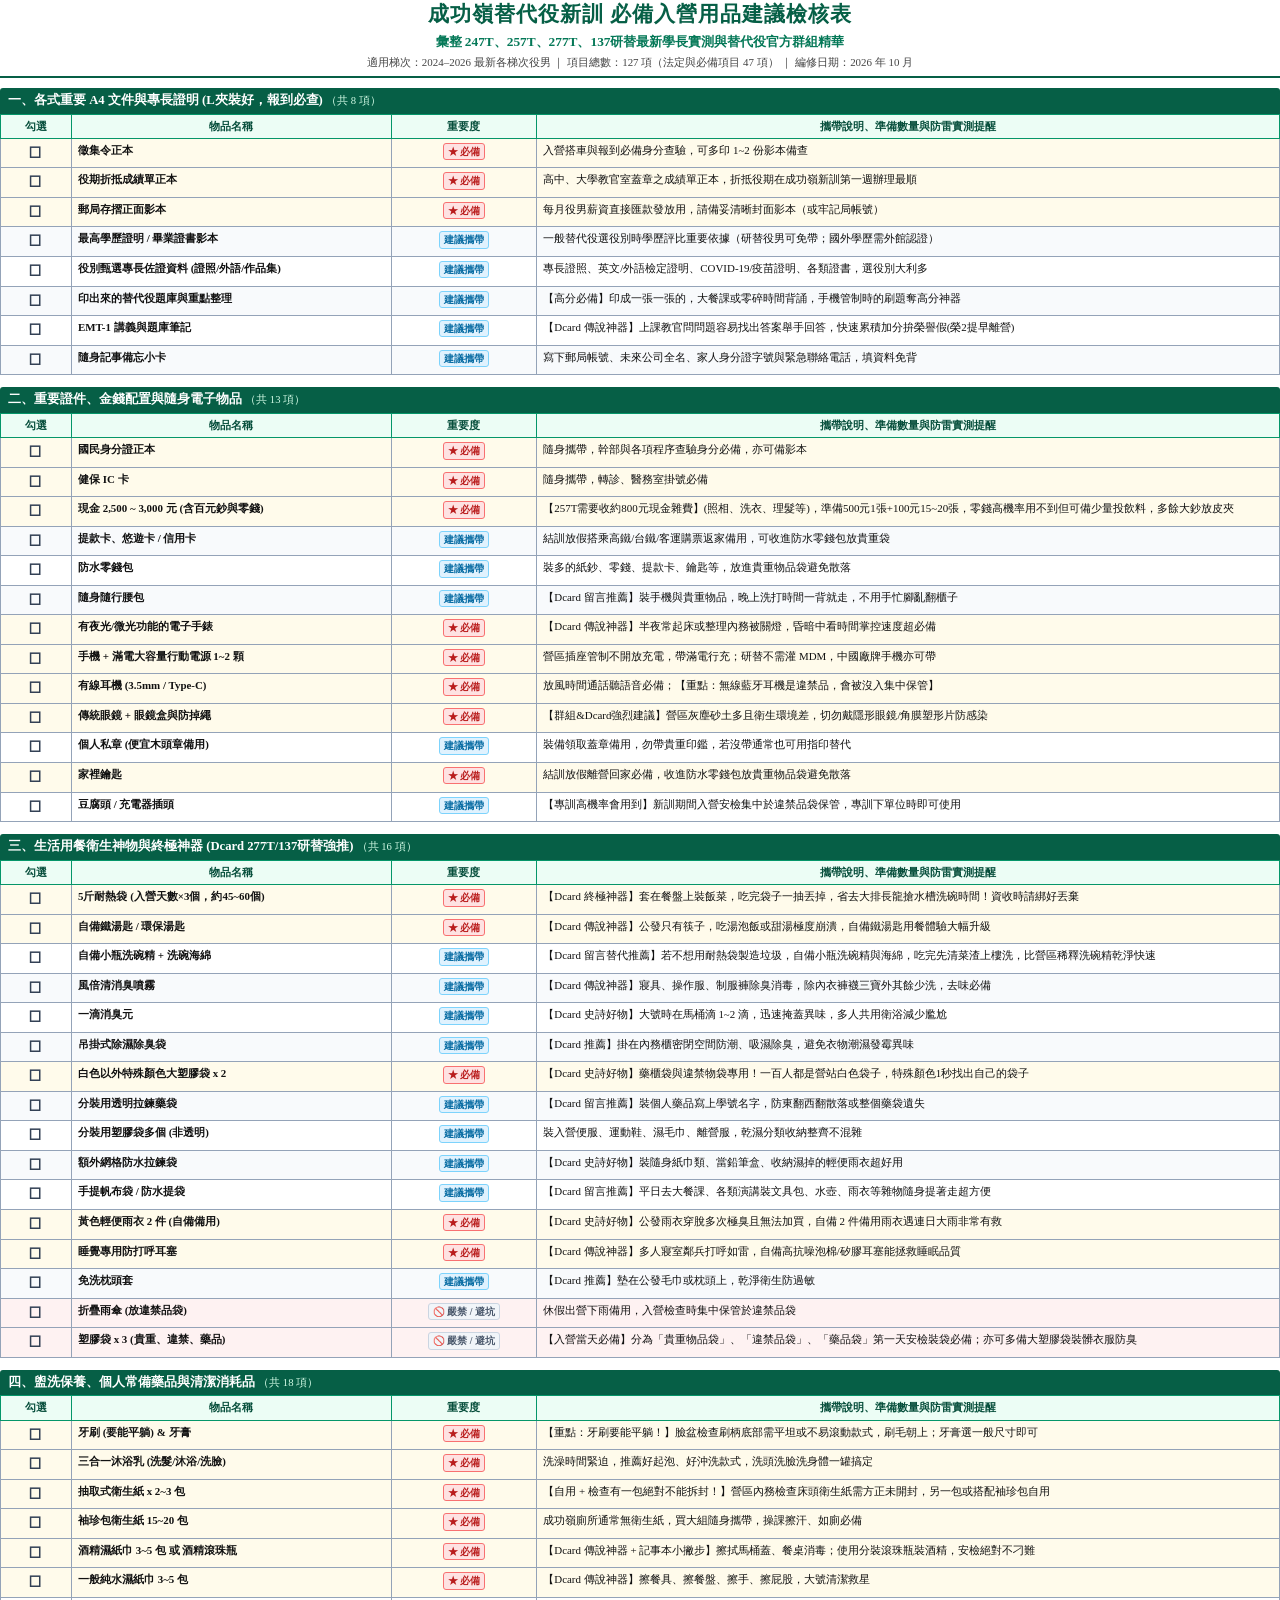
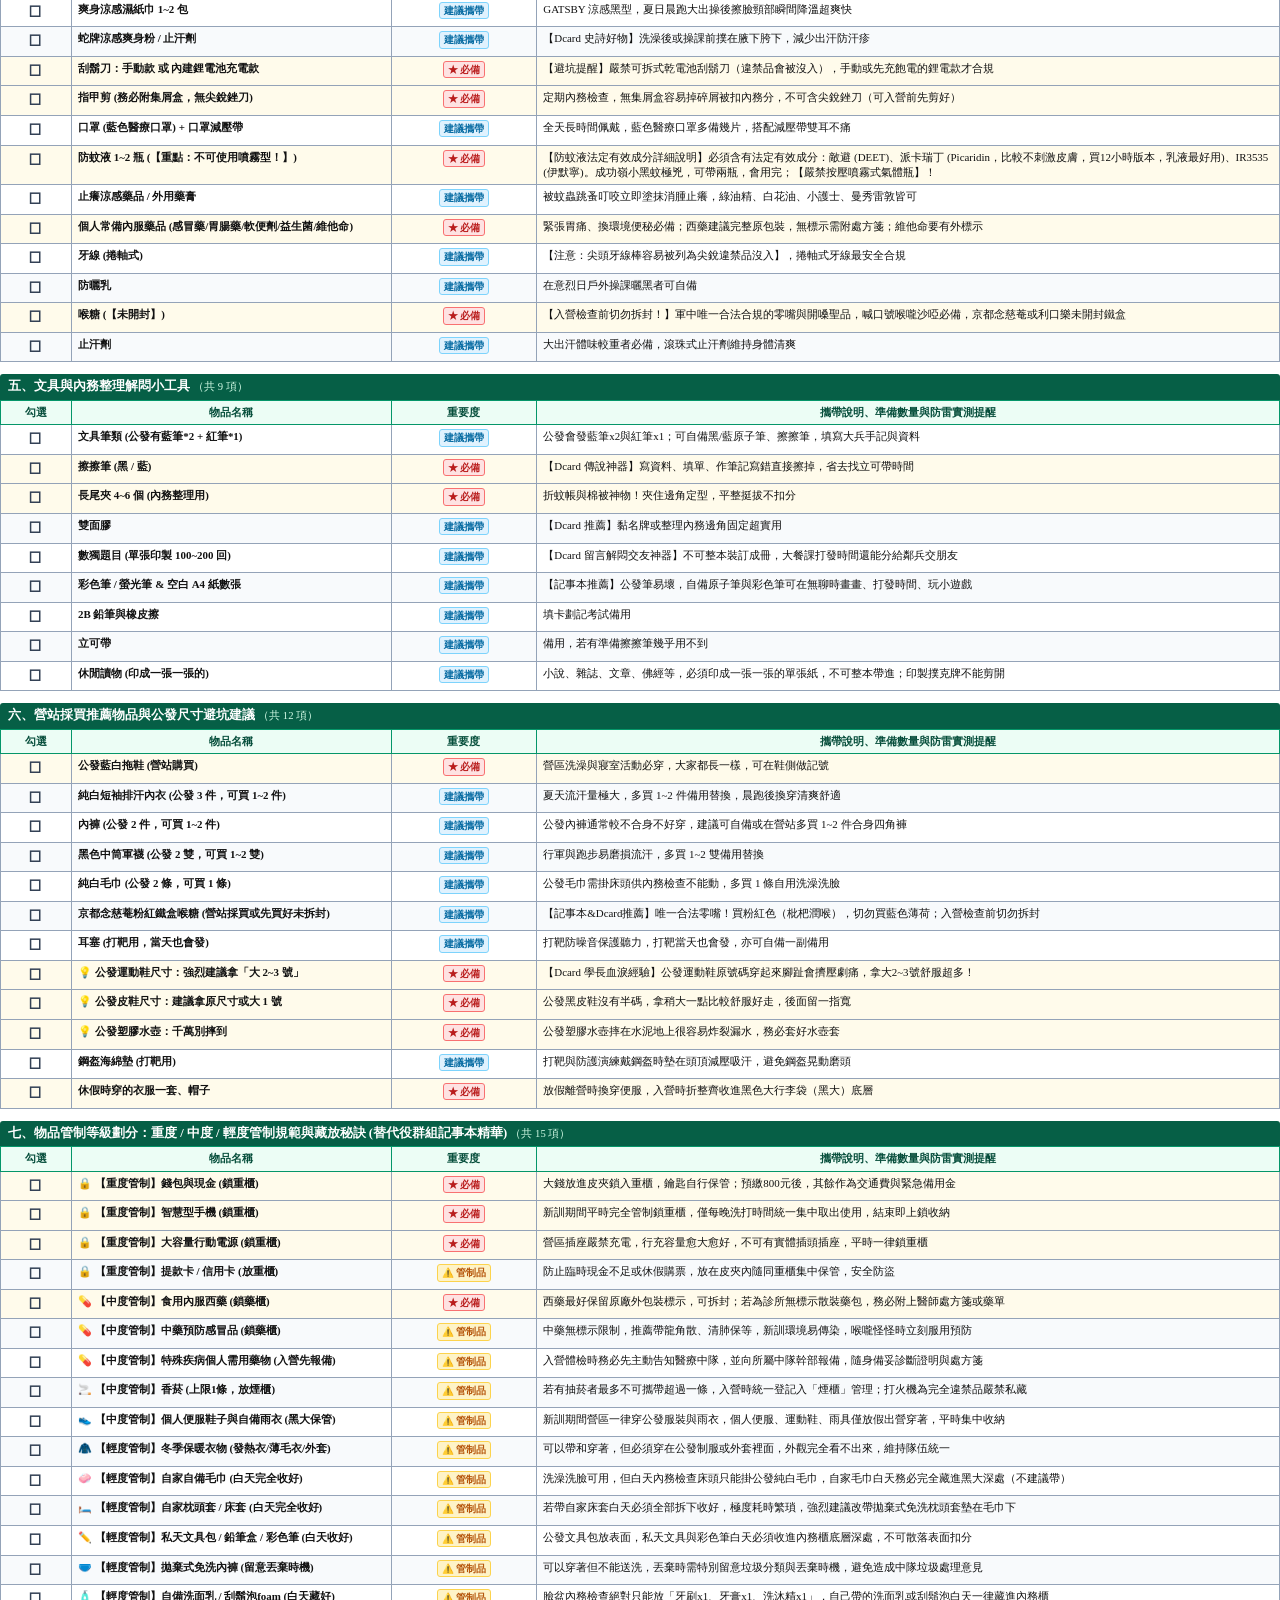
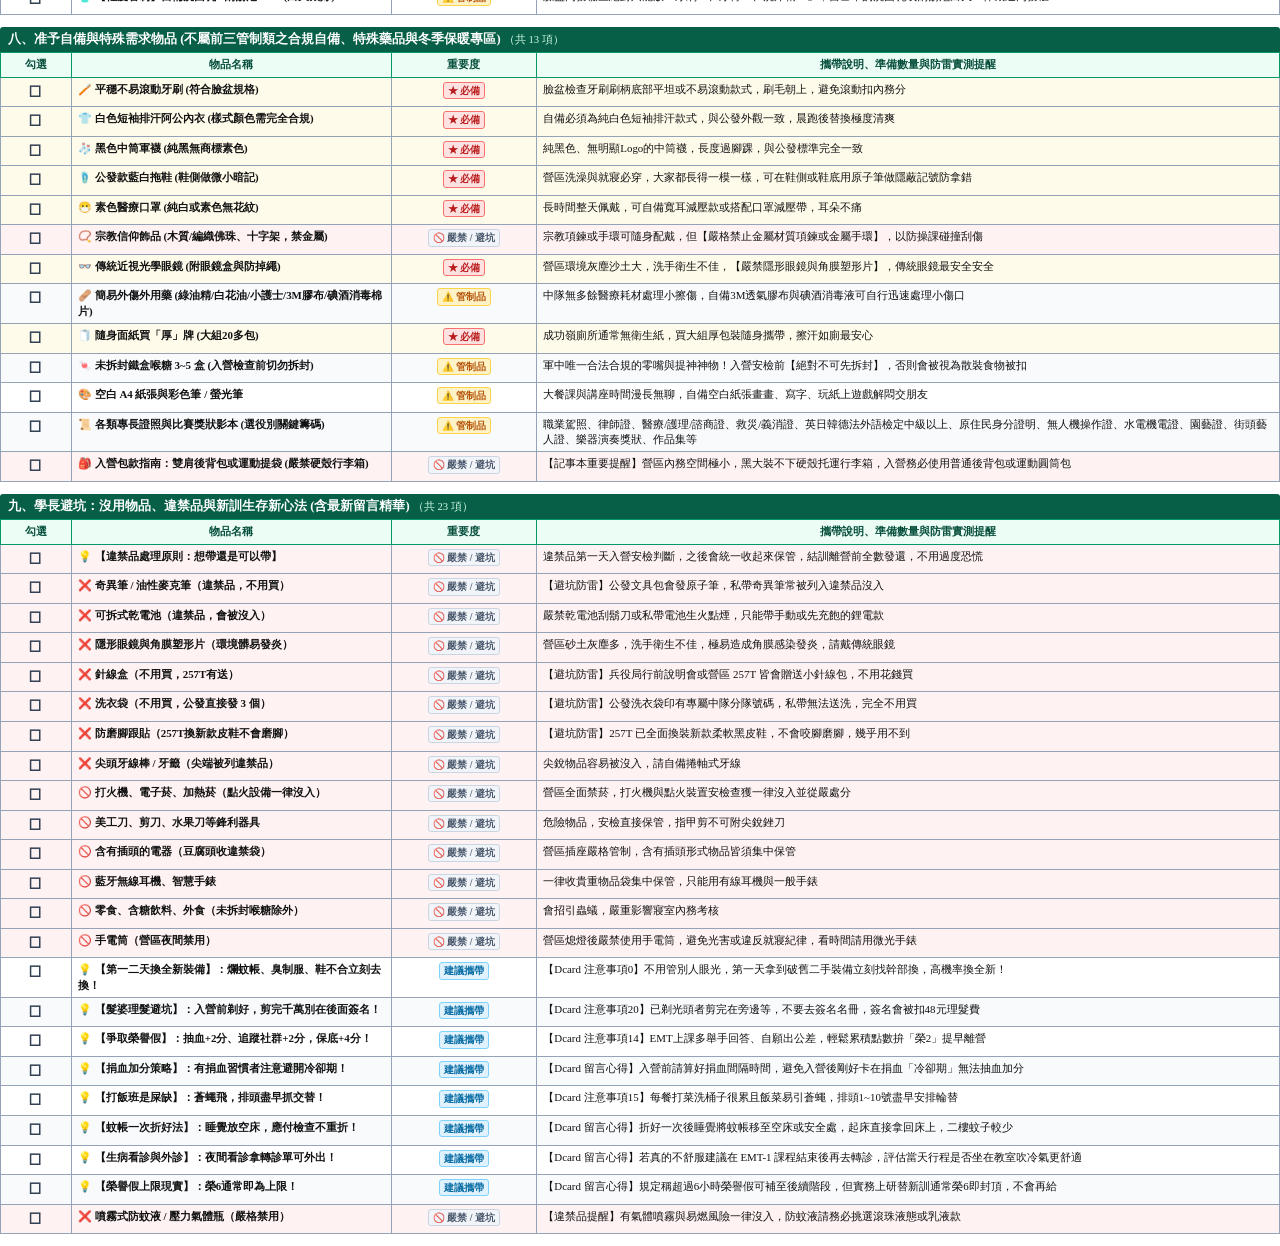
==== pdf/checklist_biaukai.html @ 0d203fd0 "feat(pdf): optimize PDF layout with merged options and bold answers, remove redundant font labels, a" ====
<!DOCTYPE html>
<html lang="zh-TW">
<head>
<meta charset="utf-8">
<title>成功嶺替代役新訓 必備入營用品建議檢核表</title>
<style>
  @page {
    size: A4 portrait;
    margin: 12mm 10mm 15mm 10mm;
    @bottom-right {
      content: "第 " counter(page) " 頁，共 " counter(pages) " 頁";
      font-family: "DFKai-SB", "標楷體", "BiauKai", "KaiTi", serif;
      font-size: 8.5pt;
      color: #555;
    }
    @bottom-left {
      content: "成功嶺替代役新訓 必備用品建議檢核表 ｜ 2024–2026 最新入營實測整理";
      font-family: "DFKai-SB", "標楷體", "BiauKai", "KaiTi", serif;
      font-size: 8.5pt;
      color: #555;
    }
  }

  body {
    font-family: "DFKai-SB", "標楷體", "BiauKai", "KaiTi", "Times New Roman", serif;
    font-size: 8.8pt;
    line-height: 1.4;
    color: #111;
    margin: 0;
    padding: 0;
  }

  /* Document Header */
  .doc-header {
    text-align: center;
    border-bottom: 2px solid #065f46;
    padding-bottom: 6px;
    margin-bottom: 10px;
  }
  .doc-title {
    font-size: 16pt;
    font-weight: bold;
    color: #065f46;
    letter-spacing: 1px;
    margin: 0 0 3px 0;
  }
  .doc-subtitle {
    font-size: 10pt;
    font-weight: bold;
    color: #047857;
    margin: 0 0 3px 0;
  }
  .doc-meta {
    font-size: 8.2pt;
    color: #444;
  }

  /* Category Section */
  .cat-section {
    margin-bottom: 12px;
    page-break-inside: auto;
  }
  .cat-title {
    background-color: #065f46;
    color: #ffffff;
    font-size: 9.5pt;
    font-weight: bold;
    padding: 4px 8px;
    border-radius: 3px 3px 0 0;
    margin-top: 8px;
  }
  .cat-count {
    font-size: 8pt;
    font-weight: normal;
    color: #d1fae5;
  }

  /* Table Style */
  table.item-table {
    width: 100%;
    border-collapse: collapse;
    table-layout: fixed;
    margin-bottom: 4px;
    page-break-inside: auto;
  }
  thead {
    display: table-header-group;
  }
  tr {
    page-break-inside: avoid;
    page-break-after: auto;
  }
  th {
    background-color: #ecfdf5;
    color: #064e3b;
    border: 1px solid #059669;
    padding: 4px 4px;
    font-size: 8.2pt;
    font-weight: bold;
    text-align: center;
  }
  td {
    border: 1px solid #94a3b8;
    padding: 4px 6px;
    vertical-align: top;
    font-size: 8.2pt;
    word-break: break-word;
  }
  tr:nth-child(even) {
    background-color: #f8fafc;
  }

  /* Row Highlights */
  tr.row-must {
    background-color: #fffbeb;
  }
  tr.row-danger {
    background-color: #fef2f2;
  }

  /* Column Widths */
  .col-check { width: 5%; }
  .col-name { width: 25%; }
  .col-attr { width: 11%; }
  .col-tip { width: 59%; }

  .text-center { text-align: center; }

  /* Checkbox Box */
  .checkbox-box {
    font-size: 11pt;
    color: #334155;
    font-weight: bold;
    display: inline-block;
  }

  /* Badges */
  .badge {
    display: inline-block;
    padding: 1px 4px;
    border-radius: 3px;
    font-size: 7.2pt;
    font-weight: bold;
    white-space: nowrap;
  }
  .badge-must {
    background-color: #fee2e2;
    color: #b91c1c;
    border: 1px solid #f87171;
  }
  .badge-rec {
    background-color: #e0f2fe;
    color: #0369a1;
    border: 1px solid #7dd3fc;
  }
  .badge-control {
    background-color: #fef3c7;
    color: #b45309;
    border: 1px solid #fcd34d;
  }
  .badge-danger {
    background-color: #f1f5f9;
    color: #475569;
    border: 1px solid #cbd5e1;
  }
</style>
</head>
<body>

  <!-- Header -->
  <div class="doc-header">
    <div class="doc-title">成功嶺替代役新訓 必備入營用品建議檢核表</div>
    <div class="doc-subtitle">彙整 247T、257T、277T、137研替最新學長實測與替代役官方群組精華</div>
    <div class="doc-meta">
      適用梯次：2024–2026 最新各梯次役男 ｜ 項目總數：127 項（法定與必備項目 47 項） ｜ 編修日期：2026 年 10 月
    </div>
  </div>

  <!-- Sections -->
  
    <div class="cat-section">
      <div class="cat-title">一、各式重要 A4 文件與專長證明 (L夾裝好，報到必查) <span class="cat-count">（共 8 項）</span></div>
      <table class="item-table">
        <thead>
          <tr>
            <th class="col-check">勾選</th>
            <th class="col-name">物品名稱</th>
            <th class="col-attr">重要度</th>
            <th class="col-tip">攜帶說明、準備數量與防雷實測提醒</th>
          </tr>
        </thead>
        <tbody>
          
        <tr class="row-must">
          <td class="col-check text-center"><span class="checkbox-box">☐</span></td>
          <td class="col-name">
            <strong>徵集令正本</strong>
          </td>
          <td class="col-attr text-center"><span class="badge badge-must">★ 必備</span></td>
          <td class="col-tip">入營搭車與報到必備身分查驗，可多印 1~2 份影本備查</td>
        </tr>
        
        <tr class="row-must">
          <td class="col-check text-center"><span class="checkbox-box">☐</span></td>
          <td class="col-name">
            <strong>役期折抵成績單正本</strong>
          </td>
          <td class="col-attr text-center"><span class="badge badge-must">★ 必備</span></td>
          <td class="col-tip">高中、大學教官室蓋章之成績單正本，折抵役期在成功嶺新訓第一週辦理最順</td>
        </tr>
        
        <tr class="row-must">
          <td class="col-check text-center"><span class="checkbox-box">☐</span></td>
          <td class="col-name">
            <strong>郵局存摺正面影本</strong>
          </td>
          <td class="col-attr text-center"><span class="badge badge-must">★ 必備</span></td>
          <td class="col-tip">每月役男薪資直接匯款發放用，請備妥清晰封面影本（或牢記局帳號）</td>
        </tr>
        
        <tr class="row-rec">
          <td class="col-check text-center"><span class="checkbox-box">☐</span></td>
          <td class="col-name">
            <strong>最高學歷證明 / 畢業證書影本</strong>
          </td>
          <td class="col-attr text-center"><span class="badge badge-rec">建議攜帶</span></td>
          <td class="col-tip">一般替代役選役別時學歷評比重要依據（研替役男可免帶；國外學歷需外館認證）</td>
        </tr>
        
        <tr class="row-rec">
          <td class="col-check text-center"><span class="checkbox-box">☐</span></td>
          <td class="col-name">
            <strong>役別甄選專長佐證資料 (證照/外語/作品集)</strong>
          </td>
          <td class="col-attr text-center"><span class="badge badge-rec">建議攜帶</span></td>
          <td class="col-tip">專長證照、英文/外語檢定證明、COVID-19/疫苗證明、各類證書，選役別大利多</td>
        </tr>
        
        <tr class="row-rec">
          <td class="col-check text-center"><span class="checkbox-box">☐</span></td>
          <td class="col-name">
            <strong>印出來的替代役題庫與重點整理</strong>
          </td>
          <td class="col-attr text-center"><span class="badge badge-rec">建議攜帶</span></td>
          <td class="col-tip">【高分必備】印成一張一張的，大餐課或零碎時間背誦，手機管制時的刷題奪高分神器</td>
        </tr>
        
        <tr class="row-rec">
          <td class="col-check text-center"><span class="checkbox-box">☐</span></td>
          <td class="col-name">
            <strong>EMT-1 講義與題庫筆記</strong>
          </td>
          <td class="col-attr text-center"><span class="badge badge-rec">建議攜帶</span></td>
          <td class="col-tip">【Dcard 傳說神器】上課教官問問題容易找出答案舉手回答，快速累積加分拚榮譽假(榮2提早離營)</td>
        </tr>
        
        <tr class="row-rec">
          <td class="col-check text-center"><span class="checkbox-box">☐</span></td>
          <td class="col-name">
            <strong>隨身記事備忘小卡</strong>
          </td>
          <td class="col-attr text-center"><span class="badge badge-rec">建議攜帶</span></td>
          <td class="col-tip">寫下郵局帳號、未來公司全名、家人身分證字號與緊急聯絡電話，填資料免背</td>
        </tr>
        
        </tbody>
      </table>
    </div>
    
    <div class="cat-section">
      <div class="cat-title">二、重要證件、金錢配置與隨身電子物品 <span class="cat-count">（共 13 項）</span></div>
      <table class="item-table">
        <thead>
          <tr>
            <th class="col-check">勾選</th>
            <th class="col-name">物品名稱</th>
            <th class="col-attr">重要度</th>
            <th class="col-tip">攜帶說明、準備數量與防雷實測提醒</th>
          </tr>
        </thead>
        <tbody>
          
        <tr class="row-must">
          <td class="col-check text-center"><span class="checkbox-box">☐</span></td>
          <td class="col-name">
            <strong>國民身分證正本</strong>
          </td>
          <td class="col-attr text-center"><span class="badge badge-must">★ 必備</span></td>
          <td class="col-tip">隨身攜帶，幹部與各項程序查驗身分必備，亦可備影本</td>
        </tr>
        
        <tr class="row-must">
          <td class="col-check text-center"><span class="checkbox-box">☐</span></td>
          <td class="col-name">
            <strong>健保 IC 卡</strong>
          </td>
          <td class="col-attr text-center"><span class="badge badge-must">★ 必備</span></td>
          <td class="col-tip">隨身攜帶，轉診、醫務室掛號必備</td>
        </tr>
        
        <tr class="row-must">
          <td class="col-check text-center"><span class="checkbox-box">☐</span></td>
          <td class="col-name">
            <strong>現金 2,500 ~ 3,000 元 (含百元鈔與零錢)</strong>
          </td>
          <td class="col-attr text-center"><span class="badge badge-must">★ 必備</span></td>
          <td class="col-tip">【257T需要收約800元現金雜費】(照相、洗衣、理髮等)，準備500元1張+100元15~20張，零錢高機率用不到但可備少量投飲料，多餘大鈔放皮夾</td>
        </tr>
        
        <tr class="row-rec">
          <td class="col-check text-center"><span class="checkbox-box">☐</span></td>
          <td class="col-name">
            <strong>提款卡、悠遊卡 / 信用卡</strong>
          </td>
          <td class="col-attr text-center"><span class="badge badge-rec">建議攜帶</span></td>
          <td class="col-tip">結訓放假搭乘高鐵/台鐵/客運購票返家備用，可收進防水零錢包放貴重袋</td>
        </tr>
        
        <tr class="row-rec">
          <td class="col-check text-center"><span class="checkbox-box">☐</span></td>
          <td class="col-name">
            <strong>防水零錢包</strong>
          </td>
          <td class="col-attr text-center"><span class="badge badge-rec">建議攜帶</span></td>
          <td class="col-tip">裝多的紙鈔、零錢、提款卡、鑰匙等，放進貴重物品袋避免散落</td>
        </tr>
        
        <tr class="row-rec">
          <td class="col-check text-center"><span class="checkbox-box">☐</span></td>
          <td class="col-name">
            <strong>隨身隨行腰包</strong>
          </td>
          <td class="col-attr text-center"><span class="badge badge-rec">建議攜帶</span></td>
          <td class="col-tip">【Dcard 留言推薦】裝手機與貴重物品，晚上洗打時間一背就走，不用手忙腳亂翻櫃子</td>
        </tr>
        
        <tr class="row-must">
          <td class="col-check text-center"><span class="checkbox-box">☐</span></td>
          <td class="col-name">
            <strong>有夜光/微光功能的電子手錶</strong>
          </td>
          <td class="col-attr text-center"><span class="badge badge-must">★ 必備</span></td>
          <td class="col-tip">【Dcard 傳說神器】半夜常起床或整理內務被關燈，昏暗中看時間掌控速度超必備</td>
        </tr>
        
        <tr class="row-must">
          <td class="col-check text-center"><span class="checkbox-box">☐</span></td>
          <td class="col-name">
            <strong>手機 + 滿電大容量行動電源 1~2 顆</strong>
          </td>
          <td class="col-attr text-center"><span class="badge badge-must">★ 必備</span></td>
          <td class="col-tip">營區插座管制不開放充電，帶滿電行充；研替不需灌 MDM，中國廠牌手機亦可帶</td>
        </tr>
        
        <tr class="row-must">
          <td class="col-check text-center"><span class="checkbox-box">☐</span></td>
          <td class="col-name">
            <strong>有線耳機 (3.5mm / Type-C)</strong>
          </td>
          <td class="col-attr text-center"><span class="badge badge-must">★ 必備</span></td>
          <td class="col-tip">放風時間通話聽語音必備；【重點：無線藍牙耳機是違禁品，會被沒入集中保管】</td>
        </tr>
        
        <tr class="row-must">
          <td class="col-check text-center"><span class="checkbox-box">☐</span></td>
          <td class="col-name">
            <strong>傳統眼鏡 + 眼鏡盒與防掉繩</strong>
          </td>
          <td class="col-attr text-center"><span class="badge badge-must">★ 必備</span></td>
          <td class="col-tip">【群組&Dcard強烈建議】營區灰塵砂土多且衛生環境差，切勿戴隱形眼鏡/角膜塑形片防感染</td>
        </tr>
        
        <tr class="row-rec">
          <td class="col-check text-center"><span class="checkbox-box">☐</span></td>
          <td class="col-name">
            <strong>個人私章 (便宜木頭章備用)</strong>
          </td>
          <td class="col-attr text-center"><span class="badge badge-rec">建議攜帶</span></td>
          <td class="col-tip">裝備領取蓋章備用，勿帶貴重印鑑，若沒帶通常也可用指印替代</td>
        </tr>
        
        <tr class="row-must">
          <td class="col-check text-center"><span class="checkbox-box">☐</span></td>
          <td class="col-name">
            <strong>家裡鑰匙</strong>
          </td>
          <td class="col-attr text-center"><span class="badge badge-must">★ 必備</span></td>
          <td class="col-tip">結訓放假離營回家必備，收進防水零錢包放貴重物品袋避免散落</td>
        </tr>
        
        <tr class="row-rec">
          <td class="col-check text-center"><span class="checkbox-box">☐</span></td>
          <td class="col-name">
            <strong>豆腐頭 / 充電器插頭</strong>
          </td>
          <td class="col-attr text-center"><span class="badge badge-rec">建議攜帶</span></td>
          <td class="col-tip">【專訓高機率會用到】新訓期間入營安檢集中於違禁品袋保管，專訓下單位時即可使用</td>
        </tr>
        
        </tbody>
      </table>
    </div>
    
    <div class="cat-section">
      <div class="cat-title">三、生活用餐衛生神物與終極神器 (Dcard 277T/137研替強推) <span class="cat-count">（共 16 項）</span></div>
      <table class="item-table">
        <thead>
          <tr>
            <th class="col-check">勾選</th>
            <th class="col-name">物品名稱</th>
            <th class="col-attr">重要度</th>
            <th class="col-tip">攜帶說明、準備數量與防雷實測提醒</th>
          </tr>
        </thead>
        <tbody>
          
        <tr class="row-must">
          <td class="col-check text-center"><span class="checkbox-box">☐</span></td>
          <td class="col-name">
            <strong>5斤耐熱袋 (入營天數×3個，約45~60個)</strong>
          </td>
          <td class="col-attr text-center"><span class="badge badge-must">★ 必備</span></td>
          <td class="col-tip">【Dcard 終極神器】套在餐盤上裝飯菜，吃完袋子一抽丟掉，省去大排長龍搶水槽洗碗時間！資收時請綁好丟棄</td>
        </tr>
        
        <tr class="row-must">
          <td class="col-check text-center"><span class="checkbox-box">☐</span></td>
          <td class="col-name">
            <strong>自備鐵湯匙 / 環保湯匙</strong>
          </td>
          <td class="col-attr text-center"><span class="badge badge-must">★ 必備</span></td>
          <td class="col-tip">【Dcard 傳說神器】公發只有筷子，吃湯泡飯或甜湯極度崩潰，自備鐵湯匙用餐體驗大幅升級</td>
        </tr>
        
        <tr class="row-rec">
          <td class="col-check text-center"><span class="checkbox-box">☐</span></td>
          <td class="col-name">
            <strong>自備小瓶洗碗精 + 洗碗海綿</strong>
          </td>
          <td class="col-attr text-center"><span class="badge badge-rec">建議攜帶</span></td>
          <td class="col-tip">【Dcard 留言替代推薦】若不想用耐熱袋製造垃圾，自備小瓶洗碗精與海綿，吃完先清菜渣上樓洗，比營區稀釋洗碗精乾淨快速</td>
        </tr>
        
        <tr class="row-rec">
          <td class="col-check text-center"><span class="checkbox-box">☐</span></td>
          <td class="col-name">
            <strong>風倍清消臭噴霧</strong>
          </td>
          <td class="col-attr text-center"><span class="badge badge-rec">建議攜帶</span></td>
          <td class="col-tip">【Dcard 傳說神器】寢具、操作服、制服褲除臭消毒，除內衣褲襪三寶外其餘少洗，去味必備</td>
        </tr>
        
        <tr class="row-rec">
          <td class="col-check text-center"><span class="checkbox-box">☐</span></td>
          <td class="col-name">
            <strong>一滴消臭元</strong>
          </td>
          <td class="col-attr text-center"><span class="badge badge-rec">建議攜帶</span></td>
          <td class="col-tip">【Dcard 史詩好物】大號時在馬桶滴 1~2 滴，迅速掩蓋異味，多人共用衛浴減少尷尬</td>
        </tr>
        
        <tr class="row-rec">
          <td class="col-check text-center"><span class="checkbox-box">☐</span></td>
          <td class="col-name">
            <strong>吊掛式除濕除臭袋</strong>
          </td>
          <td class="col-attr text-center"><span class="badge badge-rec">建議攜帶</span></td>
          <td class="col-tip">【Dcard 推薦】掛在內務櫃密閉空間防潮、吸濕除臭，避免衣物潮濕發霉異味</td>
        </tr>
        
        <tr class="row-must">
          <td class="col-check text-center"><span class="checkbox-box">☐</span></td>
          <td class="col-name">
            <strong>白色以外特殊顏色大塑膠袋 x 2</strong>
          </td>
          <td class="col-attr text-center"><span class="badge badge-must">★ 必備</span></td>
          <td class="col-tip">【Dcard 史詩好物】藥櫃袋與違禁物袋專用！一百人都是營站白色袋子，特殊顏色1秒找出自己的袋子</td>
        </tr>
        
        <tr class="row-rec">
          <td class="col-check text-center"><span class="checkbox-box">☐</span></td>
          <td class="col-name">
            <strong>分裝用透明拉鍊藥袋</strong>
          </td>
          <td class="col-attr text-center"><span class="badge badge-rec">建議攜帶</span></td>
          <td class="col-tip">【Dcard 留言推薦】裝個人藥品寫上學號名字，防東翻西翻散落或整個藥袋遺失</td>
        </tr>
        
        <tr class="row-rec">
          <td class="col-check text-center"><span class="checkbox-box">☐</span></td>
          <td class="col-name">
            <strong>分裝用塑膠袋多個 (非透明)</strong>
          </td>
          <td class="col-attr text-center"><span class="badge badge-rec">建議攜帶</span></td>
          <td class="col-tip">裝入營便服、運動鞋、濕毛巾、離營服，乾濕分類收納整齊不混雜</td>
        </tr>
        
        <tr class="row-rec">
          <td class="col-check text-center"><span class="checkbox-box">☐</span></td>
          <td class="col-name">
            <strong>額外網格防水拉鍊袋</strong>
          </td>
          <td class="col-attr text-center"><span class="badge badge-rec">建議攜帶</span></td>
          <td class="col-tip">【Dcard 史詩好物】裝隨身紙巾類、當鉛筆盒、收納濕掉的輕便雨衣超好用</td>
        </tr>
        
        <tr class="row-rec">
          <td class="col-check text-center"><span class="checkbox-box">☐</span></td>
          <td class="col-name">
            <strong>手提帆布袋 / 防水提袋</strong>
          </td>
          <td class="col-attr text-center"><span class="badge badge-rec">建議攜帶</span></td>
          <td class="col-tip">【Dcard 留言推薦】平日去大餐課、各類演講裝文具包、水壺、雨衣等雜物隨身提著走超方便</td>
        </tr>
        
        <tr class="row-must">
          <td class="col-check text-center"><span class="checkbox-box">☐</span></td>
          <td class="col-name">
            <strong>黃色輕便雨衣 2 件 (自備備用)</strong>
          </td>
          <td class="col-attr text-center"><span class="badge badge-must">★ 必備</span></td>
          <td class="col-tip">【Dcard 史詩好物】公發雨衣穿脫多次極臭且無法加買，自備 2 件備用雨衣遇連日大雨非常有救</td>
        </tr>
        
        <tr class="row-must">
          <td class="col-check text-center"><span class="checkbox-box">☐</span></td>
          <td class="col-name">
            <strong>睡覺專用防打呼耳塞</strong>
          </td>
          <td class="col-attr text-center"><span class="badge badge-must">★ 必備</span></td>
          <td class="col-tip">【Dcard 傳說神器】多人寢室鄰兵打呼如雷，自備高抗噪泡棉/矽膠耳塞能拯救睡眠品質</td>
        </tr>
        
        <tr class="row-rec">
          <td class="col-check text-center"><span class="checkbox-box">☐</span></td>
          <td class="col-name">
            <strong>免洗枕頭套</strong>
          </td>
          <td class="col-attr text-center"><span class="badge badge-rec">建議攜帶</span></td>
          <td class="col-tip">【Dcard 推薦】墊在公發毛巾或枕頭上，乾淨衛生防過敏</td>
        </tr>
        
        <tr class="row-danger">
          <td class="col-check text-center"><span class="checkbox-box">☐</span></td>
          <td class="col-name">
            <strong>折疊雨傘 (放違禁品袋)</strong>
          </td>
          <td class="col-attr text-center"><span class="badge badge-danger">🚫 嚴禁 / 避坑</span></td>
          <td class="col-tip">休假出營下雨備用，入營檢查時集中保管於違禁品袋</td>
        </tr>
        
        <tr class="row-danger">
          <td class="col-check text-center"><span class="checkbox-box">☐</span></td>
          <td class="col-name">
            <strong>塑膠袋 x 3 (貴重、違禁、藥品)</strong>
          </td>
          <td class="col-attr text-center"><span class="badge badge-danger">🚫 嚴禁 / 避坑</span></td>
          <td class="col-tip">【入營當天必備】分為「貴重物品袋」、「違禁品袋」、「藥品袋」第一天安檢裝袋必備；亦可多備大塑膠袋裝髒衣服防臭</td>
        </tr>
        
        </tbody>
      </table>
    </div>
    
    <div class="cat-section">
      <div class="cat-title">四、盥洗保養、個人常備藥品與清潔消耗品 <span class="cat-count">（共 18 項）</span></div>
      <table class="item-table">
        <thead>
          <tr>
            <th class="col-check">勾選</th>
            <th class="col-name">物品名稱</th>
            <th class="col-attr">重要度</th>
            <th class="col-tip">攜帶說明、準備數量與防雷實測提醒</th>
          </tr>
        </thead>
        <tbody>
          
        <tr class="row-must">
          <td class="col-check text-center"><span class="checkbox-box">☐</span></td>
          <td class="col-name">
            <strong>牙刷 (要能平躺) & 牙膏</strong>
          </td>
          <td class="col-attr text-center"><span class="badge badge-must">★ 必備</span></td>
          <td class="col-tip">【重點：牙刷要能平躺！】臉盆檢查刷柄底部需平坦或不易滾動款式，刷毛朝上；牙膏選一般尺寸即可</td>
        </tr>
        
        <tr class="row-must">
          <td class="col-check text-center"><span class="checkbox-box">☐</span></td>
          <td class="col-name">
            <strong>三合一沐浴乳 (洗髮/沐浴/洗臉)</strong>
          </td>
          <td class="col-attr text-center"><span class="badge badge-must">★ 必備</span></td>
          <td class="col-tip">洗澡時間緊迫，推薦好起泡、好沖洗款式，洗頭洗臉洗身體一罐搞定</td>
        </tr>
        
        <tr class="row-must">
          <td class="col-check text-center"><span class="checkbox-box">☐</span></td>
          <td class="col-name">
            <strong>抽取式衛生紙 x 2~3 包</strong>
          </td>
          <td class="col-attr text-center"><span class="badge badge-must">★ 必備</span></td>
          <td class="col-tip">【自用 + 檢查有一包絕對不能拆封！】營區內務檢查床頭衛生紙需方正未開封，另一包或搭配袖珍包自用</td>
        </tr>
        
        <tr class="row-must">
          <td class="col-check text-center"><span class="checkbox-box">☐</span></td>
          <td class="col-name">
            <strong>袖珍包衛生紙 15~20 包</strong>
          </td>
          <td class="col-attr text-center"><span class="badge badge-must">★ 必備</span></td>
          <td class="col-tip">成功嶺廁所通常無衛生紙，買大組隨身攜帶，操課擦汗、如廁必備</td>
        </tr>
        
        <tr class="row-must">
          <td class="col-check text-center"><span class="checkbox-box">☐</span></td>
          <td class="col-name">
            <strong>酒精濕紙巾 3~5 包 或 酒精滾珠瓶</strong>
          </td>
          <td class="col-attr text-center"><span class="badge badge-must">★ 必備</span></td>
          <td class="col-tip">【Dcard 傳說神器 + 記事本小撇步】擦拭馬桶蓋、餐桌消毒；使用分裝滾珠瓶裝酒精，安檢絕對不刁難</td>
        </tr>
        
        <tr class="row-must">
          <td class="col-check text-center"><span class="checkbox-box">☐</span></td>
          <td class="col-name">
            <strong>一般純水濕紙巾 3~5 包</strong>
          </td>
          <td class="col-attr text-center"><span class="badge badge-must">★ 必備</span></td>
          <td class="col-tip">【Dcard 傳說神器】擦餐具、擦餐盤、擦手、擦屁股，大號清潔救星</td>
        </tr>
        
        <tr class="row-rec">
          <td class="col-check text-center"><span class="checkbox-box">☐</span></td>
          <td class="col-name">
            <strong>爽身涼感濕紙巾 1~2 包</strong>
          </td>
          <td class="col-attr text-center"><span class="badge badge-rec">建議攜帶</span></td>
          <td class="col-tip">GATSBY 涼感黑型，夏日晨跑大出操後擦臉頸部瞬間降溫超爽快</td>
        </tr>
        
        <tr class="row-rec">
          <td class="col-check text-center"><span class="checkbox-box">☐</span></td>
          <td class="col-name">
            <strong>蛇牌涼感爽身粉 / 止汗劑</strong>
          </td>
          <td class="col-attr text-center"><span class="badge badge-rec">建議攜帶</span></td>
          <td class="col-tip">【Dcard 史詩好物】洗澡後或操課前撲在腋下胯下，減少出汗防汗疹</td>
        </tr>
        
        <tr class="row-must">
          <td class="col-check text-center"><span class="checkbox-box">☐</span></td>
          <td class="col-name">
            <strong>刮鬍刀：手動款 或 內建鋰電池充電款</strong>
          </td>
          <td class="col-attr text-center"><span class="badge badge-must">★ 必備</span></td>
          <td class="col-tip">【避坑提醒】嚴禁可拆式乾電池刮鬍刀（違禁品會被沒入），手動或先充飽電的鋰電款才合規</td>
        </tr>
        
        <tr class="row-must">
          <td class="col-check text-center"><span class="checkbox-box">☐</span></td>
          <td class="col-name">
            <strong>指甲剪 (務必附集屑盒，無尖銳銼刀)</strong>
          </td>
          <td class="col-attr text-center"><span class="badge badge-must">★ 必備</span></td>
          <td class="col-tip">定期內務檢查，無集屑盒容易掉碎屑被扣內務分，不可含尖銳銼刀（可入營前先剪好）</td>
        </tr>
        
        <tr class="row-rec">
          <td class="col-check text-center"><span class="checkbox-box">☐</span></td>
          <td class="col-name">
            <strong>口罩 (藍色醫療口罩) + 口罩減壓帶</strong>
          </td>
          <td class="col-attr text-center"><span class="badge badge-rec">建議攜帶</span></td>
          <td class="col-tip">全天長時間佩戴，藍色醫療口罩多備幾片，搭配減壓帶雙耳不痛</td>
        </tr>
        
        <tr class="row-must">
          <td class="col-check text-center"><span class="checkbox-box">☐</span></td>
          <td class="col-name">
            <strong>防蚊液 1~2 瓶 (【重點：不可使用噴霧型！】)</strong>
          </td>
          <td class="col-attr text-center"><span class="badge badge-must">★ 必備</span></td>
          <td class="col-tip">【防蚊液法定有效成分詳細說明】必須含有法定有效成分：敵避 (DEET)、派卡瑞丁 (Picaridin，比較不刺激皮膚，買12小時版本，乳液最好用)、IR3535 (伊默寧)。成功嶺小黑蚊極兇，可帶兩瓶，會用完；【嚴禁按壓噴霧式氣體瓶】！</td>
        </tr>
        
        <tr class="row-rec">
          <td class="col-check text-center"><span class="checkbox-box">☐</span></td>
          <td class="col-name">
            <strong>止癢涼感藥品 / 外用藥膏</strong>
          </td>
          <td class="col-attr text-center"><span class="badge badge-rec">建議攜帶</span></td>
          <td class="col-tip">被蚊蟲跳蚤叮咬立即塗抹消腫止癢，綠油精、白花油、小護士、曼秀雷敦皆可</td>
        </tr>
        
        <tr class="row-must">
          <td class="col-check text-center"><span class="checkbox-box">☐</span></td>
          <td class="col-name">
            <strong>個人常備內服藥品 (感冒藥/胃腸藥/軟便劑/益生菌/維他命)</strong>
          </td>
          <td class="col-attr text-center"><span class="badge badge-must">★ 必備</span></td>
          <td class="col-tip">緊張胃痛、換環境便秘必備；西藥建議完整原包裝，無標示需附處方箋；維他命要有外標示</td>
        </tr>
        
        <tr class="row-rec">
          <td class="col-check text-center"><span class="checkbox-box">☐</span></td>
          <td class="col-name">
            <strong>牙線 (捲軸式)</strong>
          </td>
          <td class="col-attr text-center"><span class="badge badge-rec">建議攜帶</span></td>
          <td class="col-tip">【注意：尖頭牙線棒容易被列為尖銳違禁品沒入】，捲軸式牙線最安全合規</td>
        </tr>
        
        <tr class="row-rec">
          <td class="col-check text-center"><span class="checkbox-box">☐</span></td>
          <td class="col-name">
            <strong>防曬乳</strong>
          </td>
          <td class="col-attr text-center"><span class="badge badge-rec">建議攜帶</span></td>
          <td class="col-tip">在意烈日戶外操課曬黑者可自備</td>
        </tr>
        
        <tr class="row-must">
          <td class="col-check text-center"><span class="checkbox-box">☐</span></td>
          <td class="col-name">
            <strong>喉糖 (【未開封】)</strong>
          </td>
          <td class="col-attr text-center"><span class="badge badge-must">★ 必備</span></td>
          <td class="col-tip">【入營檢查前切勿拆封！】軍中唯一合法合規的零嘴與開嗓聖品，喊口號喉嚨沙啞必備，京都念慈菴或利口樂未開封鐵盒</td>
        </tr>
        
        <tr class="row-rec">
          <td class="col-check text-center"><span class="checkbox-box">☐</span></td>
          <td class="col-name">
            <strong>止汗劑</strong>
          </td>
          <td class="col-attr text-center"><span class="badge badge-rec">建議攜帶</span></td>
          <td class="col-tip">大出汗體味較重者必備，滾珠式止汗劑維持身體清爽</td>
        </tr>
        
        </tbody>
      </table>
    </div>
    
    <div class="cat-section">
      <div class="cat-title">五、文具與內務整理解悶小工具 <span class="cat-count">（共 9 項）</span></div>
      <table class="item-table">
        <thead>
          <tr>
            <th class="col-check">勾選</th>
            <th class="col-name">物品名稱</th>
            <th class="col-attr">重要度</th>
            <th class="col-tip">攜帶說明、準備數量與防雷實測提醒</th>
          </tr>
        </thead>
        <tbody>
          
        <tr class="row-rec">
          <td class="col-check text-center"><span class="checkbox-box">☐</span></td>
          <td class="col-name">
            <strong>文具筆類 (公發有藍筆*2 + 紅筆*1)</strong>
          </td>
          <td class="col-attr text-center"><span class="badge badge-rec">建議攜帶</span></td>
          <td class="col-tip">公發會發藍筆x2與紅筆x1；可自備黑/藍原子筆、擦擦筆，填寫大兵手記與資料</td>
        </tr>
        
        <tr class="row-must">
          <td class="col-check text-center"><span class="checkbox-box">☐</span></td>
          <td class="col-name">
            <strong>擦擦筆 (黑 / 藍)</strong>
          </td>
          <td class="col-attr text-center"><span class="badge badge-must">★ 必備</span></td>
          <td class="col-tip">【Dcard 傳說神器】寫資料、填單、作筆記寫錯直接擦掉，省去找立可帶時間</td>
        </tr>
        
        <tr class="row-must">
          <td class="col-check text-center"><span class="checkbox-box">☐</span></td>
          <td class="col-name">
            <strong>長尾夾 4~6 個 (內務整理用)</strong>
          </td>
          <td class="col-attr text-center"><span class="badge badge-must">★ 必備</span></td>
          <td class="col-tip">折蚊帳與棉被神物！夾住邊角定型，平整挺拔不扣分</td>
        </tr>
        
        <tr class="row-rec">
          <td class="col-check text-center"><span class="checkbox-box">☐</span></td>
          <td class="col-name">
            <strong>雙面膠</strong>
          </td>
          <td class="col-attr text-center"><span class="badge badge-rec">建議攜帶</span></td>
          <td class="col-tip">【Dcard 推薦】黏名牌或整理內務邊角固定超實用</td>
        </tr>
        
        <tr class="row-rec">
          <td class="col-check text-center"><span class="checkbox-box">☐</span></td>
          <td class="col-name">
            <strong>數獨題目 (單張印製 100~200 回)</strong>
          </td>
          <td class="col-attr text-center"><span class="badge badge-rec">建議攜帶</span></td>
          <td class="col-tip">【Dcard 留言解悶交友神器】不可整本裝訂成冊，大餐課打發時間還能分給鄰兵交朋友</td>
        </tr>
        
        <tr class="row-rec">
          <td class="col-check text-center"><span class="checkbox-box">☐</span></td>
          <td class="col-name">
            <strong>彩色筆 / 螢光筆 & 空白 A4 紙數張</strong>
          </td>
          <td class="col-attr text-center"><span class="badge badge-rec">建議攜帶</span></td>
          <td class="col-tip">【記事本推薦】公發筆易壞，自備原子筆與彩色筆可在無聊時畫畫、打發時間、玩小遊戲</td>
        </tr>
        
        <tr class="row-rec">
          <td class="col-check text-center"><span class="checkbox-box">☐</span></td>
          <td class="col-name">
            <strong>2B 鉛筆與橡皮擦</strong>
          </td>
          <td class="col-attr text-center"><span class="badge badge-rec">建議攜帶</span></td>
          <td class="col-tip">填卡劃記考試備用</td>
        </tr>
        
        <tr class="row-rec">
          <td class="col-check text-center"><span class="checkbox-box">☐</span></td>
          <td class="col-name">
            <strong>立可帶</strong>
          </td>
          <td class="col-attr text-center"><span class="badge badge-rec">建議攜帶</span></td>
          <td class="col-tip">備用，若有準備擦擦筆幾乎用不到</td>
        </tr>
        
        <tr class="row-rec">
          <td class="col-check text-center"><span class="checkbox-box">☐</span></td>
          <td class="col-name">
            <strong>休閒讀物 (印成一張一張的)</strong>
          </td>
          <td class="col-attr text-center"><span class="badge badge-rec">建議攜帶</span></td>
          <td class="col-tip">小說、雜誌、文章、佛經等，必須印成一張一張的單張紙，不可整本帶進；印製撲克牌不能剪開</td>
        </tr>
        
        </tbody>
      </table>
    </div>
    
    <div class="cat-section">
      <div class="cat-title">六、營站採買推薦物品與公發尺寸避坑建議 <span class="cat-count">（共 12 項）</span></div>
      <table class="item-table">
        <thead>
          <tr>
            <th class="col-check">勾選</th>
            <th class="col-name">物品名稱</th>
            <th class="col-attr">重要度</th>
            <th class="col-tip">攜帶說明、準備數量與防雷實測提醒</th>
          </tr>
        </thead>
        <tbody>
          
        <tr class="row-must">
          <td class="col-check text-center"><span class="checkbox-box">☐</span></td>
          <td class="col-name">
            <strong>公發藍白拖鞋 (營站購買)</strong>
          </td>
          <td class="col-attr text-center"><span class="badge badge-must">★ 必備</span></td>
          <td class="col-tip">營區洗澡與寢室活動必穿，大家都長一樣，可在鞋側做記號</td>
        </tr>
        
        <tr class="row-rec">
          <td class="col-check text-center"><span class="checkbox-box">☐</span></td>
          <td class="col-name">
            <strong>純白短袖排汗內衣 (公發 3 件，可買 1~2 件)</strong>
          </td>
          <td class="col-attr text-center"><span class="badge badge-rec">建議攜帶</span></td>
          <td class="col-tip">夏天流汗量極大，多買 1~2 件備用替換，晨跑後換穿清爽舒適</td>
        </tr>
        
        <tr class="row-rec">
          <td class="col-check text-center"><span class="checkbox-box">☐</span></td>
          <td class="col-name">
            <strong>內褲 (公發 2 件，可買 1~2 件)</strong>
          </td>
          <td class="col-attr text-center"><span class="badge badge-rec">建議攜帶</span></td>
          <td class="col-tip">公發內褲通常較不合身不好穿，建議可自備或在營站多買 1~2 件合身四角褲</td>
        </tr>
        
        <tr class="row-rec">
          <td class="col-check text-center"><span class="checkbox-box">☐</span></td>
          <td class="col-name">
            <strong>黑色中筒軍襪 (公發 2 雙，可買 1~2 雙)</strong>
          </td>
          <td class="col-attr text-center"><span class="badge badge-rec">建議攜帶</span></td>
          <td class="col-tip">行軍與跑步易磨損流汗，多買 1~2 雙備用替換</td>
        </tr>
        
        <tr class="row-rec">
          <td class="col-check text-center"><span class="checkbox-box">☐</span></td>
          <td class="col-name">
            <strong>純白毛巾 (公發 2 條，可買 1 條)</strong>
          </td>
          <td class="col-attr text-center"><span class="badge badge-rec">建議攜帶</span></td>
          <td class="col-tip">公發毛巾需掛床頭供內務檢查不能動，多買 1 條自用洗澡洗臉</td>
        </tr>
        
        <tr class="row-rec">
          <td class="col-check text-center"><span class="checkbox-box">☐</span></td>
          <td class="col-name">
            <strong>京都念慈菴粉紅鐵盒喉糖 (營站採買或先買好未拆封)</strong>
          </td>
          <td class="col-attr text-center"><span class="badge badge-rec">建議攜帶</span></td>
          <td class="col-tip">【記事本&Dcard推薦】唯一合法零嘴！買粉紅色（枇杷潤喉），切勿買藍色薄荷；入營檢查前切勿拆封</td>
        </tr>
        
        <tr class="row-rec">
          <td class="col-check text-center"><span class="checkbox-box">☐</span></td>
          <td class="col-name">
            <strong>耳塞 (打靶用，當天也會發)</strong>
          </td>
          <td class="col-attr text-center"><span class="badge badge-rec">建議攜帶</span></td>
          <td class="col-tip">打靶防噪音保護聽力，打靶當天也會發，亦可自備一副備用</td>
        </tr>
        
        <tr class="row-must">
          <td class="col-check text-center"><span class="checkbox-box">☐</span></td>
          <td class="col-name">
            <strong>💡 公發運動鞋尺寸：強烈建議拿「大 2~3 號」</strong>
          </td>
          <td class="col-attr text-center"><span class="badge badge-must">★ 必備</span></td>
          <td class="col-tip">【Dcard 學長血淚經驗】公發運動鞋原號碼穿起來腳趾會擠壓劇痛，拿大2~3號舒服超多！</td>
        </tr>
        
        <tr class="row-must">
          <td class="col-check text-center"><span class="checkbox-box">☐</span></td>
          <td class="col-name">
            <strong>💡 公發皮鞋尺寸：建議拿原尺寸或大 1 號</strong>
          </td>
          <td class="col-attr text-center"><span class="badge badge-must">★ 必備</span></td>
          <td class="col-tip">公發黑皮鞋沒有半碼，拿稍大一點比較舒服好走，後面留一指寬</td>
        </tr>
        
        <tr class="row-must">
          <td class="col-check text-center"><span class="checkbox-box">☐</span></td>
          <td class="col-name">
            <strong>💡 公發塑膠水壺：千萬別摔到</strong>
          </td>
          <td class="col-attr text-center"><span class="badge badge-must">★ 必備</span></td>
          <td class="col-tip">公發塑膠水壺摔在水泥地上很容易炸裂漏水，務必套好水壺套</td>
        </tr>
        
        <tr class="row-rec">
          <td class="col-check text-center"><span class="checkbox-box">☐</span></td>
          <td class="col-name">
            <strong>鋼盔海綿墊 (打靶用)</strong>
          </td>
          <td class="col-attr text-center"><span class="badge badge-rec">建議攜帶</span></td>
          <td class="col-tip">打靶與防護演練戴鋼盔時墊在頭頂減壓吸汗，避免鋼盔晃動磨頭</td>
        </tr>
        
        <tr class="row-must">
          <td class="col-check text-center"><span class="checkbox-box">☐</span></td>
          <td class="col-name">
            <strong>休假時穿的衣服一套、帽子</strong>
          </td>
          <td class="col-attr text-center"><span class="badge badge-must">★ 必備</span></td>
          <td class="col-tip">放假離營時換穿便服，入營時折整齊收進黑色大行李袋（黑大）底層</td>
        </tr>
        
        </tbody>
      </table>
    </div>
    
    <div class="cat-section">
      <div class="cat-title">七、物品管制等級劃分：重度 / 中度 / 輕度管制規範與藏放秘訣 (替代役群組記事本精華) <span class="cat-count">（共 15 項）</span></div>
      <table class="item-table">
        <thead>
          <tr>
            <th class="col-check">勾選</th>
            <th class="col-name">物品名稱</th>
            <th class="col-attr">重要度</th>
            <th class="col-tip">攜帶說明、準備數量與防雷實測提醒</th>
          </tr>
        </thead>
        <tbody>
          
        <tr class="row-must">
          <td class="col-check text-center"><span class="checkbox-box">☐</span></td>
          <td class="col-name">
            <strong>🔒 【重度管制】錢包與現金 (鎖重櫃)</strong>
          </td>
          <td class="col-attr text-center"><span class="badge badge-must">★ 必備</span></td>
          <td class="col-tip">大錢放進皮夾鎖入重櫃，鑰匙自行保管；預繳800元後，其餘作為交通費與緊急備用金</td>
        </tr>
        
        <tr class="row-must">
          <td class="col-check text-center"><span class="checkbox-box">☐</span></td>
          <td class="col-name">
            <strong>🔒 【重度管制】智慧型手機 (鎖重櫃)</strong>
          </td>
          <td class="col-attr text-center"><span class="badge badge-must">★ 必備</span></td>
          <td class="col-tip">新訓期間平時完全管制鎖重櫃，僅每晚洗打時間統一集中取出使用，結束即上鎖收納</td>
        </tr>
        
        <tr class="row-must">
          <td class="col-check text-center"><span class="checkbox-box">☐</span></td>
          <td class="col-name">
            <strong>🔒 【重度管制】大容量行動電源 (鎖重櫃)</strong>
          </td>
          <td class="col-attr text-center"><span class="badge badge-must">★ 必備</span></td>
          <td class="col-tip">營區插座嚴禁充電，行充容量愈大愈好，不可有實體插頭插座，平時一律鎖重櫃</td>
        </tr>
        
        <tr class="row-control">
          <td class="col-check text-center"><span class="checkbox-box">☐</span></td>
          <td class="col-name">
            <strong>🔒 【重度管制】提款卡 / 信用卡 (放重櫃)</strong>
          </td>
          <td class="col-attr text-center"><span class="badge badge-control">⚠️ 管制品</span></td>
          <td class="col-tip">防止臨時現金不足或休假購票，放在皮夾內隨同重櫃集中保管，安全防盜</td>
        </tr>
        
        <tr class="row-must">
          <td class="col-check text-center"><span class="checkbox-box">☐</span></td>
          <td class="col-name">
            <strong>💊 【中度管制】食用內服西藥 (鎖藥櫃)</strong>
          </td>
          <td class="col-attr text-center"><span class="badge badge-must">★ 必備</span></td>
          <td class="col-tip">西藥最好保留原廠外包裝標示，可拆封；若為診所無標示散裝藥包，務必附上醫師處方箋或藥單</td>
        </tr>
        
        <tr class="row-control">
          <td class="col-check text-center"><span class="checkbox-box">☐</span></td>
          <td class="col-name">
            <strong>💊 【中度管制】中藥預防感冒品 (鎖藥櫃)</strong>
          </td>
          <td class="col-attr text-center"><span class="badge badge-control">⚠️ 管制品</span></td>
          <td class="col-tip">中藥無標示限制，推薦帶龍角散、清肺保等，新訓環境易傳染，喉嚨怪怪時立刻服用預防</td>
        </tr>
        
        <tr class="row-control">
          <td class="col-check text-center"><span class="checkbox-box">☐</span></td>
          <td class="col-name">
            <strong>💊 【中度管制】特殊疾病個人需用藥物 (入營先報備)</strong>
          </td>
          <td class="col-attr text-center"><span class="badge badge-control">⚠️ 管制品</span></td>
          <td class="col-tip">入營體檢時務必先主動告知醫療中隊，並向所屬中隊幹部報備，隨身備妥診斷證明與處方箋</td>
        </tr>
        
        <tr class="row-control">
          <td class="col-check text-center"><span class="checkbox-box">☐</span></td>
          <td class="col-name">
            <strong>🚬 【中度管制】香菸 (上限1條，放煙櫃)</strong>
          </td>
          <td class="col-attr text-center"><span class="badge badge-control">⚠️ 管制品</span></td>
          <td class="col-tip">若有抽菸者最多不可攜帶超過一條，入營時統一登記入「煙櫃」管理；打火機為完全違禁品嚴禁私藏</td>
        </tr>
        
        <tr class="row-control">
          <td class="col-check text-center"><span class="checkbox-box">☐</span></td>
          <td class="col-name">
            <strong>👟 【中度管制】個人便服鞋子與自備雨衣 (黑大保管)</strong>
          </td>
          <td class="col-attr text-center"><span class="badge badge-control">⚠️ 管制品</span></td>
          <td class="col-tip">新訓期間營區一律穿公發服裝與雨衣，個人便服、運動鞋、雨具僅放假出營穿著，平時集中收納</td>
        </tr>
        
        <tr class="row-control">
          <td class="col-check text-center"><span class="checkbox-box">☐</span></td>
          <td class="col-name">
            <strong>🧥 【輕度管制】冬季保暖衣物 (發熱衣/薄毛衣/外套)</strong>
          </td>
          <td class="col-attr text-center"><span class="badge badge-control">⚠️ 管制品</span></td>
          <td class="col-tip">可以帶和穿著，但必須穿在公發制服或外套裡面，外觀完全看不出來，維持隊伍統一</td>
        </tr>
        
        <tr class="row-control">
          <td class="col-check text-center"><span class="checkbox-box">☐</span></td>
          <td class="col-name">
            <strong>🧼 【輕度管制】自家自備毛巾 (白天完全收好)</strong>
          </td>
          <td class="col-attr text-center"><span class="badge badge-control">⚠️ 管制品</span></td>
          <td class="col-tip">洗澡洗臉可用，但白天內務檢查床頭只能掛公發純白毛巾，自家毛巾白天務必完全藏進黑大深處（不建議帶）</td>
        </tr>
        
        <tr class="row-control">
          <td class="col-check text-center"><span class="checkbox-box">☐</span></td>
          <td class="col-name">
            <strong>🛏️ 【輕度管制】自家枕頭套 / 床套 (白天完全收好)</strong>
          </td>
          <td class="col-attr text-center"><span class="badge badge-control">⚠️ 管制品</span></td>
          <td class="col-tip">若帶自家床套白天必須全部拆下收好，極度耗時繁瑣，強烈建議改帶拋棄式免洗枕頭套墊在毛巾下</td>
        </tr>
        
        <tr class="row-control">
          <td class="col-check text-center"><span class="checkbox-box">☐</span></td>
          <td class="col-name">
            <strong>✏️ 【輕度管制】私天文具包 / 鉛筆盒 / 彩色筆 (白天收好)</strong>
          </td>
          <td class="col-attr text-center"><span class="badge badge-control">⚠️ 管制品</span></td>
          <td class="col-tip">公發文具包放表面，私天文具與彩色筆白天必須收進內務櫃底層深處，不可散落表面扣分</td>
        </tr>
        
        <tr class="row-control">
          <td class="col-check text-center"><span class="checkbox-box">☐</span></td>
          <td class="col-name">
            <strong>🩲 【輕度管制】拋棄式免洗內褲 (留意丟棄時機)</strong>
          </td>
          <td class="col-attr text-center"><span class="badge badge-control">⚠️ 管制品</span></td>
          <td class="col-tip">可以穿著但不能送洗，丟棄時需特別留意垃圾分類與丟棄時機，避免造成中隊垃圾處理意見</td>
        </tr>
        
        <tr class="row-control">
          <td class="col-check text-center"><span class="checkbox-box">☐</span></td>
          <td class="col-name">
            <strong>🧴 【輕度管制】自備洗面乳 / 刮鬍泡foam (白天藏好)</strong>
          </td>
          <td class="col-attr text-center"><span class="badge badge-control">⚠️ 管制品</span></td>
          <td class="col-tip">臉盆內務檢查絕對只能放「牙刷x1、牙膏x1、洗沐精x1」，自己帶的洗面乳或刮鬍泡白天一律藏進內務櫃</td>
        </tr>
        
        </tbody>
      </table>
    </div>
    
    <div class="cat-section">
      <div class="cat-title">八、准予自備與特殊需求物品 (不屬前三管制類之合規自備、特殊藥品與冬季保暖專區) <span class="cat-count">（共 13 項）</span></div>
      <table class="item-table">
        <thead>
          <tr>
            <th class="col-check">勾選</th>
            <th class="col-name">物品名稱</th>
            <th class="col-attr">重要度</th>
            <th class="col-tip">攜帶說明、準備數量與防雷實測提醒</th>
          </tr>
        </thead>
        <tbody>
          
        <tr class="row-must">
          <td class="col-check text-center"><span class="checkbox-box">☐</span></td>
          <td class="col-name">
            <strong>🪥 平穩不易滾動牙刷 (符合臉盆規格)</strong>
          </td>
          <td class="col-attr text-center"><span class="badge badge-must">★ 必備</span></td>
          <td class="col-tip">臉盆檢查牙刷刷柄底部平坦或不易滾動款式，刷毛朝上，避免滾動扣內務分</td>
        </tr>
        
        <tr class="row-must">
          <td class="col-check text-center"><span class="checkbox-box">☐</span></td>
          <td class="col-name">
            <strong>👕 白色短袖排汗阿公內衣 (樣式顏色需完全合規)</strong>
          </td>
          <td class="col-attr text-center"><span class="badge badge-must">★ 必備</span></td>
          <td class="col-tip">自備必須為純白色短袖排汗款式，與公發外觀一致，晨跑後替換極度清爽</td>
        </tr>
        
        <tr class="row-must">
          <td class="col-check text-center"><span class="checkbox-box">☐</span></td>
          <td class="col-name">
            <strong>🧦 黑色中筒軍襪 (純黑無商標素色)</strong>
          </td>
          <td class="col-attr text-center"><span class="badge badge-must">★ 必備</span></td>
          <td class="col-tip">純黑色、無明顯Logo的中筒襪，長度過腳踝，與公發標準完全一致</td>
        </tr>
        
        <tr class="row-must">
          <td class="col-check text-center"><span class="checkbox-box">☐</span></td>
          <td class="col-name">
            <strong>🩴 公發款藍白拖鞋 (鞋側做微小暗記)</strong>
          </td>
          <td class="col-attr text-center"><span class="badge badge-must">★ 必備</span></td>
          <td class="col-tip">營區洗澡與就寢必穿，大家都長得一模一樣，可在鞋側或鞋底用原子筆做隱蔽記號防拿錯</td>
        </tr>
        
        <tr class="row-must">
          <td class="col-check text-center"><span class="checkbox-box">☐</span></td>
          <td class="col-name">
            <strong>😷 素色醫療口罩 (純白或素色無花紋)</strong>
          </td>
          <td class="col-attr text-center"><span class="badge badge-must">★ 必備</span></td>
          <td class="col-tip">長時間整天佩戴，可自備寬耳減壓款或搭配口罩減壓帶，耳朵不痛</td>
        </tr>
        
        <tr class="row-danger">
          <td class="col-check text-center"><span class="checkbox-box">☐</span></td>
          <td class="col-name">
            <strong>📿 宗教信仰飾品 (木質/編織佛珠、十字架，禁金屬)</strong>
          </td>
          <td class="col-attr text-center"><span class="badge badge-danger">🚫 嚴禁 / 避坑</span></td>
          <td class="col-tip">宗教項鍊或手環可隨身配戴，但【嚴格禁止金屬材質項鍊或金屬手環】，以防操課碰撞刮傷</td>
        </tr>
        
        <tr class="row-must">
          <td class="col-check text-center"><span class="checkbox-box">☐</span></td>
          <td class="col-name">
            <strong>👓 傳統近視光學眼鏡 (附眼鏡盒與防掉繩)</strong>
          </td>
          <td class="col-attr text-center"><span class="badge badge-must">★ 必備</span></td>
          <td class="col-tip">營區環境灰塵沙土大，洗手衛生不佳，【嚴禁隱形眼鏡與角膜塑形片】，傳統眼鏡最安全安全</td>
        </tr>
        
        <tr class="row-control">
          <td class="col-check text-center"><span class="checkbox-box">☐</span></td>
          <td class="col-name">
            <strong>🩹 簡易外傷外用藥 (綠油精/白花油/小護士/3M膠布/碘酒消毒棉片)</strong>
          </td>
          <td class="col-attr text-center"><span class="badge badge-control">⚠️ 管制品</span></td>
          <td class="col-tip">中隊無多餘醫療耗材處理小擦傷，自備3M透氣膠布與碘酒消毒液可自行迅速處理小傷口</td>
        </tr>
        
        <tr class="row-must">
          <td class="col-check text-center"><span class="checkbox-box">☐</span></td>
          <td class="col-name">
            <strong>🧻 隨身面紙買「厚」牌 (大組20多包)</strong>
          </td>
          <td class="col-attr text-center"><span class="badge badge-must">★ 必備</span></td>
          <td class="col-tip">成功嶺廁所通常無衛生紙，買大組厚包裝隨身攜帶，擦汗如廁最安心</td>
        </tr>
        
        <tr class="row-control">
          <td class="col-check text-center"><span class="checkbox-box">☐</span></td>
          <td class="col-name">
            <strong>🍬 未拆封鐵盒喉糖 3~5 盒 (入營檢查前切勿拆封)</strong>
          </td>
          <td class="col-attr text-center"><span class="badge badge-control">⚠️ 管制品</span></td>
          <td class="col-tip">軍中唯一合法合規的零嘴與提神神物！入營安檢前【絕對不可先拆封】，否則會被視為散裝食物被扣</td>
        </tr>
        
        <tr class="row-control">
          <td class="col-check text-center"><span class="checkbox-box">☐</span></td>
          <td class="col-name">
            <strong>🎨 空白 A4 紙張與彩色筆 / 螢光筆</strong>
          </td>
          <td class="col-attr text-center"><span class="badge badge-control">⚠️ 管制品</span></td>
          <td class="col-tip">大餐課與講座時間漫長無聊，自備空白紙張畫畫、寫字、玩紙上遊戲解悶交朋友</td>
        </tr>
        
        <tr class="row-control">
          <td class="col-check text-center"><span class="checkbox-box">☐</span></td>
          <td class="col-name">
            <strong>📜 各類專長證照與比賽獎狀影本 (選役別關鍵籌碼)</strong>
          </td>
          <td class="col-attr text-center"><span class="badge badge-control">⚠️ 管制品</span></td>
          <td class="col-tip">職業駕照、律師證、醫療/護理/諮商證、救災/義消證、英日韓德法外語檢定中級以上、原住民身分證明、無人機操作證、水電機電證、園藝證、街頭藝人證、樂器演奏獎狀、作品集等</td>
        </tr>
        
        <tr class="row-danger">
          <td class="col-check text-center"><span class="checkbox-box">☐</span></td>
          <td class="col-name">
            <strong>🎒 入營包款指南：雙肩後背包或運動提袋 (嚴禁硬殼行李箱)</strong>
          </td>
          <td class="col-attr text-center"><span class="badge badge-danger">🚫 嚴禁 / 避坑</span></td>
          <td class="col-tip">【記事本重要提醒】營區內務空間極小，黑大裝不下硬殼托運行李箱，入營務必使用普通後背包或運動圓筒包</td>
        </tr>
        
        </tbody>
      </table>
    </div>
    
    <div class="cat-section">
      <div class="cat-title">九、學長避坑：沒用物品、違禁品與新訓生存新心法 (含最新留言精華) <span class="cat-count">（共 23 項）</span></div>
      <table class="item-table">
        <thead>
          <tr>
            <th class="col-check">勾選</th>
            <th class="col-name">物品名稱</th>
            <th class="col-attr">重要度</th>
            <th class="col-tip">攜帶說明、準備數量與防雷實測提醒</th>
          </tr>
        </thead>
        <tbody>
          
        <tr class="row-danger">
          <td class="col-check text-center"><span class="checkbox-box">☐</span></td>
          <td class="col-name">
            <strong>💡 【違禁品處理原則：想帶還是可以帶】</strong>
          </td>
          <td class="col-attr text-center"><span class="badge badge-danger">🚫 嚴禁 / 避坑</span></td>
          <td class="col-tip">違禁品第一天入營安檢判斷，之後會統一收起來保管，結訓離營前全數發還，不用過度恐慌</td>
        </tr>
        
        <tr class="row-danger">
          <td class="col-check text-center"><span class="checkbox-box">☐</span></td>
          <td class="col-name">
            <strong>❌ 奇異筆 / 油性麥克筆（違禁品，不用買）</strong>
          </td>
          <td class="col-attr text-center"><span class="badge badge-danger">🚫 嚴禁 / 避坑</span></td>
          <td class="col-tip">【避坑防雷】公發文具包會發原子筆，私帶奇異筆常被列入違禁品沒入</td>
        </tr>
        
        <tr class="row-danger">
          <td class="col-check text-center"><span class="checkbox-box">☐</span></td>
          <td class="col-name">
            <strong>❌ 可拆式乾電池（違禁品，會被沒入）</strong>
          </td>
          <td class="col-attr text-center"><span class="badge badge-danger">🚫 嚴禁 / 避坑</span></td>
          <td class="col-tip">嚴禁乾電池刮鬍刀或私帶電池生火點煙，只能帶手動或先充飽的鋰電款</td>
        </tr>
        
        <tr class="row-danger">
          <td class="col-check text-center"><span class="checkbox-box">☐</span></td>
          <td class="col-name">
            <strong>❌ 隱形眼鏡與角膜塑形片（環境髒易發炎）</strong>
          </td>
          <td class="col-attr text-center"><span class="badge badge-danger">🚫 嚴禁 / 避坑</span></td>
          <td class="col-tip">營區砂土灰塵多，洗手衛生不佳，極易造成角膜感染發炎，請戴傳統眼鏡</td>
        </tr>
        
        <tr class="row-danger">
          <td class="col-check text-center"><span class="checkbox-box">☐</span></td>
          <td class="col-name">
            <strong>❌ 針線盒（不用買，257T有送）</strong>
          </td>
          <td class="col-attr text-center"><span class="badge badge-danger">🚫 嚴禁 / 避坑</span></td>
          <td class="col-tip">【避坑防雷】兵役局行前說明會或營區 257T 皆會贈送小針線包，不用花錢買</td>
        </tr>
        
        <tr class="row-danger">
          <td class="col-check text-center"><span class="checkbox-box">☐</span></td>
          <td class="col-name">
            <strong>❌ 洗衣袋（不用買，公發直接發 3 個）</strong>
          </td>
          <td class="col-attr text-center"><span class="badge badge-danger">🚫 嚴禁 / 避坑</span></td>
          <td class="col-tip">【避坑防雷】公發洗衣袋印有專屬中隊分隊號碼，私帶無法送洗，完全不用買</td>
        </tr>
        
        <tr class="row-danger">
          <td class="col-check text-center"><span class="checkbox-box">☐</span></td>
          <td class="col-name">
            <strong>❌ 防磨腳跟貼（257T換新款皮鞋不會磨腳）</strong>
          </td>
          <td class="col-attr text-center"><span class="badge badge-danger">🚫 嚴禁 / 避坑</span></td>
          <td class="col-tip">【避坑防雷】257T 已全面換裝新款柔軟黑皮鞋，不會咬腳磨腳，幾乎用不到</td>
        </tr>
        
        <tr class="row-danger">
          <td class="col-check text-center"><span class="checkbox-box">☐</span></td>
          <td class="col-name">
            <strong>❌ 尖頭牙線棒 / 牙籤（尖端被列違禁品）</strong>
          </td>
          <td class="col-attr text-center"><span class="badge badge-danger">🚫 嚴禁 / 避坑</span></td>
          <td class="col-tip">尖銳物品容易被沒入，請自備捲軸式牙線</td>
        </tr>
        
        <tr class="row-danger">
          <td class="col-check text-center"><span class="checkbox-box">☐</span></td>
          <td class="col-name">
            <strong>🚫 打火機、電子菸、加熱菸（點火設備一律沒入）</strong>
          </td>
          <td class="col-attr text-center"><span class="badge badge-danger">🚫 嚴禁 / 避坑</span></td>
          <td class="col-tip">營區全面禁菸，打火機與點火裝置安檢查獲一律沒入並從嚴處分</td>
        </tr>
        
        <tr class="row-danger">
          <td class="col-check text-center"><span class="checkbox-box">☐</span></td>
          <td class="col-name">
            <strong>🚫 美工刀、剪刀、水果刀等鋒利器具</strong>
          </td>
          <td class="col-attr text-center"><span class="badge badge-danger">🚫 嚴禁 / 避坑</span></td>
          <td class="col-tip">危險物品，安檢直接保管，指甲剪不可附尖銳銼刀</td>
        </tr>
        
        <tr class="row-danger">
          <td class="col-check text-center"><span class="checkbox-box">☐</span></td>
          <td class="col-name">
            <strong>🚫 含有插頭的電器（豆腐頭收違禁袋）</strong>
          </td>
          <td class="col-attr text-center"><span class="badge badge-danger">🚫 嚴禁 / 避坑</span></td>
          <td class="col-tip">營區插座嚴格管制，含有插頭形式物品皆須集中保管</td>
        </tr>
        
        <tr class="row-danger">
          <td class="col-check text-center"><span class="checkbox-box">☐</span></td>
          <td class="col-name">
            <strong>🚫 藍牙無線耳機、智慧手錶</strong>
          </td>
          <td class="col-attr text-center"><span class="badge badge-danger">🚫 嚴禁 / 避坑</span></td>
          <td class="col-tip">一律收貴重物品袋集中保管，只能用有線耳機與一般手錶</td>
        </tr>
        
        <tr class="row-danger">
          <td class="col-check text-center"><span class="checkbox-box">☐</span></td>
          <td class="col-name">
            <strong>🚫 零食、含糖飲料、外食（未拆封喉糖除外）</strong>
          </td>
          <td class="col-attr text-center"><span class="badge badge-danger">🚫 嚴禁 / 避坑</span></td>
          <td class="col-tip">會招引蟲蟻，嚴重影響寢室內務考核</td>
        </tr>
        
        <tr class="row-danger">
          <td class="col-check text-center"><span class="checkbox-box">☐</span></td>
          <td class="col-name">
            <strong>🚫 手電筒（營區夜間禁用）</strong>
          </td>
          <td class="col-attr text-center"><span class="badge badge-danger">🚫 嚴禁 / 避坑</span></td>
          <td class="col-tip">營區熄燈後嚴禁使用手電筒，避免光害或違反就寢紀律，看時間請用微光手錶</td>
        </tr>
        
        <tr class="row-rec">
          <td class="col-check text-center"><span class="checkbox-box">☐</span></td>
          <td class="col-name">
            <strong>💡 【第一二天換全新裝備】：爛蚊帳、臭制服、鞋不合立刻去換！</strong>
          </td>
          <td class="col-attr text-center"><span class="badge badge-rec">建議攜帶</span></td>
          <td class="col-tip">【Dcard 注意事項0】不用管別人眼光，第一天拿到破舊二手裝備立刻找幹部換，高機率換全新！</td>
        </tr>
        
        <tr class="row-rec">
          <td class="col-check text-center"><span class="checkbox-box">☐</span></td>
          <td class="col-name">
            <strong>💡 【髮婆理髮避坑】：入營前剃好，剪完千萬別在後面簽名！</strong>
          </td>
          <td class="col-attr text-center"><span class="badge badge-rec">建議攜帶</span></td>
          <td class="col-tip">【Dcard 注意事項20】已剃光頭者剪完在旁邊等，不要去簽名名冊，簽名會被扣48元理髮費</td>
        </tr>
        
        <tr class="row-rec">
          <td class="col-check text-center"><span class="checkbox-box">☐</span></td>
          <td class="col-name">
            <strong>💡 【爭取榮譽假】：抽血+2分、追蹤社群+2分，保底+4分！</strong>
          </td>
          <td class="col-attr text-center"><span class="badge badge-rec">建議攜帶</span></td>
          <td class="col-tip">【Dcard 注意事項14】EMT上課多舉手回答、自願出公差，輕鬆累積點數拚「榮2」提早離營</td>
        </tr>
        
        <tr class="row-rec">
          <td class="col-check text-center"><span class="checkbox-box">☐</span></td>
          <td class="col-name">
            <strong>💡 【捐血加分策略】：有捐血習慣者注意避開冷卻期！</strong>
          </td>
          <td class="col-attr text-center"><span class="badge badge-rec">建議攜帶</span></td>
          <td class="col-tip">【Dcard 留言心得】入營前請算好捐血間隔時間，避免入營後剛好卡在捐血「冷卻期」無法抽血加分</td>
        </tr>
        
        <tr class="row-rec">
          <td class="col-check text-center"><span class="checkbox-box">☐</span></td>
          <td class="col-name">
            <strong>💡 【打飯班是屎缺】：蒼蠅飛，排頭盡早抓交替！</strong>
          </td>
          <td class="col-attr text-center"><span class="badge badge-rec">建議攜帶</span></td>
          <td class="col-tip">【Dcard 注意事項15】每餐打菜洗桶子很累且飯菜易引蒼蠅，排頭1~10號盡早安排輪替</td>
        </tr>
        
        <tr class="row-rec">
          <td class="col-check text-center"><span class="checkbox-box">☐</span></td>
          <td class="col-name">
            <strong>💡 【蚊帳一次折好法】：睡覺放空床，應付檢查不重折！</strong>
          </td>
          <td class="col-attr text-center"><span class="badge badge-rec">建議攜帶</span></td>
          <td class="col-tip">【Dcard 留言心得】折好一次後睡覺將蚊帳移至空床或安全處，起床直接拿回床上，二樓蚊子較少</td>
        </tr>
        
        <tr class="row-rec">
          <td class="col-check text-center"><span class="checkbox-box">☐</span></td>
          <td class="col-name">
            <strong>💡 【生病看診與外診】：夜間看診拿轉診單可外出！</strong>
          </td>
          <td class="col-attr text-center"><span class="badge badge-rec">建議攜帶</span></td>
          <td class="col-tip">【Dcard 留言心得】若真的不舒服建議在 EMT-1 課程結束後再去轉診，評估當天行程是否坐在教室吹冷氣更舒適</td>
        </tr>
        
        <tr class="row-rec">
          <td class="col-check text-center"><span class="checkbox-box">☐</span></td>
          <td class="col-name">
            <strong>💡 【榮譽假上限現實】：榮6通常即為上限！</strong>
          </td>
          <td class="col-attr text-center"><span class="badge badge-rec">建議攜帶</span></td>
          <td class="col-tip">【Dcard 留言心得】規定稱超過6小時榮譽假可補至後續階段，但實務上研替新訓通常榮6即封頂，不會再給</td>
        </tr>
        
        <tr class="row-danger">
          <td class="col-check text-center"><span class="checkbox-box">☐</span></td>
          <td class="col-name">
            <strong>❌ 噴霧式防蚊液 / 壓力氣體瓶（嚴格禁用）</strong>
          </td>
          <td class="col-attr text-center"><span class="badge badge-danger">🚫 嚴禁 / 避坑</span></td>
          <td class="col-tip">【違禁品提醒】有氣體噴霧與易燃風險一律沒入，防蚊液請務必挑選滾珠液態或乳液款</td>
        </tr>
        
        </tbody>
      </table>
    </div>
    

</body>
</html>
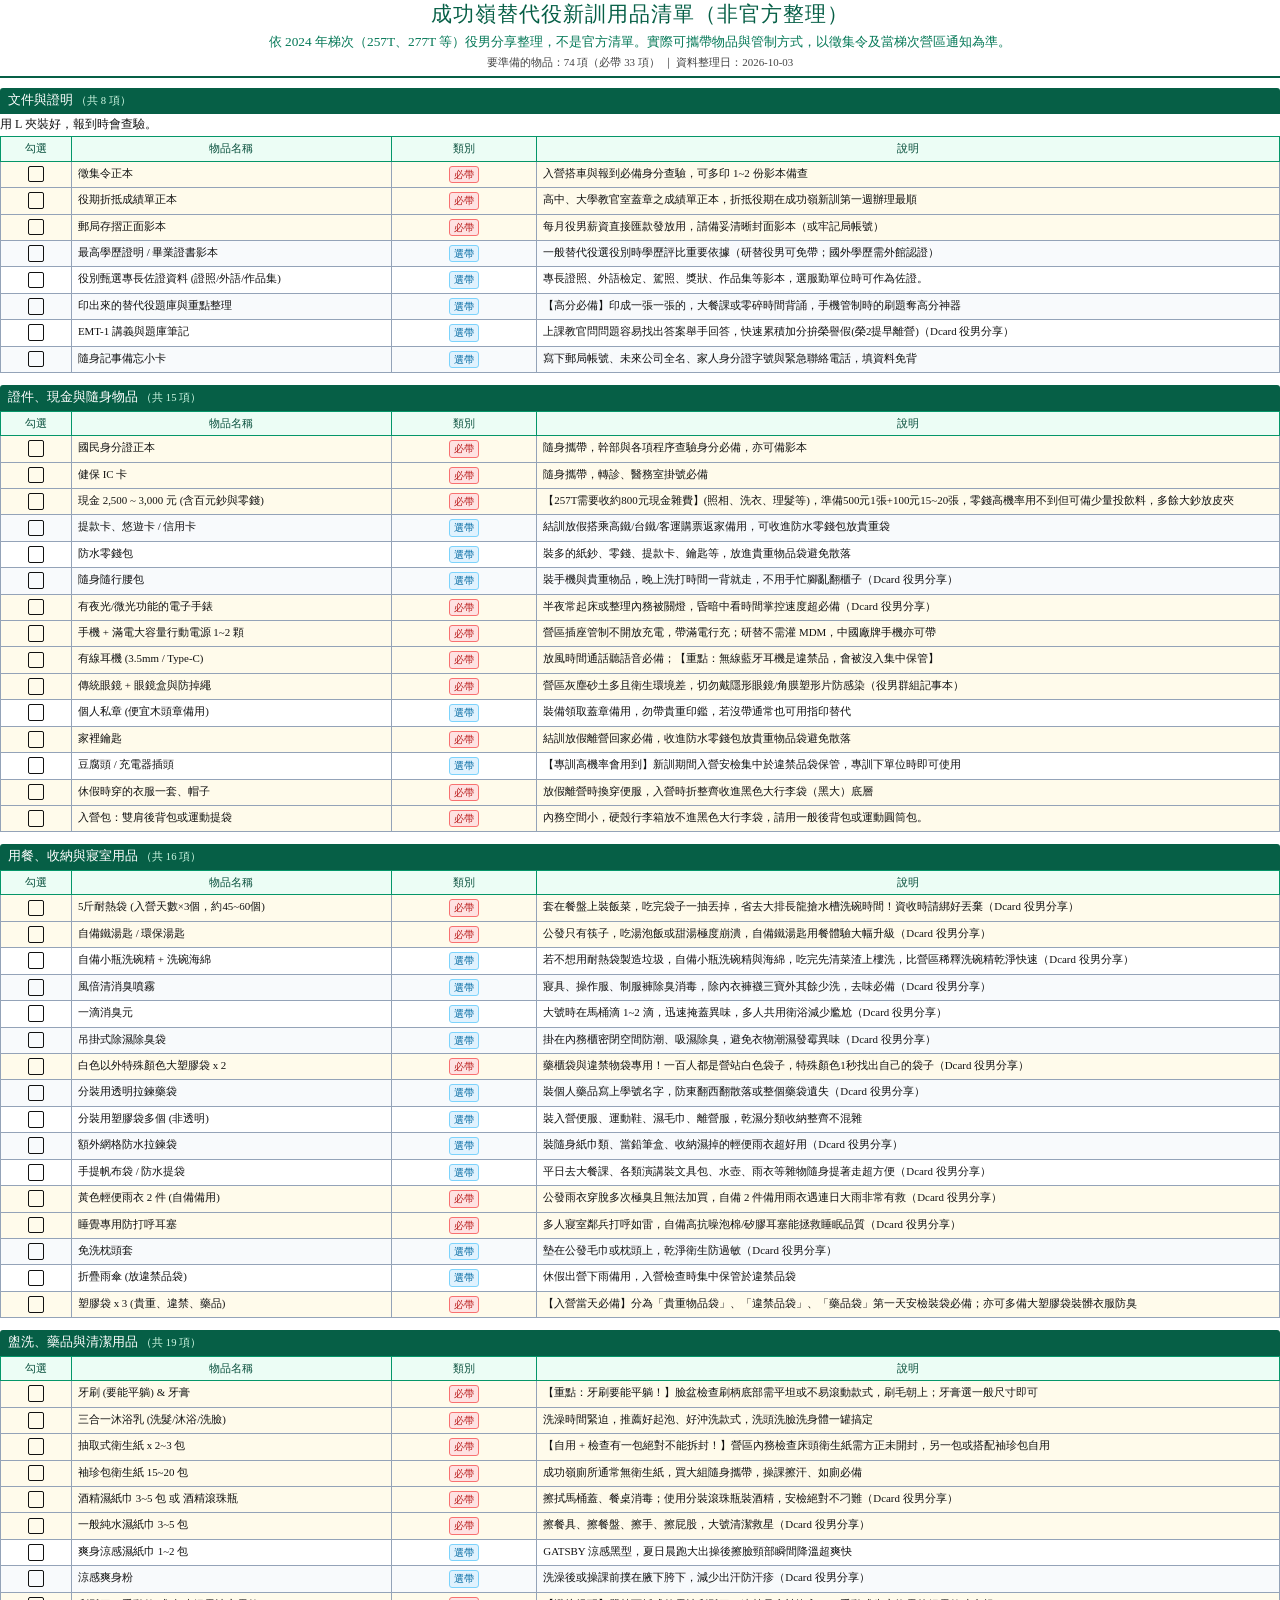
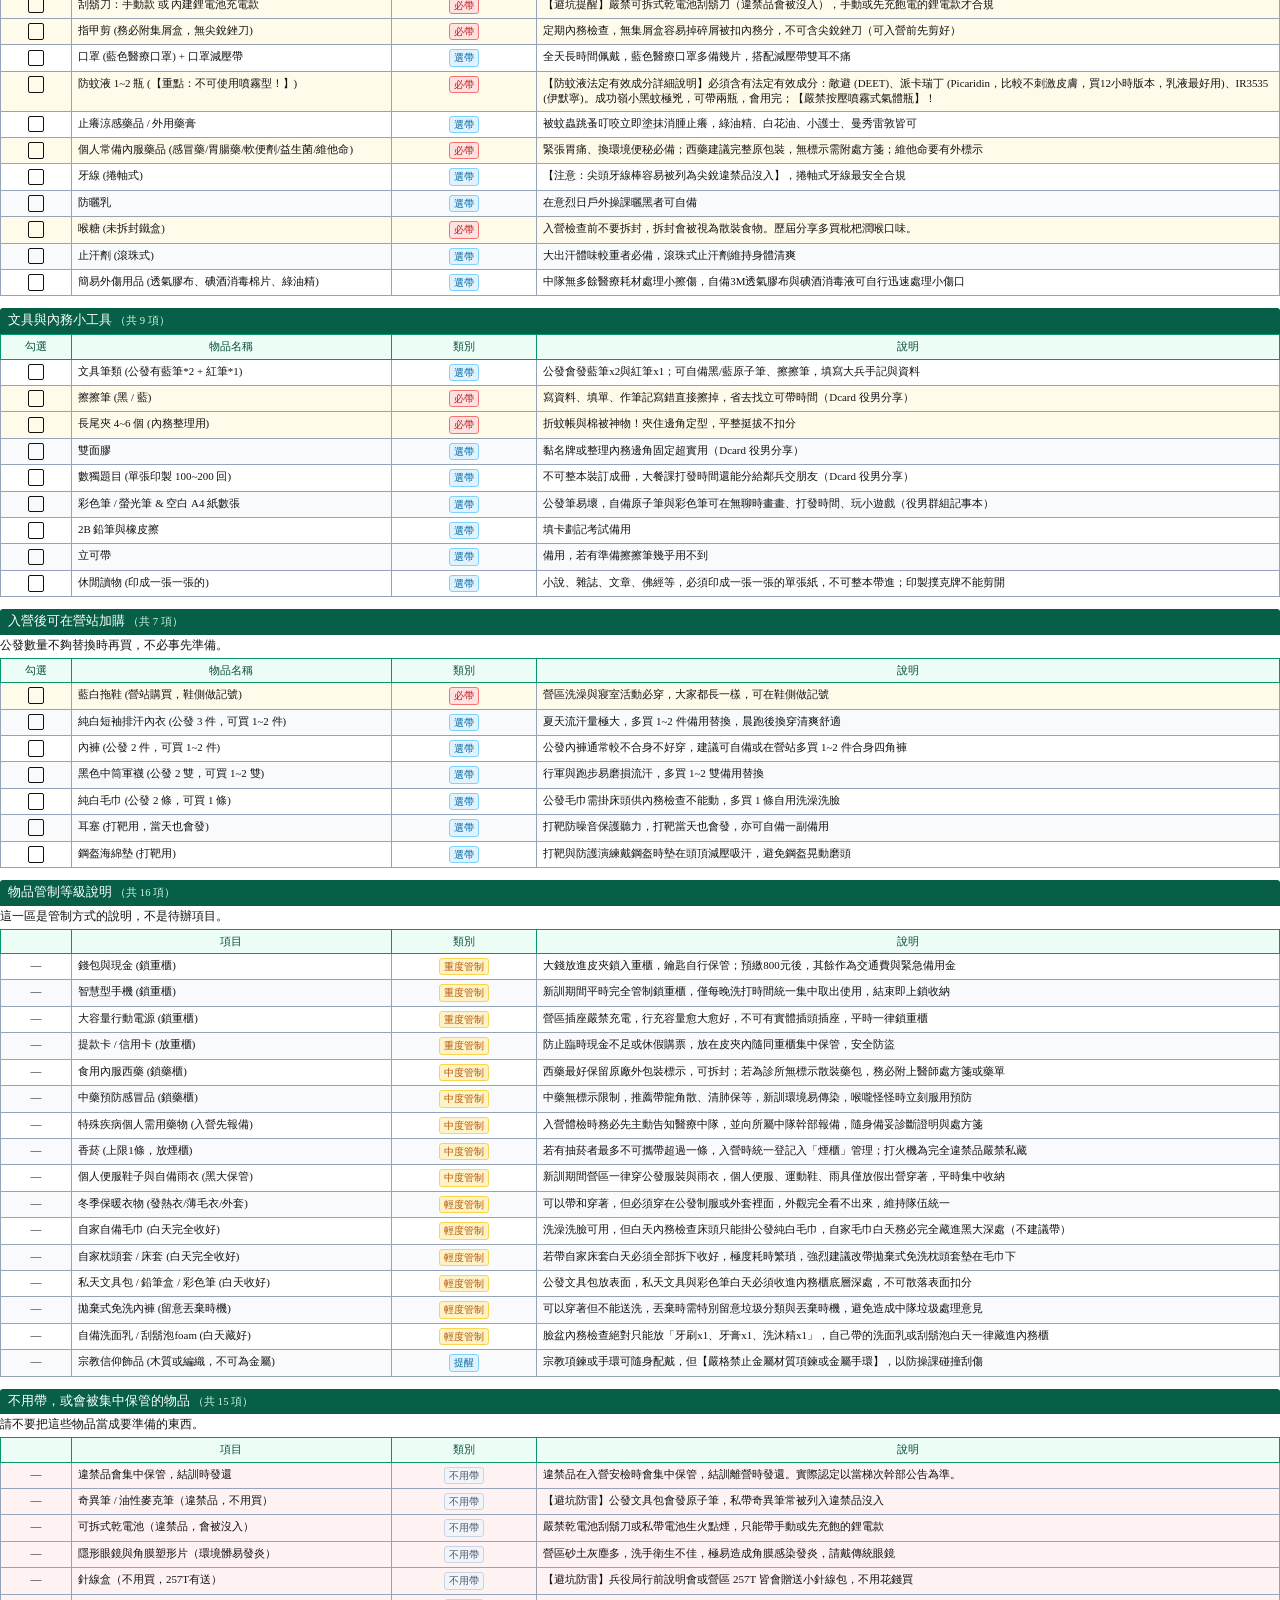
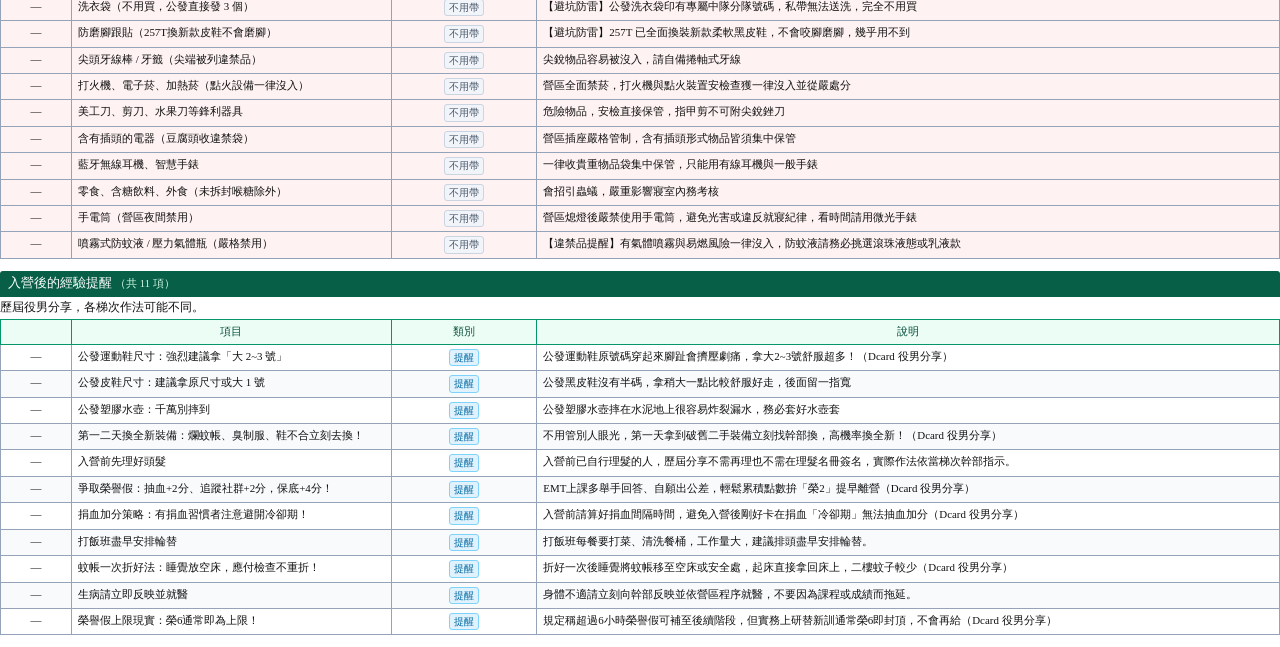
==== commit fcd8ef26: "feat: rebuild site UI, fix quiz scoring and law sources, add official law texts - Rewrite index.html" ====
--- a/pdf/checklist_biaukai.html
+++ b/pdf/checklist_biaukai.html
@@ -2,7 +2,7 @@
 <html lang="zh-TW">
 <head>
 <meta charset="utf-8">
-<title>成功嶺替代役新訓 必備入營用品建議檢核表</title>
+<title>成功嶺替代役新訓用品清單</title>
 <style>
   @page {
     size: A4 portrait;
@@ -14,7 +14,7 @@
       color: #555;
     }
     @bottom-left {
-      content: "成功嶺替代役新訓 必備用品建議檢核表 ｜ 2024–2026 最新入營實測整理";
+      content: "成功嶺替代役新訓用品清單 ｜ 歷屆役男分享整理，非官方清單";
       font-family: "DFKai-SB", "標楷體", "BiauKai", "KaiTi", serif;
       font-size: 8.5pt;
       color: #555;
@@ -39,14 +39,14 @@
   }
   .doc-title {
     font-size: 16pt;
-    font-weight: bold;
+    font-weight: normal;
     color: #065f46;
     letter-spacing: 1px;
     margin: 0 0 3px 0;
   }
   .doc-subtitle {
     font-size: 10pt;
-    font-weight: bold;
+    font-weight: normal;
     color: #047857;
     margin: 0 0 3px 0;
   }
@@ -64,7 +64,7 @@
     background-color: #065f46;
     color: #ffffff;
     font-size: 9.5pt;
-    font-weight: bold;
+    font-weight: normal;
     padding: 4px 8px;
     border-radius: 3px 3px 0 0;
     margin-top: 8px;
@@ -96,7 +96,7 @@
     border: 1px solid #059669;
     padding: 4px 4px;
     font-size: 8.2pt;
-    font-weight: bold;
+    font-weight: normal;
     text-align: center;
   }
   td {
@@ -127,11 +127,14 @@
   .text-center { text-align: center; }
 
   /* Checkbox Box */
+  strong, b, th { font-weight: normal; }
   .checkbox-box {
-    font-size: 11pt;
-    color: #334155;
-    font-weight: bold;
     display: inline-block;
+    width: 11pt;
+    height: 11pt;
+    border: 1.2pt solid #111;
+    border-radius: 1.5pt;
+    vertical-align: middle;
   }
 
   /* Badges */
@@ -140,7 +143,7 @@
     padding: 1px 4px;
     border-radius: 3px;
     font-size: 7.2pt;
-    font-weight: bold;
+    font-weight: normal;
     white-space: nowrap;
   }
   .badge-must {
@@ -169,97 +172,82 @@
 
   <!-- Header -->
   <div class="doc-header">
-    <div class="doc-title">成功嶺替代役新訓 必備入營用品建議檢核表</div>
-    <div class="doc-subtitle">彙整 247T、257T、277T、137研替最新學長實測與替代役官方群組精華</div>
+    <div class="doc-title">成功嶺替代役新訓用品清單（非官方整理）</div>
+    <div class="doc-subtitle">依 2024 年梯次（257T、277T 等）役男分享整理，不是官方清單。實際可攜帶物品與管制方式，以徵集令及當梯次營區通知為準。</div>
     <div class="doc-meta">
-      適用梯次：2024–2026 最新各梯次役男 ｜ 項目總數：127 項（法定與必備項目 47 項） ｜ 編修日期：2026 年 10 月
+      要準備的物品：74 項（必帶 33 項） ｜ 資料整理日：2026-10-03
     </div>
   </div>
 
   <!-- Sections -->
   
     <div class="cat-section">
-      <div class="cat-title">一、各式重要 A4 文件與專長證明 (L夾裝好，報到必查) <span class="cat-count">（共 8 項）</span></div>
+      <div class="cat-title">文件與證明 <span class="cat-count">（共 8 項）</span></div>
+      <div style="font-size:9pt;margin:2px 0 4px">用 L 夾裝好，報到時會查驗。</div>
       <table class="item-table">
         <thead>
           <tr>
             <th class="col-check">勾選</th>
             <th class="col-name">物品名稱</th>
-            <th class="col-attr">重要度</th>
-            <th class="col-tip">攜帶說明、準備數量與防雷實測提醒</th>
+            <th class="col-attr">類別</th>
+            <th class="col-tip">說明</th>
           </tr>
         </thead>
         <tbody>
           
         <tr class="row-must">
-          <td class="col-check text-center"><span class="checkbox-box">☐</span></td>
-          <td class="col-name">
-            <strong>徵集令正本</strong>
-          </td>
-          <td class="col-attr text-center"><span class="badge badge-must">★ 必備</span></td>
+          <td class="col-check text-center"><span class="checkbox-box"></span></td>
+          <td class="col-name"><strong>徵集令正本</strong></td>
+          <td class="col-attr text-center"><span class="badge badge-must">必帶</span></td>
           <td class="col-tip">入營搭車與報到必備身分查驗，可多印 1~2 份影本備查</td>
         </tr>
         
         <tr class="row-must">
-          <td class="col-check text-center"><span class="checkbox-box">☐</span></td>
-          <td class="col-name">
-            <strong>役期折抵成績單正本</strong>
-          </td>
-          <td class="col-attr text-center"><span class="badge badge-must">★ 必備</span></td>
+          <td class="col-check text-center"><span class="checkbox-box"></span></td>
+          <td class="col-name"><strong>役期折抵成績單正本</strong></td>
+          <td class="col-attr text-center"><span class="badge badge-must">必帶</span></td>
           <td class="col-tip">高中、大學教官室蓋章之成績單正本，折抵役期在成功嶺新訓第一週辦理最順</td>
         </tr>
         
         <tr class="row-must">
-          <td class="col-check text-center"><span class="checkbox-box">☐</span></td>
-          <td class="col-name">
-            <strong>郵局存摺正面影本</strong>
-          </td>
-          <td class="col-attr text-center"><span class="badge badge-must">★ 必備</span></td>
+          <td class="col-check text-center"><span class="checkbox-box"></span></td>
+          <td class="col-name"><strong>郵局存摺正面影本</strong></td>
+          <td class="col-attr text-center"><span class="badge badge-must">必帶</span></td>
           <td class="col-tip">每月役男薪資直接匯款發放用，請備妥清晰封面影本（或牢記局帳號）</td>
         </tr>
         
         <tr class="row-rec">
-          <td class="col-check text-center"><span class="checkbox-box">☐</span></td>
-          <td class="col-name">
-            <strong>最高學歷證明 / 畢業證書影本</strong>
-          </td>
-          <td class="col-attr text-center"><span class="badge badge-rec">建議攜帶</span></td>
+          <td class="col-check text-center"><span class="checkbox-box"></span></td>
+          <td class="col-name"><strong>最高學歷證明 / 畢業證書影本</strong></td>
+          <td class="col-attr text-center"><span class="badge badge-rec">選帶</span></td>
           <td class="col-tip">一般替代役選役別時學歷評比重要依據（研替役男可免帶；國外學歷需外館認證）</td>
         </tr>
         
         <tr class="row-rec">
-          <td class="col-check text-center"><span class="checkbox-box">☐</span></td>
-          <td class="col-name">
-            <strong>役別甄選專長佐證資料 (證照/外語/作品集)</strong>
-          </td>
-          <td class="col-attr text-center"><span class="badge badge-rec">建議攜帶</span></td>
-          <td class="col-tip">專長證照、英文/外語檢定證明、COVID-19/疫苗證明、各類證書，選役別大利多</td>
-        </tr>
-        
-        <tr class="row-rec">
-          <td class="col-check text-center"><span class="checkbox-box">☐</span></td>
-          <td class="col-name">
-            <strong>印出來的替代役題庫與重點整理</strong>
-          </td>
-          <td class="col-attr text-center"><span class="badge badge-rec">建議攜帶</span></td>
+          <td class="col-check text-center"><span class="checkbox-box"></span></td>
+          <td class="col-name"><strong>役別甄選專長佐證資料 (證照/外語/作品集)</strong></td>
+          <td class="col-attr text-center"><span class="badge badge-rec">選帶</span></td>
+          <td class="col-tip">專長證照、外語檢定、駕照、獎狀、作品集等影本，選服勤單位時可作為佐證。</td>
+        </tr>
+        
+        <tr class="row-rec">
+          <td class="col-check text-center"><span class="checkbox-box"></span></td>
+          <td class="col-name"><strong>印出來的替代役題庫與重點整理</strong></td>
+          <td class="col-attr text-center"><span class="badge badge-rec">選帶</span></td>
           <td class="col-tip">【高分必備】印成一張一張的，大餐課或零碎時間背誦，手機管制時的刷題奪高分神器</td>
         </tr>
         
         <tr class="row-rec">
-          <td class="col-check text-center"><span class="checkbox-box">☐</span></td>
-          <td class="col-name">
-            <strong>EMT-1 講義與題庫筆記</strong>
-          </td>
-          <td class="col-attr text-center"><span class="badge badge-rec">建議攜帶</span></td>
-          <td class="col-tip">【Dcard 傳說神器】上課教官問問題容易找出答案舉手回答，快速累積加分拚榮譽假(榮2提早離營)</td>
-        </tr>
-        
-        <tr class="row-rec">
-          <td class="col-check text-center"><span class="checkbox-box">☐</span></td>
-          <td class="col-name">
-            <strong>隨身記事備忘小卡</strong>
-          </td>
-          <td class="col-attr text-center"><span class="badge badge-rec">建議攜帶</span></td>
+          <td class="col-check text-center"><span class="checkbox-box"></span></td>
+          <td class="col-name"><strong>EMT-1 講義與題庫筆記</strong></td>
+          <td class="col-attr text-center"><span class="badge badge-rec">選帶</span></td>
+          <td class="col-tip">上課教官問問題容易找出答案舉手回答，快速累積加分拚榮譽假(榮2提早離營)（Dcard 役男分享）</td>
+        </tr>
+        
+        <tr class="row-rec">
+          <td class="col-check text-center"><span class="checkbox-box"></span></td>
+          <td class="col-name"><strong>隨身記事備忘小卡</strong></td>
+          <td class="col-attr text-center"><span class="badge badge-rec">選帶</span></td>
           <td class="col-tip">寫下郵局帳號、未來公司全名、家人身分證字號與緊急聯絡電話，填資料免背</td>
         </tr>
         
@@ -268,133 +256,122 @@
     </div>
     
     <div class="cat-section">
-      <div class="cat-title">二、重要證件、金錢配置與隨身電子物品 <span class="cat-count">（共 13 項）</span></div>
+      <div class="cat-title">證件、現金與隨身物品 <span class="cat-count">（共 15 項）</span></div>
+      
       <table class="item-table">
         <thead>
           <tr>
             <th class="col-check">勾選</th>
             <th class="col-name">物品名稱</th>
-            <th class="col-attr">重要度</th>
-            <th class="col-tip">攜帶說明、準備數量與防雷實測提醒</th>
+            <th class="col-attr">類別</th>
+            <th class="col-tip">說明</th>
           </tr>
         </thead>
         <tbody>
           
         <tr class="row-must">
-          <td class="col-check text-center"><span class="checkbox-box">☐</span></td>
-          <td class="col-name">
-            <strong>國民身分證正本</strong>
-          </td>
-          <td class="col-attr text-center"><span class="badge badge-must">★ 必備</span></td>
+          <td class="col-check text-center"><span class="checkbox-box"></span></td>
+          <td class="col-name"><strong>國民身分證正本</strong></td>
+          <td class="col-attr text-center"><span class="badge badge-must">必帶</span></td>
           <td class="col-tip">隨身攜帶，幹部與各項程序查驗身分必備，亦可備影本</td>
         </tr>
         
         <tr class="row-must">
-          <td class="col-check text-center"><span class="checkbox-box">☐</span></td>
-          <td class="col-name">
-            <strong>健保 IC 卡</strong>
-          </td>
-          <td class="col-attr text-center"><span class="badge badge-must">★ 必備</span></td>
+          <td class="col-check text-center"><span class="checkbox-box"></span></td>
+          <td class="col-name"><strong>健保 IC 卡</strong></td>
+          <td class="col-attr text-center"><span class="badge badge-must">必帶</span></td>
           <td class="col-tip">隨身攜帶，轉診、醫務室掛號必備</td>
         </tr>
         
         <tr class="row-must">
-          <td class="col-check text-center"><span class="checkbox-box">☐</span></td>
-          <td class="col-name">
-            <strong>現金 2,500 ~ 3,000 元 (含百元鈔與零錢)</strong>
-          </td>
-          <td class="col-attr text-center"><span class="badge badge-must">★ 必備</span></td>
+          <td class="col-check text-center"><span class="checkbox-box"></span></td>
+          <td class="col-name"><strong>現金 2,500 ~ 3,000 元 (含百元鈔與零錢)</strong></td>
+          <td class="col-attr text-center"><span class="badge badge-must">必帶</span></td>
           <td class="col-tip">【257T需要收約800元現金雜費】(照相、洗衣、理髮等)，準備500元1張+100元15~20張，零錢高機率用不到但可備少量投飲料，多餘大鈔放皮夾</td>
         </tr>
         
         <tr class="row-rec">
-          <td class="col-check text-center"><span class="checkbox-box">☐</span></td>
-          <td class="col-name">
-            <strong>提款卡、悠遊卡 / 信用卡</strong>
-          </td>
-          <td class="col-attr text-center"><span class="badge badge-rec">建議攜帶</span></td>
+          <td class="col-check text-center"><span class="checkbox-box"></span></td>
+          <td class="col-name"><strong>提款卡、悠遊卡 / 信用卡</strong></td>
+          <td class="col-attr text-center"><span class="badge badge-rec">選帶</span></td>
           <td class="col-tip">結訓放假搭乘高鐵/台鐵/客運購票返家備用，可收進防水零錢包放貴重袋</td>
         </tr>
         
         <tr class="row-rec">
-          <td class="col-check text-center"><span class="checkbox-box">☐</span></td>
-          <td class="col-name">
-            <strong>防水零錢包</strong>
-          </td>
-          <td class="col-attr text-center"><span class="badge badge-rec">建議攜帶</span></td>
+          <td class="col-check text-center"><span class="checkbox-box"></span></td>
+          <td class="col-name"><strong>防水零錢包</strong></td>
+          <td class="col-attr text-center"><span class="badge badge-rec">選帶</span></td>
           <td class="col-tip">裝多的紙鈔、零錢、提款卡、鑰匙等，放進貴重物品袋避免散落</td>
         </tr>
         
         <tr class="row-rec">
-          <td class="col-check text-center"><span class="checkbox-box">☐</span></td>
-          <td class="col-name">
-            <strong>隨身隨行腰包</strong>
-          </td>
-          <td class="col-attr text-center"><span class="badge badge-rec">建議攜帶</span></td>
-          <td class="col-tip">【Dcard 留言推薦】裝手機與貴重物品，晚上洗打時間一背就走，不用手忙腳亂翻櫃子</td>
-        </tr>
-        
-        <tr class="row-must">
-          <td class="col-check text-center"><span class="checkbox-box">☐</span></td>
-          <td class="col-name">
-            <strong>有夜光/微光功能的電子手錶</strong>
-          </td>
-          <td class="col-attr text-center"><span class="badge badge-must">★ 必備</span></td>
-          <td class="col-tip">【Dcard 傳說神器】半夜常起床或整理內務被關燈，昏暗中看時間掌控速度超必備</td>
-        </tr>
-        
-        <tr class="row-must">
-          <td class="col-check text-center"><span class="checkbox-box">☐</span></td>
-          <td class="col-name">
-            <strong>手機 + 滿電大容量行動電源 1~2 顆</strong>
-          </td>
-          <td class="col-attr text-center"><span class="badge badge-must">★ 必備</span></td>
+          <td class="col-check text-center"><span class="checkbox-box"></span></td>
+          <td class="col-name"><strong>隨身隨行腰包</strong></td>
+          <td class="col-attr text-center"><span class="badge badge-rec">選帶</span></td>
+          <td class="col-tip">裝手機與貴重物品，晚上洗打時間一背就走，不用手忙腳亂翻櫃子（Dcard 役男分享）</td>
+        </tr>
+        
+        <tr class="row-must">
+          <td class="col-check text-center"><span class="checkbox-box"></span></td>
+          <td class="col-name"><strong>有夜光/微光功能的電子手錶</strong></td>
+          <td class="col-attr text-center"><span class="badge badge-must">必帶</span></td>
+          <td class="col-tip">半夜常起床或整理內務被關燈，昏暗中看時間掌控速度超必備（Dcard 役男分享）</td>
+        </tr>
+        
+        <tr class="row-must">
+          <td class="col-check text-center"><span class="checkbox-box"></span></td>
+          <td class="col-name"><strong>手機 + 滿電大容量行動電源 1~2 顆</strong></td>
+          <td class="col-attr text-center"><span class="badge badge-must">必帶</span></td>
           <td class="col-tip">營區插座管制不開放充電，帶滿電行充；研替不需灌 MDM，中國廠牌手機亦可帶</td>
         </tr>
         
         <tr class="row-must">
-          <td class="col-check text-center"><span class="checkbox-box">☐</span></td>
-          <td class="col-name">
-            <strong>有線耳機 (3.5mm / Type-C)</strong>
-          </td>
-          <td class="col-attr text-center"><span class="badge badge-must">★ 必備</span></td>
+          <td class="col-check text-center"><span class="checkbox-box"></span></td>
+          <td class="col-name"><strong>有線耳機 (3.5mm / Type-C)</strong></td>
+          <td class="col-attr text-center"><span class="badge badge-must">必帶</span></td>
           <td class="col-tip">放風時間通話聽語音必備；【重點：無線藍牙耳機是違禁品，會被沒入集中保管】</td>
         </tr>
         
         <tr class="row-must">
-          <td class="col-check text-center"><span class="checkbox-box">☐</span></td>
-          <td class="col-name">
-            <strong>傳統眼鏡 + 眼鏡盒與防掉繩</strong>
-          </td>
-          <td class="col-attr text-center"><span class="badge badge-must">★ 必備</span></td>
-          <td class="col-tip">【群組&Dcard強烈建議】營區灰塵砂土多且衛生環境差，切勿戴隱形眼鏡/角膜塑形片防感染</td>
-        </tr>
-        
-        <tr class="row-rec">
-          <td class="col-check text-center"><span class="checkbox-box">☐</span></td>
-          <td class="col-name">
-            <strong>個人私章 (便宜木頭章備用)</strong>
-          </td>
-          <td class="col-attr text-center"><span class="badge badge-rec">建議攜帶</span></td>
+          <td class="col-check text-center"><span class="checkbox-box"></span></td>
+          <td class="col-name"><strong>傳統眼鏡 + 眼鏡盒與防掉繩</strong></td>
+          <td class="col-attr text-center"><span class="badge badge-must">必帶</span></td>
+          <td class="col-tip">營區灰塵砂土多且衛生環境差，切勿戴隱形眼鏡/角膜塑形片防感染（役男群組記事本）</td>
+        </tr>
+        
+        <tr class="row-rec">
+          <td class="col-check text-center"><span class="checkbox-box"></span></td>
+          <td class="col-name"><strong>個人私章 (便宜木頭章備用)</strong></td>
+          <td class="col-attr text-center"><span class="badge badge-rec">選帶</span></td>
           <td class="col-tip">裝備領取蓋章備用，勿帶貴重印鑑，若沒帶通常也可用指印替代</td>
         </tr>
         
         <tr class="row-must">
-          <td class="col-check text-center"><span class="checkbox-box">☐</span></td>
-          <td class="col-name">
-            <strong>家裡鑰匙</strong>
-          </td>
-          <td class="col-attr text-center"><span class="badge badge-must">★ 必備</span></td>
+          <td class="col-check text-center"><span class="checkbox-box"></span></td>
+          <td class="col-name"><strong>家裡鑰匙</strong></td>
+          <td class="col-attr text-center"><span class="badge badge-must">必帶</span></td>
           <td class="col-tip">結訓放假離營回家必備，收進防水零錢包放貴重物品袋避免散落</td>
         </tr>
         
         <tr class="row-rec">
-          <td class="col-check text-center"><span class="checkbox-box">☐</span></td>
-          <td class="col-name">
-            <strong>豆腐頭 / 充電器插頭</strong>
-          </td>
-          <td class="col-attr text-center"><span class="badge badge-rec">建議攜帶</span></td>
+          <td class="col-check text-center"><span class="checkbox-box"></span></td>
+          <td class="col-name"><strong>豆腐頭 / 充電器插頭</strong></td>
+          <td class="col-attr text-center"><span class="badge badge-rec">選帶</span></td>
           <td class="col-tip">【專訓高機率會用到】新訓期間入營安檢集中於違禁品袋保管，專訓下單位時即可使用</td>
+        </tr>
+        
+        <tr class="row-must">
+          <td class="col-check text-center"><span class="checkbox-box"></span></td>
+          <td class="col-name"><strong>休假時穿的衣服一套、帽子</strong></td>
+          <td class="col-attr text-center"><span class="badge badge-must">必帶</span></td>
+          <td class="col-tip">放假離營時換穿便服，入營時折整齊收進黑色大行李袋（黑大）底層</td>
+        </tr>
+        
+        <tr class="row-must">
+          <td class="col-check text-center"><span class="checkbox-box"></span></td>
+          <td class="col-name"><strong>入營包：雙肩後背包或運動提袋</strong></td>
+          <td class="col-attr text-center"><span class="badge badge-must">必帶</span></td>
+          <td class="col-tip">內務空間小，硬殼行李箱放不進黑色大行李袋，請用一般後背包或運動圓筒包。</td>
         </tr>
         
         </tbody>
@@ -402,159 +379,128 @@
     </div>
     
     <div class="cat-section">
-      <div class="cat-title">三、生活用餐衛生神物與終極神器 (Dcard 277T/137研替強推) <span class="cat-count">（共 16 項）</span></div>
+      <div class="cat-title">用餐、收納與寢室用品 <span class="cat-count">（共 16 項）</span></div>
+      
       <table class="item-table">
         <thead>
           <tr>
             <th class="col-check">勾選</th>
             <th class="col-name">物品名稱</th>
-            <th class="col-attr">重要度</th>
-            <th class="col-tip">攜帶說明、準備數量與防雷實測提醒</th>
+            <th class="col-attr">類別</th>
+            <th class="col-tip">說明</th>
           </tr>
         </thead>
         <tbody>
           
         <tr class="row-must">
-          <td class="col-check text-center"><span class="checkbox-box">☐</span></td>
-          <td class="col-name">
-            <strong>5斤耐熱袋 (入營天數×3個，約45~60個)</strong>
-          </td>
-          <td class="col-attr text-center"><span class="badge badge-must">★ 必備</span></td>
-          <td class="col-tip">【Dcard 終極神器】套在餐盤上裝飯菜，吃完袋子一抽丟掉，省去大排長龍搶水槽洗碗時間！資收時請綁好丟棄</td>
-        </tr>
-        
-        <tr class="row-must">
-          <td class="col-check text-center"><span class="checkbox-box">☐</span></td>
-          <td class="col-name">
-            <strong>自備鐵湯匙 / 環保湯匙</strong>
-          </td>
-          <td class="col-attr text-center"><span class="badge badge-must">★ 必備</span></td>
-          <td class="col-tip">【Dcard 傳說神器】公發只有筷子，吃湯泡飯或甜湯極度崩潰，自備鐵湯匙用餐體驗大幅升級</td>
-        </tr>
-        
-        <tr class="row-rec">
-          <td class="col-check text-center"><span class="checkbox-box">☐</span></td>
-          <td class="col-name">
-            <strong>自備小瓶洗碗精 + 洗碗海綿</strong>
-          </td>
-          <td class="col-attr text-center"><span class="badge badge-rec">建議攜帶</span></td>
-          <td class="col-tip">【Dcard 留言替代推薦】若不想用耐熱袋製造垃圾，自備小瓶洗碗精與海綿，吃完先清菜渣上樓洗，比營區稀釋洗碗精乾淨快速</td>
-        </tr>
-        
-        <tr class="row-rec">
-          <td class="col-check text-center"><span class="checkbox-box">☐</span></td>
-          <td class="col-name">
-            <strong>風倍清消臭噴霧</strong>
-          </td>
-          <td class="col-attr text-center"><span class="badge badge-rec">建議攜帶</span></td>
-          <td class="col-tip">【Dcard 傳說神器】寢具、操作服、制服褲除臭消毒，除內衣褲襪三寶外其餘少洗，去味必備</td>
-        </tr>
-        
-        <tr class="row-rec">
-          <td class="col-check text-center"><span class="checkbox-box">☐</span></td>
-          <td class="col-name">
-            <strong>一滴消臭元</strong>
-          </td>
-          <td class="col-attr text-center"><span class="badge badge-rec">建議攜帶</span></td>
-          <td class="col-tip">【Dcard 史詩好物】大號時在馬桶滴 1~2 滴，迅速掩蓋異味，多人共用衛浴減少尷尬</td>
-        </tr>
-        
-        <tr class="row-rec">
-          <td class="col-check text-center"><span class="checkbox-box">☐</span></td>
-          <td class="col-name">
-            <strong>吊掛式除濕除臭袋</strong>
-          </td>
-          <td class="col-attr text-center"><span class="badge badge-rec">建議攜帶</span></td>
-          <td class="col-tip">【Dcard 推薦】掛在內務櫃密閉空間防潮、吸濕除臭，避免衣物潮濕發霉異味</td>
-        </tr>
-        
-        <tr class="row-must">
-          <td class="col-check text-center"><span class="checkbox-box">☐</span></td>
-          <td class="col-name">
-            <strong>白色以外特殊顏色大塑膠袋 x 2</strong>
-          </td>
-          <td class="col-attr text-center"><span class="badge badge-must">★ 必備</span></td>
-          <td class="col-tip">【Dcard 史詩好物】藥櫃袋與違禁物袋專用！一百人都是營站白色袋子，特殊顏色1秒找出自己的袋子</td>
-        </tr>
-        
-        <tr class="row-rec">
-          <td class="col-check text-center"><span class="checkbox-box">☐</span></td>
-          <td class="col-name">
-            <strong>分裝用透明拉鍊藥袋</strong>
-          </td>
-          <td class="col-attr text-center"><span class="badge badge-rec">建議攜帶</span></td>
-          <td class="col-tip">【Dcard 留言推薦】裝個人藥品寫上學號名字，防東翻西翻散落或整個藥袋遺失</td>
-        </tr>
-        
-        <tr class="row-rec">
-          <td class="col-check text-center"><span class="checkbox-box">☐</span></td>
-          <td class="col-name">
-            <strong>分裝用塑膠袋多個 (非透明)</strong>
-          </td>
-          <td class="col-attr text-center"><span class="badge badge-rec">建議攜帶</span></td>
+          <td class="col-check text-center"><span class="checkbox-box"></span></td>
+          <td class="col-name"><strong>5斤耐熱袋 (入營天數×3個，約45~60個)</strong></td>
+          <td class="col-attr text-center"><span class="badge badge-must">必帶</span></td>
+          <td class="col-tip">套在餐盤上裝飯菜，吃完袋子一抽丟掉，省去大排長龍搶水槽洗碗時間！資收時請綁好丟棄（Dcard 役男分享）</td>
+        </tr>
+        
+        <tr class="row-must">
+          <td class="col-check text-center"><span class="checkbox-box"></span></td>
+          <td class="col-name"><strong>自備鐵湯匙 / 環保湯匙</strong></td>
+          <td class="col-attr text-center"><span class="badge badge-must">必帶</span></td>
+          <td class="col-tip">公發只有筷子，吃湯泡飯或甜湯極度崩潰，自備鐵湯匙用餐體驗大幅升級（Dcard 役男分享）</td>
+        </tr>
+        
+        <tr class="row-rec">
+          <td class="col-check text-center"><span class="checkbox-box"></span></td>
+          <td class="col-name"><strong>自備小瓶洗碗精 + 洗碗海綿</strong></td>
+          <td class="col-attr text-center"><span class="badge badge-rec">選帶</span></td>
+          <td class="col-tip">若不想用耐熱袋製造垃圾，自備小瓶洗碗精與海綿，吃完先清菜渣上樓洗，比營區稀釋洗碗精乾淨快速（Dcard 役男分享）</td>
+        </tr>
+        
+        <tr class="row-rec">
+          <td class="col-check text-center"><span class="checkbox-box"></span></td>
+          <td class="col-name"><strong>風倍清消臭噴霧</strong></td>
+          <td class="col-attr text-center"><span class="badge badge-rec">選帶</span></td>
+          <td class="col-tip">寢具、操作服、制服褲除臭消毒，除內衣褲襪三寶外其餘少洗，去味必備（Dcard 役男分享）</td>
+        </tr>
+        
+        <tr class="row-rec">
+          <td class="col-check text-center"><span class="checkbox-box"></span></td>
+          <td class="col-name"><strong>一滴消臭元</strong></td>
+          <td class="col-attr text-center"><span class="badge badge-rec">選帶</span></td>
+          <td class="col-tip">大號時在馬桶滴 1~2 滴，迅速掩蓋異味，多人共用衛浴減少尷尬（Dcard 役男分享）</td>
+        </tr>
+        
+        <tr class="row-rec">
+          <td class="col-check text-center"><span class="checkbox-box"></span></td>
+          <td class="col-name"><strong>吊掛式除濕除臭袋</strong></td>
+          <td class="col-attr text-center"><span class="badge badge-rec">選帶</span></td>
+          <td class="col-tip">掛在內務櫃密閉空間防潮、吸濕除臭，避免衣物潮濕發霉異味（Dcard 役男分享）</td>
+        </tr>
+        
+        <tr class="row-must">
+          <td class="col-check text-center"><span class="checkbox-box"></span></td>
+          <td class="col-name"><strong>白色以外特殊顏色大塑膠袋 x 2</strong></td>
+          <td class="col-attr text-center"><span class="badge badge-must">必帶</span></td>
+          <td class="col-tip">藥櫃袋與違禁物袋專用！一百人都是營站白色袋子，特殊顏色1秒找出自己的袋子（Dcard 役男分享）</td>
+        </tr>
+        
+        <tr class="row-rec">
+          <td class="col-check text-center"><span class="checkbox-box"></span></td>
+          <td class="col-name"><strong>分裝用透明拉鍊藥袋</strong></td>
+          <td class="col-attr text-center"><span class="badge badge-rec">選帶</span></td>
+          <td class="col-tip">裝個人藥品寫上學號名字，防東翻西翻散落或整個藥袋遺失（Dcard 役男分享）</td>
+        </tr>
+        
+        <tr class="row-rec">
+          <td class="col-check text-center"><span class="checkbox-box"></span></td>
+          <td class="col-name"><strong>分裝用塑膠袋多個 (非透明)</strong></td>
+          <td class="col-attr text-center"><span class="badge badge-rec">選帶</span></td>
           <td class="col-tip">裝入營便服、運動鞋、濕毛巾、離營服，乾濕分類收納整齊不混雜</td>
         </tr>
         
         <tr class="row-rec">
-          <td class="col-check text-center"><span class="checkbox-box">☐</span></td>
-          <td class="col-name">
-            <strong>額外網格防水拉鍊袋</strong>
-          </td>
-          <td class="col-attr text-center"><span class="badge badge-rec">建議攜帶</span></td>
-          <td class="col-tip">【Dcard 史詩好物】裝隨身紙巾類、當鉛筆盒、收納濕掉的輕便雨衣超好用</td>
-        </tr>
-        
-        <tr class="row-rec">
-          <td class="col-check text-center"><span class="checkbox-box">☐</span></td>
-          <td class="col-name">
-            <strong>手提帆布袋 / 防水提袋</strong>
-          </td>
-          <td class="col-attr text-center"><span class="badge badge-rec">建議攜帶</span></td>
-          <td class="col-tip">【Dcard 留言推薦】平日去大餐課、各類演講裝文具包、水壺、雨衣等雜物隨身提著走超方便</td>
-        </tr>
-        
-        <tr class="row-must">
-          <td class="col-check text-center"><span class="checkbox-box">☐</span></td>
-          <td class="col-name">
-            <strong>黃色輕便雨衣 2 件 (自備備用)</strong>
-          </td>
-          <td class="col-attr text-center"><span class="badge badge-must">★ 必備</span></td>
-          <td class="col-tip">【Dcard 史詩好物】公發雨衣穿脫多次極臭且無法加買，自備 2 件備用雨衣遇連日大雨非常有救</td>
-        </tr>
-        
-        <tr class="row-must">
-          <td class="col-check text-center"><span class="checkbox-box">☐</span></td>
-          <td class="col-name">
-            <strong>睡覺專用防打呼耳塞</strong>
-          </td>
-          <td class="col-attr text-center"><span class="badge badge-must">★ 必備</span></td>
-          <td class="col-tip">【Dcard 傳說神器】多人寢室鄰兵打呼如雷，自備高抗噪泡棉/矽膠耳塞能拯救睡眠品質</td>
-        </tr>
-        
-        <tr class="row-rec">
-          <td class="col-check text-center"><span class="checkbox-box">☐</span></td>
-          <td class="col-name">
-            <strong>免洗枕頭套</strong>
-          </td>
-          <td class="col-attr text-center"><span class="badge badge-rec">建議攜帶</span></td>
-          <td class="col-tip">【Dcard 推薦】墊在公發毛巾或枕頭上，乾淨衛生防過敏</td>
-        </tr>
-        
-        <tr class="row-danger">
-          <td class="col-check text-center"><span class="checkbox-box">☐</span></td>
-          <td class="col-name">
-            <strong>折疊雨傘 (放違禁品袋)</strong>
-          </td>
-          <td class="col-attr text-center"><span class="badge badge-danger">🚫 嚴禁 / 避坑</span></td>
+          <td class="col-check text-center"><span class="checkbox-box"></span></td>
+          <td class="col-name"><strong>額外網格防水拉鍊袋</strong></td>
+          <td class="col-attr text-center"><span class="badge badge-rec">選帶</span></td>
+          <td class="col-tip">裝隨身紙巾類、當鉛筆盒、收納濕掉的輕便雨衣超好用（Dcard 役男分享）</td>
+        </tr>
+        
+        <tr class="row-rec">
+          <td class="col-check text-center"><span class="checkbox-box"></span></td>
+          <td class="col-name"><strong>手提帆布袋 / 防水提袋</strong></td>
+          <td class="col-attr text-center"><span class="badge badge-rec">選帶</span></td>
+          <td class="col-tip">平日去大餐課、各類演講裝文具包、水壺、雨衣等雜物隨身提著走超方便（Dcard 役男分享）</td>
+        </tr>
+        
+        <tr class="row-must">
+          <td class="col-check text-center"><span class="checkbox-box"></span></td>
+          <td class="col-name"><strong>黃色輕便雨衣 2 件 (自備備用)</strong></td>
+          <td class="col-attr text-center"><span class="badge badge-must">必帶</span></td>
+          <td class="col-tip">公發雨衣穿脫多次極臭且無法加買，自備 2 件備用雨衣遇連日大雨非常有救（Dcard 役男分享）</td>
+        </tr>
+        
+        <tr class="row-must">
+          <td class="col-check text-center"><span class="checkbox-box"></span></td>
+          <td class="col-name"><strong>睡覺專用防打呼耳塞</strong></td>
+          <td class="col-attr text-center"><span class="badge badge-must">必帶</span></td>
+          <td class="col-tip">多人寢室鄰兵打呼如雷，自備高抗噪泡棉/矽膠耳塞能拯救睡眠品質（Dcard 役男分享）</td>
+        </tr>
+        
+        <tr class="row-rec">
+          <td class="col-check text-center"><span class="checkbox-box"></span></td>
+          <td class="col-name"><strong>免洗枕頭套</strong></td>
+          <td class="col-attr text-center"><span class="badge badge-rec">選帶</span></td>
+          <td class="col-tip">墊在公發毛巾或枕頭上，乾淨衛生防過敏（Dcard 役男分享）</td>
+        </tr>
+        
+        <tr class="row-rec">
+          <td class="col-check text-center"><span class="checkbox-box"></span></td>
+          <td class="col-name"><strong>折疊雨傘 (放違禁品袋)</strong></td>
+          <td class="col-attr text-center"><span class="badge badge-rec">選帶</span></td>
           <td class="col-tip">休假出營下雨備用，入營檢查時集中保管於違禁品袋</td>
         </tr>
         
-        <tr class="row-danger">
-          <td class="col-check text-center"><span class="checkbox-box">☐</span></td>
-          <td class="col-name">
-            <strong>塑膠袋 x 3 (貴重、違禁、藥品)</strong>
-          </td>
-          <td class="col-attr text-center"><span class="badge badge-danger">🚫 嚴禁 / 避坑</span></td>
+        <tr class="row-must">
+          <td class="col-check text-center"><span class="checkbox-box"></span></td>
+          <td class="col-name"><strong>塑膠袋 x 3 (貴重、違禁、藥品)</strong></td>
+          <td class="col-attr text-center"><span class="badge badge-must">必帶</span></td>
           <td class="col-tip">【入營當天必備】分為「貴重物品袋」、「違禁品袋」、「藥品袋」第一天安檢裝袋必備；亦可多備大塑膠袋裝髒衣服防臭</td>
         </tr>
         
@@ -563,178 +509,150 @@
     </div>
     
     <div class="cat-section">
-      <div class="cat-title">四、盥洗保養、個人常備藥品與清潔消耗品 <span class="cat-count">（共 18 項）</span></div>
+      <div class="cat-title">盥洗、藥品與清潔用品 <span class="cat-count">（共 19 項）</span></div>
+      
       <table class="item-table">
         <thead>
           <tr>
             <th class="col-check">勾選</th>
             <th class="col-name">物品名稱</th>
-            <th class="col-attr">重要度</th>
-            <th class="col-tip">攜帶說明、準備數量與防雷實測提醒</th>
+            <th class="col-attr">類別</th>
+            <th class="col-tip">說明</th>
           </tr>
         </thead>
         <tbody>
           
         <tr class="row-must">
-          <td class="col-check text-center"><span class="checkbox-box">☐</span></td>
-          <td class="col-name">
-            <strong>牙刷 (要能平躺) & 牙膏</strong>
-          </td>
-          <td class="col-attr text-center"><span class="badge badge-must">★ 必備</span></td>
+          <td class="col-check text-center"><span class="checkbox-box"></span></td>
+          <td class="col-name"><strong>牙刷 (要能平躺) & 牙膏</strong></td>
+          <td class="col-attr text-center"><span class="badge badge-must">必帶</span></td>
           <td class="col-tip">【重點：牙刷要能平躺！】臉盆檢查刷柄底部需平坦或不易滾動款式，刷毛朝上；牙膏選一般尺寸即可</td>
         </tr>
         
         <tr class="row-must">
-          <td class="col-check text-center"><span class="checkbox-box">☐</span></td>
-          <td class="col-name">
-            <strong>三合一沐浴乳 (洗髮/沐浴/洗臉)</strong>
-          </td>
-          <td class="col-attr text-center"><span class="badge badge-must">★ 必備</span></td>
+          <td class="col-check text-center"><span class="checkbox-box"></span></td>
+          <td class="col-name"><strong>三合一沐浴乳 (洗髮/沐浴/洗臉)</strong></td>
+          <td class="col-attr text-center"><span class="badge badge-must">必帶</span></td>
           <td class="col-tip">洗澡時間緊迫，推薦好起泡、好沖洗款式，洗頭洗臉洗身體一罐搞定</td>
         </tr>
         
         <tr class="row-must">
-          <td class="col-check text-center"><span class="checkbox-box">☐</span></td>
-          <td class="col-name">
-            <strong>抽取式衛生紙 x 2~3 包</strong>
-          </td>
-          <td class="col-attr text-center"><span class="badge badge-must">★ 必備</span></td>
+          <td class="col-check text-center"><span class="checkbox-box"></span></td>
+          <td class="col-name"><strong>抽取式衛生紙 x 2~3 包</strong></td>
+          <td class="col-attr text-center"><span class="badge badge-must">必帶</span></td>
           <td class="col-tip">【自用 + 檢查有一包絕對不能拆封！】營區內務檢查床頭衛生紙需方正未開封，另一包或搭配袖珍包自用</td>
         </tr>
         
         <tr class="row-must">
-          <td class="col-check text-center"><span class="checkbox-box">☐</span></td>
-          <td class="col-name">
-            <strong>袖珍包衛生紙 15~20 包</strong>
-          </td>
-          <td class="col-attr text-center"><span class="badge badge-must">★ 必備</span></td>
+          <td class="col-check text-center"><span class="checkbox-box"></span></td>
+          <td class="col-name"><strong>袖珍包衛生紙 15~20 包</strong></td>
+          <td class="col-attr text-center"><span class="badge badge-must">必帶</span></td>
           <td class="col-tip">成功嶺廁所通常無衛生紙，買大組隨身攜帶，操課擦汗、如廁必備</td>
         </tr>
         
         <tr class="row-must">
-          <td class="col-check text-center"><span class="checkbox-box">☐</span></td>
-          <td class="col-name">
-            <strong>酒精濕紙巾 3~5 包 或 酒精滾珠瓶</strong>
-          </td>
-          <td class="col-attr text-center"><span class="badge badge-must">★ 必備</span></td>
-          <td class="col-tip">【Dcard 傳說神器 + 記事本小撇步】擦拭馬桶蓋、餐桌消毒；使用分裝滾珠瓶裝酒精，安檢絕對不刁難</td>
-        </tr>
-        
-        <tr class="row-must">
-          <td class="col-check text-center"><span class="checkbox-box">☐</span></td>
-          <td class="col-name">
-            <strong>一般純水濕紙巾 3~5 包</strong>
-          </td>
-          <td class="col-attr text-center"><span class="badge badge-must">★ 必備</span></td>
-          <td class="col-tip">【Dcard 傳說神器】擦餐具、擦餐盤、擦手、擦屁股，大號清潔救星</td>
-        </tr>
-        
-        <tr class="row-rec">
-          <td class="col-check text-center"><span class="checkbox-box">☐</span></td>
-          <td class="col-name">
-            <strong>爽身涼感濕紙巾 1~2 包</strong>
-          </td>
-          <td class="col-attr text-center"><span class="badge badge-rec">建議攜帶</span></td>
+          <td class="col-check text-center"><span class="checkbox-box"></span></td>
+          <td class="col-name"><strong>酒精濕紙巾 3~5 包 或 酒精滾珠瓶</strong></td>
+          <td class="col-attr text-center"><span class="badge badge-must">必帶</span></td>
+          <td class="col-tip">擦拭馬桶蓋、餐桌消毒；使用分裝滾珠瓶裝酒精，安檢絕對不刁難（Dcard 役男分享）</td>
+        </tr>
+        
+        <tr class="row-must">
+          <td class="col-check text-center"><span class="checkbox-box"></span></td>
+          <td class="col-name"><strong>一般純水濕紙巾 3~5 包</strong></td>
+          <td class="col-attr text-center"><span class="badge badge-must">必帶</span></td>
+          <td class="col-tip">擦餐具、擦餐盤、擦手、擦屁股，大號清潔救星（Dcard 役男分享）</td>
+        </tr>
+        
+        <tr class="row-rec">
+          <td class="col-check text-center"><span class="checkbox-box"></span></td>
+          <td class="col-name"><strong>爽身涼感濕紙巾 1~2 包</strong></td>
+          <td class="col-attr text-center"><span class="badge badge-rec">選帶</span></td>
           <td class="col-tip">GATSBY 涼感黑型，夏日晨跑大出操後擦臉頸部瞬間降溫超爽快</td>
         </tr>
         
         <tr class="row-rec">
-          <td class="col-check text-center"><span class="checkbox-box">☐</span></td>
-          <td class="col-name">
-            <strong>蛇牌涼感爽身粉 / 止汗劑</strong>
-          </td>
-          <td class="col-attr text-center"><span class="badge badge-rec">建議攜帶</span></td>
-          <td class="col-tip">【Dcard 史詩好物】洗澡後或操課前撲在腋下胯下，減少出汗防汗疹</td>
-        </tr>
-        
-        <tr class="row-must">
-          <td class="col-check text-center"><span class="checkbox-box">☐</span></td>
-          <td class="col-name">
-            <strong>刮鬍刀：手動款 或 內建鋰電池充電款</strong>
-          </td>
-          <td class="col-attr text-center"><span class="badge badge-must">★ 必備</span></td>
+          <td class="col-check text-center"><span class="checkbox-box"></span></td>
+          <td class="col-name"><strong>涼感爽身粉</strong></td>
+          <td class="col-attr text-center"><span class="badge badge-rec">選帶</span></td>
+          <td class="col-tip">洗澡後或操課前撲在腋下胯下，減少出汗防汗疹（Dcard 役男分享）</td>
+        </tr>
+        
+        <tr class="row-must">
+          <td class="col-check text-center"><span class="checkbox-box"></span></td>
+          <td class="col-name"><strong>刮鬍刀：手動款 或 內建鋰電池充電款</strong></td>
+          <td class="col-attr text-center"><span class="badge badge-must">必帶</span></td>
           <td class="col-tip">【避坑提醒】嚴禁可拆式乾電池刮鬍刀（違禁品會被沒入），手動或先充飽電的鋰電款才合規</td>
         </tr>
         
         <tr class="row-must">
-          <td class="col-check text-center"><span class="checkbox-box">☐</span></td>
-          <td class="col-name">
-            <strong>指甲剪 (務必附集屑盒，無尖銳銼刀)</strong>
-          </td>
-          <td class="col-attr text-center"><span class="badge badge-must">★ 必備</span></td>
+          <td class="col-check text-center"><span class="checkbox-box"></span></td>
+          <td class="col-name"><strong>指甲剪 (務必附集屑盒，無尖銳銼刀)</strong></td>
+          <td class="col-attr text-center"><span class="badge badge-must">必帶</span></td>
           <td class="col-tip">定期內務檢查，無集屑盒容易掉碎屑被扣內務分，不可含尖銳銼刀（可入營前先剪好）</td>
         </tr>
         
         <tr class="row-rec">
-          <td class="col-check text-center"><span class="checkbox-box">☐</span></td>
-          <td class="col-name">
-            <strong>口罩 (藍色醫療口罩) + 口罩減壓帶</strong>
-          </td>
-          <td class="col-attr text-center"><span class="badge badge-rec">建議攜帶</span></td>
+          <td class="col-check text-center"><span class="checkbox-box"></span></td>
+          <td class="col-name"><strong>口罩 (藍色醫療口罩) + 口罩減壓帶</strong></td>
+          <td class="col-attr text-center"><span class="badge badge-rec">選帶</span></td>
           <td class="col-tip">全天長時間佩戴，藍色醫療口罩多備幾片，搭配減壓帶雙耳不痛</td>
         </tr>
         
         <tr class="row-must">
-          <td class="col-check text-center"><span class="checkbox-box">☐</span></td>
-          <td class="col-name">
-            <strong>防蚊液 1~2 瓶 (【重點：不可使用噴霧型！】)</strong>
-          </td>
-          <td class="col-attr text-center"><span class="badge badge-must">★ 必備</span></td>
+          <td class="col-check text-center"><span class="checkbox-box"></span></td>
+          <td class="col-name"><strong>防蚊液 1~2 瓶 (【重點：不可使用噴霧型！】)</strong></td>
+          <td class="col-attr text-center"><span class="badge badge-must">必帶</span></td>
           <td class="col-tip">【防蚊液法定有效成分詳細說明】必須含有法定有效成分：敵避 (DEET)、派卡瑞丁 (Picaridin，比較不刺激皮膚，買12小時版本，乳液最好用)、IR3535 (伊默寧)。成功嶺小黑蚊極兇，可帶兩瓶，會用完；【嚴禁按壓噴霧式氣體瓶】！</td>
         </tr>
         
         <tr class="row-rec">
-          <td class="col-check text-center"><span class="checkbox-box">☐</span></td>
-          <td class="col-name">
-            <strong>止癢涼感藥品 / 外用藥膏</strong>
-          </td>
-          <td class="col-attr text-center"><span class="badge badge-rec">建議攜帶</span></td>
+          <td class="col-check text-center"><span class="checkbox-box"></span></td>
+          <td class="col-name"><strong>止癢涼感藥品 / 外用藥膏</strong></td>
+          <td class="col-attr text-center"><span class="badge badge-rec">選帶</span></td>
           <td class="col-tip">被蚊蟲跳蚤叮咬立即塗抹消腫止癢，綠油精、白花油、小護士、曼秀雷敦皆可</td>
         </tr>
         
         <tr class="row-must">
-          <td class="col-check text-center"><span class="checkbox-box">☐</span></td>
-          <td class="col-name">
-            <strong>個人常備內服藥品 (感冒藥/胃腸藥/軟便劑/益生菌/維他命)</strong>
-          </td>
-          <td class="col-attr text-center"><span class="badge badge-must">★ 必備</span></td>
+          <td class="col-check text-center"><span class="checkbox-box"></span></td>
+          <td class="col-name"><strong>個人常備內服藥品 (感冒藥/胃腸藥/軟便劑/益生菌/維他命)</strong></td>
+          <td class="col-attr text-center"><span class="badge badge-must">必帶</span></td>
           <td class="col-tip">緊張胃痛、換環境便秘必備；西藥建議完整原包裝，無標示需附處方箋；維他命要有外標示</td>
         </tr>
         
         <tr class="row-rec">
-          <td class="col-check text-center"><span class="checkbox-box">☐</span></td>
-          <td class="col-name">
-            <strong>牙線 (捲軸式)</strong>
-          </td>
-          <td class="col-attr text-center"><span class="badge badge-rec">建議攜帶</span></td>
+          <td class="col-check text-center"><span class="checkbox-box"></span></td>
+          <td class="col-name"><strong>牙線 (捲軸式)</strong></td>
+          <td class="col-attr text-center"><span class="badge badge-rec">選帶</span></td>
           <td class="col-tip">【注意：尖頭牙線棒容易被列為尖銳違禁品沒入】，捲軸式牙線最安全合規</td>
         </tr>
         
         <tr class="row-rec">
-          <td class="col-check text-center"><span class="checkbox-box">☐</span></td>
-          <td class="col-name">
-            <strong>防曬乳</strong>
-          </td>
-          <td class="col-attr text-center"><span class="badge badge-rec">建議攜帶</span></td>
+          <td class="col-check text-center"><span class="checkbox-box"></span></td>
+          <td class="col-name"><strong>防曬乳</strong></td>
+          <td class="col-attr text-center"><span class="badge badge-rec">選帶</span></td>
           <td class="col-tip">在意烈日戶外操課曬黑者可自備</td>
         </tr>
         
         <tr class="row-must">
-          <td class="col-check text-center"><span class="checkbox-box">☐</span></td>
-          <td class="col-name">
-            <strong>喉糖 (【未開封】)</strong>
-          </td>
-          <td class="col-attr text-center"><span class="badge badge-must">★ 必備</span></td>
-          <td class="col-tip">【入營檢查前切勿拆封！】軍中唯一合法合規的零嘴與開嗓聖品，喊口號喉嚨沙啞必備，京都念慈菴或利口樂未開封鐵盒</td>
-        </tr>
-        
-        <tr class="row-rec">
-          <td class="col-check text-center"><span class="checkbox-box">☐</span></td>
-          <td class="col-name">
-            <strong>止汗劑</strong>
-          </td>
-          <td class="col-attr text-center"><span class="badge badge-rec">建議攜帶</span></td>
+          <td class="col-check text-center"><span class="checkbox-box"></span></td>
+          <td class="col-name"><strong>喉糖 (未拆封鐵盒)</strong></td>
+          <td class="col-attr text-center"><span class="badge badge-must">必帶</span></td>
+          <td class="col-tip">入營檢查前不要拆封，拆封會被視為散裝食物。歷屆分享多買枇杷潤喉口味。</td>
+        </tr>
+        
+        <tr class="row-rec">
+          <td class="col-check text-center"><span class="checkbox-box"></span></td>
+          <td class="col-name"><strong>止汗劑 (滾珠式)</strong></td>
+          <td class="col-attr text-center"><span class="badge badge-rec">選帶</span></td>
           <td class="col-tip">大出汗體味較重者必備，滾珠式止汗劑維持身體清爽</td>
+        </tr>
+        
+        <tr class="row-rec">
+          <td class="col-check text-center"><span class="checkbox-box"></span></td>
+          <td class="col-name"><strong>簡易外傷用品 (透氣膠布、碘酒消毒棉片、綠油精)</strong></td>
+          <td class="col-attr text-center"><span class="badge badge-rec">選帶</span></td>
+          <td class="col-tip">中隊無多餘醫療耗材處理小擦傷，自備3M透氣膠布與碘酒消毒液可自行迅速處理小傷口</td>
         </tr>
         
         </tbody>
@@ -742,96 +660,79 @@
     </div>
     
     <div class="cat-section">
-      <div class="cat-title">五、文具與內務整理解悶小工具 <span class="cat-count">（共 9 項）</span></div>
+      <div class="cat-title">文具與內務小工具 <span class="cat-count">（共 9 項）</span></div>
+      
       <table class="item-table">
         <thead>
           <tr>
             <th class="col-check">勾選</th>
             <th class="col-name">物品名稱</th>
-            <th class="col-attr">重要度</th>
-            <th class="col-tip">攜帶說明、準備數量與防雷實測提醒</th>
+            <th class="col-attr">類別</th>
+            <th class="col-tip">說明</th>
           </tr>
         </thead>
         <tbody>
           
         <tr class="row-rec">
-          <td class="col-check text-center"><span class="checkbox-box">☐</span></td>
-          <td class="col-name">
-            <strong>文具筆類 (公發有藍筆*2 + 紅筆*1)</strong>
-          </td>
-          <td class="col-attr text-center"><span class="badge badge-rec">建議攜帶</span></td>
+          <td class="col-check text-center"><span class="checkbox-box"></span></td>
+          <td class="col-name"><strong>文具筆類 (公發有藍筆*2 + 紅筆*1)</strong></td>
+          <td class="col-attr text-center"><span class="badge badge-rec">選帶</span></td>
           <td class="col-tip">公發會發藍筆x2與紅筆x1；可自備黑/藍原子筆、擦擦筆，填寫大兵手記與資料</td>
         </tr>
         
         <tr class="row-must">
-          <td class="col-check text-center"><span class="checkbox-box">☐</span></td>
-          <td class="col-name">
-            <strong>擦擦筆 (黑 / 藍)</strong>
-          </td>
-          <td class="col-attr text-center"><span class="badge badge-must">★ 必備</span></td>
-          <td class="col-tip">【Dcard 傳說神器】寫資料、填單、作筆記寫錯直接擦掉，省去找立可帶時間</td>
-        </tr>
-        
-        <tr class="row-must">
-          <td class="col-check text-center"><span class="checkbox-box">☐</span></td>
-          <td class="col-name">
-            <strong>長尾夾 4~6 個 (內務整理用)</strong>
-          </td>
-          <td class="col-attr text-center"><span class="badge badge-must">★ 必備</span></td>
+          <td class="col-check text-center"><span class="checkbox-box"></span></td>
+          <td class="col-name"><strong>擦擦筆 (黑 / 藍)</strong></td>
+          <td class="col-attr text-center"><span class="badge badge-must">必帶</span></td>
+          <td class="col-tip">寫資料、填單、作筆記寫錯直接擦掉，省去找立可帶時間（Dcard 役男分享）</td>
+        </tr>
+        
+        <tr class="row-must">
+          <td class="col-check text-center"><span class="checkbox-box"></span></td>
+          <td class="col-name"><strong>長尾夾 4~6 個 (內務整理用)</strong></td>
+          <td class="col-attr text-center"><span class="badge badge-must">必帶</span></td>
           <td class="col-tip">折蚊帳與棉被神物！夾住邊角定型，平整挺拔不扣分</td>
         </tr>
         
         <tr class="row-rec">
-          <td class="col-check text-center"><span class="checkbox-box">☐</span></td>
-          <td class="col-name">
-            <strong>雙面膠</strong>
-          </td>
-          <td class="col-attr text-center"><span class="badge badge-rec">建議攜帶</span></td>
-          <td class="col-tip">【Dcard 推薦】黏名牌或整理內務邊角固定超實用</td>
-        </tr>
-        
-        <tr class="row-rec">
-          <td class="col-check text-center"><span class="checkbox-box">☐</span></td>
-          <td class="col-name">
-            <strong>數獨題目 (單張印製 100~200 回)</strong>
-          </td>
-          <td class="col-attr text-center"><span class="badge badge-rec">建議攜帶</span></td>
-          <td class="col-tip">【Dcard 留言解悶交友神器】不可整本裝訂成冊，大餐課打發時間還能分給鄰兵交朋友</td>
-        </tr>
-        
-        <tr class="row-rec">
-          <td class="col-check text-center"><span class="checkbox-box">☐</span></td>
-          <td class="col-name">
-            <strong>彩色筆 / 螢光筆 & 空白 A4 紙數張</strong>
-          </td>
-          <td class="col-attr text-center"><span class="badge badge-rec">建議攜帶</span></td>
-          <td class="col-tip">【記事本推薦】公發筆易壞，自備原子筆與彩色筆可在無聊時畫畫、打發時間、玩小遊戲</td>
-        </tr>
-        
-        <tr class="row-rec">
-          <td class="col-check text-center"><span class="checkbox-box">☐</span></td>
-          <td class="col-name">
-            <strong>2B 鉛筆與橡皮擦</strong>
-          </td>
-          <td class="col-attr text-center"><span class="badge badge-rec">建議攜帶</span></td>
+          <td class="col-check text-center"><span class="checkbox-box"></span></td>
+          <td class="col-name"><strong>雙面膠</strong></td>
+          <td class="col-attr text-center"><span class="badge badge-rec">選帶</span></td>
+          <td class="col-tip">黏名牌或整理內務邊角固定超實用（Dcard 役男分享）</td>
+        </tr>
+        
+        <tr class="row-rec">
+          <td class="col-check text-center"><span class="checkbox-box"></span></td>
+          <td class="col-name"><strong>數獨題目 (單張印製 100~200 回)</strong></td>
+          <td class="col-attr text-center"><span class="badge badge-rec">選帶</span></td>
+          <td class="col-tip">不可整本裝訂成冊，大餐課打發時間還能分給鄰兵交朋友（Dcard 役男分享）</td>
+        </tr>
+        
+        <tr class="row-rec">
+          <td class="col-check text-center"><span class="checkbox-box"></span></td>
+          <td class="col-name"><strong>彩色筆 / 螢光筆 & 空白 A4 紙數張</strong></td>
+          <td class="col-attr text-center"><span class="badge badge-rec">選帶</span></td>
+          <td class="col-tip">公發筆易壞，自備原子筆與彩色筆可在無聊時畫畫、打發時間、玩小遊戲（役男群組記事本）</td>
+        </tr>
+        
+        <tr class="row-rec">
+          <td class="col-check text-center"><span class="checkbox-box"></span></td>
+          <td class="col-name"><strong>2B 鉛筆與橡皮擦</strong></td>
+          <td class="col-attr text-center"><span class="badge badge-rec">選帶</span></td>
           <td class="col-tip">填卡劃記考試備用</td>
         </tr>
         
         <tr class="row-rec">
-          <td class="col-check text-center"><span class="checkbox-box">☐</span></td>
-          <td class="col-name">
-            <strong>立可帶</strong>
-          </td>
-          <td class="col-attr text-center"><span class="badge badge-rec">建議攜帶</span></td>
+          <td class="col-check text-center"><span class="checkbox-box"></span></td>
+          <td class="col-name"><strong>立可帶</strong></td>
+          <td class="col-attr text-center"><span class="badge badge-rec">選帶</span></td>
           <td class="col-tip">備用，若有準備擦擦筆幾乎用不到</td>
         </tr>
         
         <tr class="row-rec">
-          <td class="col-check text-center"><span class="checkbox-box">☐</span></td>
-          <td class="col-name">
-            <strong>休閒讀物 (印成一張一張的)</strong>
-          </td>
-          <td class="col-attr text-center"><span class="badge badge-rec">建議攜帶</span></td>
+          <td class="col-check text-center"><span class="checkbox-box"></span></td>
+          <td class="col-name"><strong>休閒讀物 (印成一張一張的)</strong></td>
+          <td class="col-attr text-center"><span class="badge badge-rec">選帶</span></td>
           <td class="col-tip">小說、雜誌、文章、佛經等，必須印成一張一張的單張紙，不可整本帶進；印製撲克牌不能剪開</td>
         </tr>
         
@@ -840,124 +741,66 @@
     </div>
     
     <div class="cat-section">
-      <div class="cat-title">六、營站採買推薦物品與公發尺寸避坑建議 <span class="cat-count">（共 12 項）</span></div>
+      <div class="cat-title">入營後可在營站加購 <span class="cat-count">（共 7 項）</span></div>
+      <div style="font-size:9pt;margin:2px 0 4px">公發數量不夠替換時再買，不必事先準備。</div>
       <table class="item-table">
         <thead>
           <tr>
             <th class="col-check">勾選</th>
             <th class="col-name">物品名稱</th>
-            <th class="col-attr">重要度</th>
-            <th class="col-tip">攜帶說明、準備數量與防雷實測提醒</th>
+            <th class="col-attr">類別</th>
+            <th class="col-tip">說明</th>
           </tr>
         </thead>
         <tbody>
           
         <tr class="row-must">
-          <td class="col-check text-center"><span class="checkbox-box">☐</span></td>
-          <td class="col-name">
-            <strong>公發藍白拖鞋 (營站購買)</strong>
-          </td>
-          <td class="col-attr text-center"><span class="badge badge-must">★ 必備</span></td>
+          <td class="col-check text-center"><span class="checkbox-box"></span></td>
+          <td class="col-name"><strong>藍白拖鞋 (營站購買，鞋側做記號)</strong></td>
+          <td class="col-attr text-center"><span class="badge badge-must">必帶</span></td>
           <td class="col-tip">營區洗澡與寢室活動必穿，大家都長一樣，可在鞋側做記號</td>
         </tr>
         
         <tr class="row-rec">
-          <td class="col-check text-center"><span class="checkbox-box">☐</span></td>
-          <td class="col-name">
-            <strong>純白短袖排汗內衣 (公發 3 件，可買 1~2 件)</strong>
-          </td>
-          <td class="col-attr text-center"><span class="badge badge-rec">建議攜帶</span></td>
+          <td class="col-check text-center"><span class="checkbox-box"></span></td>
+          <td class="col-name"><strong>純白短袖排汗內衣 (公發 3 件，可買 1~2 件)</strong></td>
+          <td class="col-attr text-center"><span class="badge badge-rec">選帶</span></td>
           <td class="col-tip">夏天流汗量極大，多買 1~2 件備用替換，晨跑後換穿清爽舒適</td>
         </tr>
         
         <tr class="row-rec">
-          <td class="col-check text-center"><span class="checkbox-box">☐</span></td>
-          <td class="col-name">
-            <strong>內褲 (公發 2 件，可買 1~2 件)</strong>
-          </td>
-          <td class="col-attr text-center"><span class="badge badge-rec">建議攜帶</span></td>
+          <td class="col-check text-center"><span class="checkbox-box"></span></td>
+          <td class="col-name"><strong>內褲 (公發 2 件，可買 1~2 件)</strong></td>
+          <td class="col-attr text-center"><span class="badge badge-rec">選帶</span></td>
           <td class="col-tip">公發內褲通常較不合身不好穿，建議可自備或在營站多買 1~2 件合身四角褲</td>
         </tr>
         
         <tr class="row-rec">
-          <td class="col-check text-center"><span class="checkbox-box">☐</span></td>
-          <td class="col-name">
-            <strong>黑色中筒軍襪 (公發 2 雙，可買 1~2 雙)</strong>
-          </td>
-          <td class="col-attr text-center"><span class="badge badge-rec">建議攜帶</span></td>
+          <td class="col-check text-center"><span class="checkbox-box"></span></td>
+          <td class="col-name"><strong>黑色中筒軍襪 (公發 2 雙，可買 1~2 雙)</strong></td>
+          <td class="col-attr text-center"><span class="badge badge-rec">選帶</span></td>
           <td class="col-tip">行軍與跑步易磨損流汗，多買 1~2 雙備用替換</td>
         </tr>
         
         <tr class="row-rec">
-          <td class="col-check text-center"><span class="checkbox-box">☐</span></td>
-          <td class="col-name">
-            <strong>純白毛巾 (公發 2 條，可買 1 條)</strong>
-          </td>
-          <td class="col-attr text-center"><span class="badge badge-rec">建議攜帶</span></td>
+          <td class="col-check text-center"><span class="checkbox-box"></span></td>
+          <td class="col-name"><strong>純白毛巾 (公發 2 條，可買 1 條)</strong></td>
+          <td class="col-attr text-center"><span class="badge badge-rec">選帶</span></td>
           <td class="col-tip">公發毛巾需掛床頭供內務檢查不能動，多買 1 條自用洗澡洗臉</td>
         </tr>
         
         <tr class="row-rec">
-          <td class="col-check text-center"><span class="checkbox-box">☐</span></td>
-          <td class="col-name">
-            <strong>京都念慈菴粉紅鐵盒喉糖 (營站採買或先買好未拆封)</strong>
-          </td>
-          <td class="col-attr text-center"><span class="badge badge-rec">建議攜帶</span></td>
-          <td class="col-tip">【記事本&Dcard推薦】唯一合法零嘴！買粉紅色（枇杷潤喉），切勿買藍色薄荷；入營檢查前切勿拆封</td>
-        </tr>
-        
-        <tr class="row-rec">
-          <td class="col-check text-center"><span class="checkbox-box">☐</span></td>
-          <td class="col-name">
-            <strong>耳塞 (打靶用，當天也會發)</strong>
-          </td>
-          <td class="col-attr text-center"><span class="badge badge-rec">建議攜帶</span></td>
+          <td class="col-check text-center"><span class="checkbox-box"></span></td>
+          <td class="col-name"><strong>耳塞 (打靶用，當天也會發)</strong></td>
+          <td class="col-attr text-center"><span class="badge badge-rec">選帶</span></td>
           <td class="col-tip">打靶防噪音保護聽力，打靶當天也會發，亦可自備一副備用</td>
         </tr>
         
-        <tr class="row-must">
-          <td class="col-check text-center"><span class="checkbox-box">☐</span></td>
-          <td class="col-name">
-            <strong>💡 公發運動鞋尺寸：強烈建議拿「大 2~3 號」</strong>
-          </td>
-          <td class="col-attr text-center"><span class="badge badge-must">★ 必備</span></td>
-          <td class="col-tip">【Dcard 學長血淚經驗】公發運動鞋原號碼穿起來腳趾會擠壓劇痛，拿大2~3號舒服超多！</td>
-        </tr>
-        
-        <tr class="row-must">
-          <td class="col-check text-center"><span class="checkbox-box">☐</span></td>
-          <td class="col-name">
-            <strong>💡 公發皮鞋尺寸：建議拿原尺寸或大 1 號</strong>
-          </td>
-          <td class="col-attr text-center"><span class="badge badge-must">★ 必備</span></td>
-          <td class="col-tip">公發黑皮鞋沒有半碼，拿稍大一點比較舒服好走，後面留一指寬</td>
-        </tr>
-        
-        <tr class="row-must">
-          <td class="col-check text-center"><span class="checkbox-box">☐</span></td>
-          <td class="col-name">
-            <strong>💡 公發塑膠水壺：千萬別摔到</strong>
-          </td>
-          <td class="col-attr text-center"><span class="badge badge-must">★ 必備</span></td>
-          <td class="col-tip">公發塑膠水壺摔在水泥地上很容易炸裂漏水，務必套好水壺套</td>
-        </tr>
-        
-        <tr class="row-rec">
-          <td class="col-check text-center"><span class="checkbox-box">☐</span></td>
-          <td class="col-name">
-            <strong>鋼盔海綿墊 (打靶用)</strong>
-          </td>
-          <td class="col-attr text-center"><span class="badge badge-rec">建議攜帶</span></td>
+        <tr class="row-rec">
+          <td class="col-check text-center"><span class="checkbox-box"></span></td>
+          <td class="col-name"><strong>鋼盔海綿墊 (打靶用)</strong></td>
+          <td class="col-attr text-center"><span class="badge badge-rec">選帶</span></td>
           <td class="col-tip">打靶與防護演練戴鋼盔時墊在頭頂減壓吸汗，避免鋼盔晃動磨頭</td>
-        </tr>
-        
-        <tr class="row-must">
-          <td class="col-check text-center"><span class="checkbox-box">☐</span></td>
-          <td class="col-name">
-            <strong>休假時穿的衣服一套、帽子</strong>
-          </td>
-          <td class="col-attr text-center"><span class="badge badge-must">★ 必備</span></td>
-          <td class="col-tip">放假離營時換穿便服，入營時折整齊收進黑色大行李袋（黑大）底層</td>
         </tr>
         
         </tbody>
@@ -965,151 +808,129 @@
     </div>
     
     <div class="cat-section">
-      <div class="cat-title">七、物品管制等級劃分：重度 / 中度 / 輕度管制規範與藏放秘訣 (替代役群組記事本精華) <span class="cat-count">（共 15 項）</span></div>
+      <div class="cat-title">物品管制等級說明 <span class="cat-count">（共 16 項）</span></div>
+      <div style="font-size:9pt;margin:2px 0 4px">這一區是管制方式的說明，不是待辦項目。</div>
       <table class="item-table">
         <thead>
           <tr>
-            <th class="col-check">勾選</th>
-            <th class="col-name">物品名稱</th>
-            <th class="col-attr">重要度</th>
-            <th class="col-tip">攜帶說明、準備數量與防雷實測提醒</th>
+            <th class="col-check"></th>
+            <th class="col-name">項目</th>
+            <th class="col-attr">類別</th>
+            <th class="col-tip">說明</th>
           </tr>
         </thead>
         <tbody>
           
-        <tr class="row-must">
-          <td class="col-check text-center"><span class="checkbox-box">☐</span></td>
-          <td class="col-name">
-            <strong>🔒 【重度管制】錢包與現金 (鎖重櫃)</strong>
-          </td>
-          <td class="col-attr text-center"><span class="badge badge-must">★ 必備</span></td>
+        <tr class="row-control">
+          <td class="col-check text-center">—</td>
+          <td class="col-name"><strong>錢包與現金 (鎖重櫃)</strong></td>
+          <td class="col-attr text-center"><span class="badge badge-control">重度管制</span></td>
           <td class="col-tip">大錢放進皮夾鎖入重櫃，鑰匙自行保管；預繳800元後，其餘作為交通費與緊急備用金</td>
         </tr>
         
-        <tr class="row-must">
-          <td class="col-check text-center"><span class="checkbox-box">☐</span></td>
-          <td class="col-name">
-            <strong>🔒 【重度管制】智慧型手機 (鎖重櫃)</strong>
-          </td>
-          <td class="col-attr text-center"><span class="badge badge-must">★ 必備</span></td>
+        <tr class="row-control">
+          <td class="col-check text-center">—</td>
+          <td class="col-name"><strong>智慧型手機 (鎖重櫃)</strong></td>
+          <td class="col-attr text-center"><span class="badge badge-control">重度管制</span></td>
           <td class="col-tip">新訓期間平時完全管制鎖重櫃，僅每晚洗打時間統一集中取出使用，結束即上鎖收納</td>
         </tr>
         
-        <tr class="row-must">
-          <td class="col-check text-center"><span class="checkbox-box">☐</span></td>
-          <td class="col-name">
-            <strong>🔒 【重度管制】大容量行動電源 (鎖重櫃)</strong>
-          </td>
-          <td class="col-attr text-center"><span class="badge badge-must">★ 必備</span></td>
+        <tr class="row-control">
+          <td class="col-check text-center">—</td>
+          <td class="col-name"><strong>大容量行動電源 (鎖重櫃)</strong></td>
+          <td class="col-attr text-center"><span class="badge badge-control">重度管制</span></td>
           <td class="col-tip">營區插座嚴禁充電，行充容量愈大愈好，不可有實體插頭插座，平時一律鎖重櫃</td>
         </tr>
         
         <tr class="row-control">
-          <td class="col-check text-center"><span class="checkbox-box">☐</span></td>
-          <td class="col-name">
-            <strong>🔒 【重度管制】提款卡 / 信用卡 (放重櫃)</strong>
-          </td>
-          <td class="col-attr text-center"><span class="badge badge-control">⚠️ 管制品</span></td>
+          <td class="col-check text-center">—</td>
+          <td class="col-name"><strong>提款卡 / 信用卡 (放重櫃)</strong></td>
+          <td class="col-attr text-center"><span class="badge badge-control">重度管制</span></td>
           <td class="col-tip">防止臨時現金不足或休假購票，放在皮夾內隨同重櫃集中保管，安全防盜</td>
         </tr>
         
-        <tr class="row-must">
-          <td class="col-check text-center"><span class="checkbox-box">☐</span></td>
-          <td class="col-name">
-            <strong>💊 【中度管制】食用內服西藥 (鎖藥櫃)</strong>
-          </td>
-          <td class="col-attr text-center"><span class="badge badge-must">★ 必備</span></td>
+        <tr class="row-control">
+          <td class="col-check text-center">—</td>
+          <td class="col-name"><strong>食用內服西藥 (鎖藥櫃)</strong></td>
+          <td class="col-attr text-center"><span class="badge badge-control">中度管制</span></td>
           <td class="col-tip">西藥最好保留原廠外包裝標示，可拆封；若為診所無標示散裝藥包，務必附上醫師處方箋或藥單</td>
         </tr>
         
         <tr class="row-control">
-          <td class="col-check text-center"><span class="checkbox-box">☐</span></td>
-          <td class="col-name">
-            <strong>💊 【中度管制】中藥預防感冒品 (鎖藥櫃)</strong>
-          </td>
-          <td class="col-attr text-center"><span class="badge badge-control">⚠️ 管制品</span></td>
+          <td class="col-check text-center">—</td>
+          <td class="col-name"><strong>中藥預防感冒品 (鎖藥櫃)</strong></td>
+          <td class="col-attr text-center"><span class="badge badge-control">中度管制</span></td>
           <td class="col-tip">中藥無標示限制，推薦帶龍角散、清肺保等，新訓環境易傳染，喉嚨怪怪時立刻服用預防</td>
         </tr>
         
         <tr class="row-control">
-          <td class="col-check text-center"><span class="checkbox-box">☐</span></td>
-          <td class="col-name">
-            <strong>💊 【中度管制】特殊疾病個人需用藥物 (入營先報備)</strong>
-          </td>
-          <td class="col-attr text-center"><span class="badge badge-control">⚠️ 管制品</span></td>
+          <td class="col-check text-center">—</td>
+          <td class="col-name"><strong>特殊疾病個人需用藥物 (入營先報備)</strong></td>
+          <td class="col-attr text-center"><span class="badge badge-control">中度管制</span></td>
           <td class="col-tip">入營體檢時務必先主動告知醫療中隊，並向所屬中隊幹部報備，隨身備妥診斷證明與處方箋</td>
         </tr>
         
         <tr class="row-control">
-          <td class="col-check text-center"><span class="checkbox-box">☐</span></td>
-          <td class="col-name">
-            <strong>🚬 【中度管制】香菸 (上限1條，放煙櫃)</strong>
-          </td>
-          <td class="col-attr text-center"><span class="badge badge-control">⚠️ 管制品</span></td>
+          <td class="col-check text-center">—</td>
+          <td class="col-name"><strong>香菸 (上限1條，放煙櫃)</strong></td>
+          <td class="col-attr text-center"><span class="badge badge-control">中度管制</span></td>
           <td class="col-tip">若有抽菸者最多不可攜帶超過一條，入營時統一登記入「煙櫃」管理；打火機為完全違禁品嚴禁私藏</td>
         </tr>
         
         <tr class="row-control">
-          <td class="col-check text-center"><span class="checkbox-box">☐</span></td>
-          <td class="col-name">
-            <strong>👟 【中度管制】個人便服鞋子與自備雨衣 (黑大保管)</strong>
-          </td>
-          <td class="col-attr text-center"><span class="badge badge-control">⚠️ 管制品</span></td>
+          <td class="col-check text-center">—</td>
+          <td class="col-name"><strong>個人便服鞋子與自備雨衣 (黑大保管)</strong></td>
+          <td class="col-attr text-center"><span class="badge badge-control">中度管制</span></td>
           <td class="col-tip">新訓期間營區一律穿公發服裝與雨衣，個人便服、運動鞋、雨具僅放假出營穿著，平時集中收納</td>
         </tr>
         
         <tr class="row-control">
-          <td class="col-check text-center"><span class="checkbox-box">☐</span></td>
-          <td class="col-name">
-            <strong>🧥 【輕度管制】冬季保暖衣物 (發熱衣/薄毛衣/外套)</strong>
-          </td>
-          <td class="col-attr text-center"><span class="badge badge-control">⚠️ 管制品</span></td>
+          <td class="col-check text-center">—</td>
+          <td class="col-name"><strong>冬季保暖衣物 (發熱衣/薄毛衣/外套)</strong></td>
+          <td class="col-attr text-center"><span class="badge badge-control">輕度管制</span></td>
           <td class="col-tip">可以帶和穿著，但必須穿在公發制服或外套裡面，外觀完全看不出來，維持隊伍統一</td>
         </tr>
         
         <tr class="row-control">
-          <td class="col-check text-center"><span class="checkbox-box">☐</span></td>
-          <td class="col-name">
-            <strong>🧼 【輕度管制】自家自備毛巾 (白天完全收好)</strong>
-          </td>
-          <td class="col-attr text-center"><span class="badge badge-control">⚠️ 管制品</span></td>
+          <td class="col-check text-center">—</td>
+          <td class="col-name"><strong>自家自備毛巾 (白天完全收好)</strong></td>
+          <td class="col-attr text-center"><span class="badge badge-control">輕度管制</span></td>
           <td class="col-tip">洗澡洗臉可用，但白天內務檢查床頭只能掛公發純白毛巾，自家毛巾白天務必完全藏進黑大深處（不建議帶）</td>
         </tr>
         
         <tr class="row-control">
-          <td class="col-check text-center"><span class="checkbox-box">☐</span></td>
-          <td class="col-name">
-            <strong>🛏️ 【輕度管制】自家枕頭套 / 床套 (白天完全收好)</strong>
-          </td>
-          <td class="col-attr text-center"><span class="badge badge-control">⚠️ 管制品</span></td>
+          <td class="col-check text-center">—</td>
+          <td class="col-name"><strong>自家枕頭套 / 床套 (白天完全收好)</strong></td>
+          <td class="col-attr text-center"><span class="badge badge-control">輕度管制</span></td>
           <td class="col-tip">若帶自家床套白天必須全部拆下收好，極度耗時繁瑣，強烈建議改帶拋棄式免洗枕頭套墊在毛巾下</td>
         </tr>
         
         <tr class="row-control">
-          <td class="col-check text-center"><span class="checkbox-box">☐</span></td>
-          <td class="col-name">
-            <strong>✏️ 【輕度管制】私天文具包 / 鉛筆盒 / 彩色筆 (白天收好)</strong>
-          </td>
-          <td class="col-attr text-center"><span class="badge badge-control">⚠️ 管制品</span></td>
+          <td class="col-check text-center">—</td>
+          <td class="col-name"><strong>私天文具包 / 鉛筆盒 / 彩色筆 (白天收好)</strong></td>
+          <td class="col-attr text-center"><span class="badge badge-control">輕度管制</span></td>
           <td class="col-tip">公發文具包放表面，私天文具與彩色筆白天必須收進內務櫃底層深處，不可散落表面扣分</td>
         </tr>
         
         <tr class="row-control">
-          <td class="col-check text-center"><span class="checkbox-box">☐</span></td>
-          <td class="col-name">
-            <strong>🩲 【輕度管制】拋棄式免洗內褲 (留意丟棄時機)</strong>
-          </td>
-          <td class="col-attr text-center"><span class="badge badge-control">⚠️ 管制品</span></td>
+          <td class="col-check text-center">—</td>
+          <td class="col-name"><strong>拋棄式免洗內褲 (留意丟棄時機)</strong></td>
+          <td class="col-attr text-center"><span class="badge badge-control">輕度管制</span></td>
           <td class="col-tip">可以穿著但不能送洗，丟棄時需特別留意垃圾分類與丟棄時機，避免造成中隊垃圾處理意見</td>
         </tr>
         
         <tr class="row-control">
-          <td class="col-check text-center"><span class="checkbox-box">☐</span></td>
-          <td class="col-name">
-            <strong>🧴 【輕度管制】自備洗面乳 / 刮鬍泡foam (白天藏好)</strong>
-          </td>
-          <td class="col-attr text-center"><span class="badge badge-control">⚠️ 管制品</span></td>
+          <td class="col-check text-center">—</td>
+          <td class="col-name"><strong>自備洗面乳 / 刮鬍泡foam (白天藏好)</strong></td>
+          <td class="col-attr text-center"><span class="badge badge-control">輕度管制</span></td>
           <td class="col-tip">臉盆內務檢查絕對只能放「牙刷x1、牙膏x1、洗沐精x1」，自己帶的洗面乳或刮鬍泡白天一律藏進內務櫃</td>
+        </tr>
+        
+        <tr class="row-rec">
+          <td class="col-check text-center">—</td>
+          <td class="col-name"><strong>宗教信仰飾品 (木質或編織，不可為金屬)</strong></td>
+          <td class="col-attr text-center"><span class="badge badge-rec">提醒</span></td>
+          <td class="col-tip">宗教項鍊或手環可隨身配戴，但【嚴格禁止金屬材質項鍊或金屬手環】，以防操課碰撞刮傷</td>
         </tr>
         
         </tbody>
@@ -1117,133 +938,122 @@
     </div>
     
     <div class="cat-section">
-      <div class="cat-title">八、准予自備與特殊需求物品 (不屬前三管制類之合規自備、特殊藥品與冬季保暖專區) <span class="cat-count">（共 13 項）</span></div>
+      <div class="cat-title">不用帶，或會被集中保管的物品 <span class="cat-count">（共 15 項）</span></div>
+      <div style="font-size:9pt;margin:2px 0 4px">請不要把這些物品當成要準備的東西。</div>
       <table class="item-table">
         <thead>
           <tr>
-            <th class="col-check">勾選</th>
-            <th class="col-name">物品名稱</th>
-            <th class="col-attr">重要度</th>
-            <th class="col-tip">攜帶說明、準備數量與防雷實測提醒</th>
+            <th class="col-check"></th>
+            <th class="col-name">項目</th>
+            <th class="col-attr">類別</th>
+            <th class="col-tip">說明</th>
           </tr>
         </thead>
         <tbody>
           
-        <tr class="row-must">
-          <td class="col-check text-center"><span class="checkbox-box">☐</span></td>
-          <td class="col-name">
-            <strong>🪥 平穩不易滾動牙刷 (符合臉盆規格)</strong>
-          </td>
-          <td class="col-attr text-center"><span class="badge badge-must">★ 必備</span></td>
-          <td class="col-tip">臉盆檢查牙刷刷柄底部平坦或不易滾動款式，刷毛朝上，避免滾動扣內務分</td>
-        </tr>
-        
-        <tr class="row-must">
-          <td class="col-check text-center"><span class="checkbox-box">☐</span></td>
-          <td class="col-name">
-            <strong>👕 白色短袖排汗阿公內衣 (樣式顏色需完全合規)</strong>
-          </td>
-          <td class="col-attr text-center"><span class="badge badge-must">★ 必備</span></td>
-          <td class="col-tip">自備必須為純白色短袖排汗款式，與公發外觀一致，晨跑後替換極度清爽</td>
-        </tr>
-        
-        <tr class="row-must">
-          <td class="col-check text-center"><span class="checkbox-box">☐</span></td>
-          <td class="col-name">
-            <strong>🧦 黑色中筒軍襪 (純黑無商標素色)</strong>
-          </td>
-          <td class="col-attr text-center"><span class="badge badge-must">★ 必備</span></td>
-          <td class="col-tip">純黑色、無明顯Logo的中筒襪，長度過腳踝，與公發標準完全一致</td>
-        </tr>
-        
-        <tr class="row-must">
-          <td class="col-check text-center"><span class="checkbox-box">☐</span></td>
-          <td class="col-name">
-            <strong>🩴 公發款藍白拖鞋 (鞋側做微小暗記)</strong>
-          </td>
-          <td class="col-attr text-center"><span class="badge badge-must">★ 必備</span></td>
-          <td class="col-tip">營區洗澡與就寢必穿，大家都長得一模一樣，可在鞋側或鞋底用原子筆做隱蔽記號防拿錯</td>
-        </tr>
-        
-        <tr class="row-must">
-          <td class="col-check text-center"><span class="checkbox-box">☐</span></td>
-          <td class="col-name">
-            <strong>😷 素色醫療口罩 (純白或素色無花紋)</strong>
-          </td>
-          <td class="col-attr text-center"><span class="badge badge-must">★ 必備</span></td>
-          <td class="col-tip">長時間整天佩戴，可自備寬耳減壓款或搭配口罩減壓帶，耳朵不痛</td>
-        </tr>
-        
-        <tr class="row-danger">
-          <td class="col-check text-center"><span class="checkbox-box">☐</span></td>
-          <td class="col-name">
-            <strong>📿 宗教信仰飾品 (木質/編織佛珠、十字架，禁金屬)</strong>
-          </td>
-          <td class="col-attr text-center"><span class="badge badge-danger">🚫 嚴禁 / 避坑</span></td>
-          <td class="col-tip">宗教項鍊或手環可隨身配戴，但【嚴格禁止金屬材質項鍊或金屬手環】，以防操課碰撞刮傷</td>
-        </tr>
-        
-        <tr class="row-must">
-          <td class="col-check text-center"><span class="checkbox-box">☐</span></td>
-          <td class="col-name">
-            <strong>👓 傳統近視光學眼鏡 (附眼鏡盒與防掉繩)</strong>
-          </td>
-          <td class="col-attr text-center"><span class="badge badge-must">★ 必備</span></td>
-          <td class="col-tip">營區環境灰塵沙土大，洗手衛生不佳，【嚴禁隱形眼鏡與角膜塑形片】，傳統眼鏡最安全安全</td>
-        </tr>
-        
-        <tr class="row-control">
-          <td class="col-check text-center"><span class="checkbox-box">☐</span></td>
-          <td class="col-name">
-            <strong>🩹 簡易外傷外用藥 (綠油精/白花油/小護士/3M膠布/碘酒消毒棉片)</strong>
-          </td>
-          <td class="col-attr text-center"><span class="badge badge-control">⚠️ 管制品</span></td>
-          <td class="col-tip">中隊無多餘醫療耗材處理小擦傷，自備3M透氣膠布與碘酒消毒液可自行迅速處理小傷口</td>
-        </tr>
-        
-        <tr class="row-must">
-          <td class="col-check text-center"><span class="checkbox-box">☐</span></td>
-          <td class="col-name">
-            <strong>🧻 隨身面紙買「厚」牌 (大組20多包)</strong>
-          </td>
-          <td class="col-attr text-center"><span class="badge badge-must">★ 必備</span></td>
-          <td class="col-tip">成功嶺廁所通常無衛生紙，買大組厚包裝隨身攜帶，擦汗如廁最安心</td>
-        </tr>
-        
-        <tr class="row-control">
-          <td class="col-check text-center"><span class="checkbox-box">☐</span></td>
-          <td class="col-name">
-            <strong>🍬 未拆封鐵盒喉糖 3~5 盒 (入營檢查前切勿拆封)</strong>
-          </td>
-          <td class="col-attr text-center"><span class="badge badge-control">⚠️ 管制品</span></td>
-          <td class="col-tip">軍中唯一合法合規的零嘴與提神神物！入營安檢前【絕對不可先拆封】，否則會被視為散裝食物被扣</td>
-        </tr>
-        
-        <tr class="row-control">
-          <td class="col-check text-center"><span class="checkbox-box">☐</span></td>
-          <td class="col-name">
-            <strong>🎨 空白 A4 紙張與彩色筆 / 螢光筆</strong>
-          </td>
-          <td class="col-attr text-center"><span class="badge badge-control">⚠️ 管制品</span></td>
-          <td class="col-tip">大餐課與講座時間漫長無聊，自備空白紙張畫畫、寫字、玩紙上遊戲解悶交朋友</td>
-        </tr>
-        
-        <tr class="row-control">
-          <td class="col-check text-center"><span class="checkbox-box">☐</span></td>
-          <td class="col-name">
-            <strong>📜 各類專長證照與比賽獎狀影本 (選役別關鍵籌碼)</strong>
-          </td>
-          <td class="col-attr text-center"><span class="badge badge-control">⚠️ 管制品</span></td>
-          <td class="col-tip">職業駕照、律師證、醫療/護理/諮商證、救災/義消證、英日韓德法外語檢定中級以上、原住民身分證明、無人機操作證、水電機電證、園藝證、街頭藝人證、樂器演奏獎狀、作品集等</td>
-        </tr>
-        
-        <tr class="row-danger">
-          <td class="col-check text-center"><span class="checkbox-box">☐</span></td>
-          <td class="col-name">
-            <strong>🎒 入營包款指南：雙肩後背包或運動提袋 (嚴禁硬殼行李箱)</strong>
-          </td>
-          <td class="col-attr text-center"><span class="badge badge-danger">🚫 嚴禁 / 避坑</span></td>
-          <td class="col-tip">【記事本重要提醒】營區內務空間極小，黑大裝不下硬殼托運行李箱，入營務必使用普通後背包或運動圓筒包</td>
+        <tr class="row-danger">
+          <td class="col-check text-center">—</td>
+          <td class="col-name"><strong>違禁品會集中保管，結訓時發還</strong></td>
+          <td class="col-attr text-center"><span class="badge badge-danger">不用帶</span></td>
+          <td class="col-tip">違禁品在入營安檢時會集中保管，結訓離營時發還。實際認定以當梯次幹部公告為準。</td>
+        </tr>
+        
+        <tr class="row-danger">
+          <td class="col-check text-center">—</td>
+          <td class="col-name"><strong>奇異筆 / 油性麥克筆（違禁品，不用買）</strong></td>
+          <td class="col-attr text-center"><span class="badge badge-danger">不用帶</span></td>
+          <td class="col-tip">【避坑防雷】公發文具包會發原子筆，私帶奇異筆常被列入違禁品沒入</td>
+        </tr>
+        
+        <tr class="row-danger">
+          <td class="col-check text-center">—</td>
+          <td class="col-name"><strong>可拆式乾電池（違禁品，會被沒入）</strong></td>
+          <td class="col-attr text-center"><span class="badge badge-danger">不用帶</span></td>
+          <td class="col-tip">嚴禁乾電池刮鬍刀或私帶電池生火點煙，只能帶手動或先充飽的鋰電款</td>
+        </tr>
+        
+        <tr class="row-danger">
+          <td class="col-check text-center">—</td>
+          <td class="col-name"><strong>隱形眼鏡與角膜塑形片（環境髒易發炎）</strong></td>
+          <td class="col-attr text-center"><span class="badge badge-danger">不用帶</span></td>
+          <td class="col-tip">營區砂土灰塵多，洗手衛生不佳，極易造成角膜感染發炎，請戴傳統眼鏡</td>
+        </tr>
+        
+        <tr class="row-danger">
+          <td class="col-check text-center">—</td>
+          <td class="col-name"><strong>針線盒（不用買，257T有送）</strong></td>
+          <td class="col-attr text-center"><span class="badge badge-danger">不用帶</span></td>
+          <td class="col-tip">【避坑防雷】兵役局行前說明會或營區 257T 皆會贈送小針線包，不用花錢買</td>
+        </tr>
+        
+        <tr class="row-danger">
+          <td class="col-check text-center">—</td>
+          <td class="col-name"><strong>洗衣袋（不用買，公發直接發 3 個）</strong></td>
+          <td class="col-attr text-center"><span class="badge badge-danger">不用帶</span></td>
+          <td class="col-tip">【避坑防雷】公發洗衣袋印有專屬中隊分隊號碼，私帶無法送洗，完全不用買</td>
+        </tr>
+        
+        <tr class="row-danger">
+          <td class="col-check text-center">—</td>
+          <td class="col-name"><strong>防磨腳跟貼（257T換新款皮鞋不會磨腳）</strong></td>
+          <td class="col-attr text-center"><span class="badge badge-danger">不用帶</span></td>
+          <td class="col-tip">【避坑防雷】257T 已全面換裝新款柔軟黑皮鞋，不會咬腳磨腳，幾乎用不到</td>
+        </tr>
+        
+        <tr class="row-danger">
+          <td class="col-check text-center">—</td>
+          <td class="col-name"><strong>尖頭牙線棒 / 牙籤（尖端被列違禁品）</strong></td>
+          <td class="col-attr text-center"><span class="badge badge-danger">不用帶</span></td>
+          <td class="col-tip">尖銳物品容易被沒入，請自備捲軸式牙線</td>
+        </tr>
+        
+        <tr class="row-danger">
+          <td class="col-check text-center">—</td>
+          <td class="col-name"><strong>打火機、電子菸、加熱菸（點火設備一律沒入）</strong></td>
+          <td class="col-attr text-center"><span class="badge badge-danger">不用帶</span></td>
+          <td class="col-tip">營區全面禁菸，打火機與點火裝置安檢查獲一律沒入並從嚴處分</td>
+        </tr>
+        
+        <tr class="row-danger">
+          <td class="col-check text-center">—</td>
+          <td class="col-name"><strong>美工刀、剪刀、水果刀等鋒利器具</strong></td>
+          <td class="col-attr text-center"><span class="badge badge-danger">不用帶</span></td>
+          <td class="col-tip">危險物品，安檢直接保管，指甲剪不可附尖銳銼刀</td>
+        </tr>
+        
+        <tr class="row-danger">
+          <td class="col-check text-center">—</td>
+          <td class="col-name"><strong>含有插頭的電器（豆腐頭收違禁袋）</strong></td>
+          <td class="col-attr text-center"><span class="badge badge-danger">不用帶</span></td>
+          <td class="col-tip">營區插座嚴格管制，含有插頭形式物品皆須集中保管</td>
+        </tr>
+        
+        <tr class="row-danger">
+          <td class="col-check text-center">—</td>
+          <td class="col-name"><strong>藍牙無線耳機、智慧手錶</strong></td>
+          <td class="col-attr text-center"><span class="badge badge-danger">不用帶</span></td>
+          <td class="col-tip">一律收貴重物品袋集中保管，只能用有線耳機與一般手錶</td>
+        </tr>
+        
+        <tr class="row-danger">
+          <td class="col-check text-center">—</td>
+          <td class="col-name"><strong>零食、含糖飲料、外食（未拆封喉糖除外）</strong></td>
+          <td class="col-attr text-center"><span class="badge badge-danger">不用帶</span></td>
+          <td class="col-tip">會招引蟲蟻，嚴重影響寢室內務考核</td>
+        </tr>
+        
+        <tr class="row-danger">
+          <td class="col-check text-center">—</td>
+          <td class="col-name"><strong>手電筒（營區夜間禁用）</strong></td>
+          <td class="col-attr text-center"><span class="badge badge-danger">不用帶</span></td>
+          <td class="col-tip">營區熄燈後嚴禁使用手電筒，避免光害或違反就寢紀律，看時間請用微光手錶</td>
+        </tr>
+        
+        <tr class="row-danger">
+          <td class="col-check text-center">—</td>
+          <td class="col-name"><strong>噴霧式防蚊液 / 壓力氣體瓶（嚴格禁用）</strong></td>
+          <td class="col-attr text-center"><span class="badge badge-danger">不用帶</span></td>
+          <td class="col-tip">【違禁品提醒】有氣體噴霧與易燃風險一律沒入，防蚊液請務必挑選滾珠液態或乳液款</td>
         </tr>
         
         </tbody>
@@ -1251,223 +1061,94 @@
     </div>
     
     <div class="cat-section">
-      <div class="cat-title">九、學長避坑：沒用物品、違禁品與新訓生存新心法 (含最新留言精華) <span class="cat-count">（共 23 項）</span></div>
+      <div class="cat-title">入營後的經驗提醒 <span class="cat-count">（共 11 項）</span></div>
+      <div style="font-size:9pt;margin:2px 0 4px">歷屆役男分享，各梯次作法可能不同。</div>
       <table class="item-table">
         <thead>
           <tr>
-            <th class="col-check">勾選</th>
-            <th class="col-name">物品名稱</th>
-            <th class="col-attr">重要度</th>
-            <th class="col-tip">攜帶說明、準備數量與防雷實測提醒</th>
+            <th class="col-check"></th>
+            <th class="col-name">項目</th>
+            <th class="col-attr">類別</th>
+            <th class="col-tip">說明</th>
           </tr>
         </thead>
         <tbody>
           
-        <tr class="row-danger">
-          <td class="col-check text-center"><span class="checkbox-box">☐</span></td>
-          <td class="col-name">
-            <strong>💡 【違禁品處理原則：想帶還是可以帶】</strong>
-          </td>
-          <td class="col-attr text-center"><span class="badge badge-danger">🚫 嚴禁 / 避坑</span></td>
-          <td class="col-tip">違禁品第一天入營安檢判斷，之後會統一收起來保管，結訓離營前全數發還，不用過度恐慌</td>
-        </tr>
-        
-        <tr class="row-danger">
-          <td class="col-check text-center"><span class="checkbox-box">☐</span></td>
-          <td class="col-name">
-            <strong>❌ 奇異筆 / 油性麥克筆（違禁品，不用買）</strong>
-          </td>
-          <td class="col-attr text-center"><span class="badge badge-danger">🚫 嚴禁 / 避坑</span></td>
-          <td class="col-tip">【避坑防雷】公發文具包會發原子筆，私帶奇異筆常被列入違禁品沒入</td>
-        </tr>
-        
-        <tr class="row-danger">
-          <td class="col-check text-center"><span class="checkbox-box">☐</span></td>
-          <td class="col-name">
-            <strong>❌ 可拆式乾電池（違禁品，會被沒入）</strong>
-          </td>
-          <td class="col-attr text-center"><span class="badge badge-danger">🚫 嚴禁 / 避坑</span></td>
-          <td class="col-tip">嚴禁乾電池刮鬍刀或私帶電池生火點煙，只能帶手動或先充飽的鋰電款</td>
-        </tr>
-        
-        <tr class="row-danger">
-          <td class="col-check text-center"><span class="checkbox-box">☐</span></td>
-          <td class="col-name">
-            <strong>❌ 隱形眼鏡與角膜塑形片（環境髒易發炎）</strong>
-          </td>
-          <td class="col-attr text-center"><span class="badge badge-danger">🚫 嚴禁 / 避坑</span></td>
-          <td class="col-tip">營區砂土灰塵多，洗手衛生不佳，極易造成角膜感染發炎，請戴傳統眼鏡</td>
-        </tr>
-        
-        <tr class="row-danger">
-          <td class="col-check text-center"><span class="checkbox-box">☐</span></td>
-          <td class="col-name">
-            <strong>❌ 針線盒（不用買，257T有送）</strong>
-          </td>
-          <td class="col-attr text-center"><span class="badge badge-danger">🚫 嚴禁 / 避坑</span></td>
-          <td class="col-tip">【避坑防雷】兵役局行前說明會或營區 257T 皆會贈送小針線包，不用花錢買</td>
-        </tr>
-        
-        <tr class="row-danger">
-          <td class="col-check text-center"><span class="checkbox-box">☐</span></td>
-          <td class="col-name">
-            <strong>❌ 洗衣袋（不用買，公發直接發 3 個）</strong>
-          </td>
-          <td class="col-attr text-center"><span class="badge badge-danger">🚫 嚴禁 / 避坑</span></td>
-          <td class="col-tip">【避坑防雷】公發洗衣袋印有專屬中隊分隊號碼，私帶無法送洗，完全不用買</td>
-        </tr>
-        
-        <tr class="row-danger">
-          <td class="col-check text-center"><span class="checkbox-box">☐</span></td>
-          <td class="col-name">
-            <strong>❌ 防磨腳跟貼（257T換新款皮鞋不會磨腳）</strong>
-          </td>
-          <td class="col-attr text-center"><span class="badge badge-danger">🚫 嚴禁 / 避坑</span></td>
-          <td class="col-tip">【避坑防雷】257T 已全面換裝新款柔軟黑皮鞋，不會咬腳磨腳，幾乎用不到</td>
-        </tr>
-        
-        <tr class="row-danger">
-          <td class="col-check text-center"><span class="checkbox-box">☐</span></td>
-          <td class="col-name">
-            <strong>❌ 尖頭牙線棒 / 牙籤（尖端被列違禁品）</strong>
-          </td>
-          <td class="col-attr text-center"><span class="badge badge-danger">🚫 嚴禁 / 避坑</span></td>
-          <td class="col-tip">尖銳物品容易被沒入，請自備捲軸式牙線</td>
-        </tr>
-        
-        <tr class="row-danger">
-          <td class="col-check text-center"><span class="checkbox-box">☐</span></td>
-          <td class="col-name">
-            <strong>🚫 打火機、電子菸、加熱菸（點火設備一律沒入）</strong>
-          </td>
-          <td class="col-attr text-center"><span class="badge badge-danger">🚫 嚴禁 / 避坑</span></td>
-          <td class="col-tip">營區全面禁菸，打火機與點火裝置安檢查獲一律沒入並從嚴處分</td>
-        </tr>
-        
-        <tr class="row-danger">
-          <td class="col-check text-center"><span class="checkbox-box">☐</span></td>
-          <td class="col-name">
-            <strong>🚫 美工刀、剪刀、水果刀等鋒利器具</strong>
-          </td>
-          <td class="col-attr text-center"><span class="badge badge-danger">🚫 嚴禁 / 避坑</span></td>
-          <td class="col-tip">危險物品，安檢直接保管，指甲剪不可附尖銳銼刀</td>
-        </tr>
-        
-        <tr class="row-danger">
-          <td class="col-check text-center"><span class="checkbox-box">☐</span></td>
-          <td class="col-name">
-            <strong>🚫 含有插頭的電器（豆腐頭收違禁袋）</strong>
-          </td>
-          <td class="col-attr text-center"><span class="badge badge-danger">🚫 嚴禁 / 避坑</span></td>
-          <td class="col-tip">營區插座嚴格管制，含有插頭形式物品皆須集中保管</td>
-        </tr>
-        
-        <tr class="row-danger">
-          <td class="col-check text-center"><span class="checkbox-box">☐</span></td>
-          <td class="col-name">
-            <strong>🚫 藍牙無線耳機、智慧手錶</strong>
-          </td>
-          <td class="col-attr text-center"><span class="badge badge-danger">🚫 嚴禁 / 避坑</span></td>
-          <td class="col-tip">一律收貴重物品袋集中保管，只能用有線耳機與一般手錶</td>
-        </tr>
-        
-        <tr class="row-danger">
-          <td class="col-check text-center"><span class="checkbox-box">☐</span></td>
-          <td class="col-name">
-            <strong>🚫 零食、含糖飲料、外食（未拆封喉糖除外）</strong>
-          </td>
-          <td class="col-attr text-center"><span class="badge badge-danger">🚫 嚴禁 / 避坑</span></td>
-          <td class="col-tip">會招引蟲蟻，嚴重影響寢室內務考核</td>
-        </tr>
-        
-        <tr class="row-danger">
-          <td class="col-check text-center"><span class="checkbox-box">☐</span></td>
-          <td class="col-name">
-            <strong>🚫 手電筒（營區夜間禁用）</strong>
-          </td>
-          <td class="col-attr text-center"><span class="badge badge-danger">🚫 嚴禁 / 避坑</span></td>
-          <td class="col-tip">營區熄燈後嚴禁使用手電筒，避免光害或違反就寢紀律，看時間請用微光手錶</td>
-        </tr>
-        
-        <tr class="row-rec">
-          <td class="col-check text-center"><span class="checkbox-box">☐</span></td>
-          <td class="col-name">
-            <strong>💡 【第一二天換全新裝備】：爛蚊帳、臭制服、鞋不合立刻去換！</strong>
-          </td>
-          <td class="col-attr text-center"><span class="badge badge-rec">建議攜帶</span></td>
-          <td class="col-tip">【Dcard 注意事項0】不用管別人眼光，第一天拿到破舊二手裝備立刻找幹部換，高機率換全新！</td>
-        </tr>
-        
-        <tr class="row-rec">
-          <td class="col-check text-center"><span class="checkbox-box">☐</span></td>
-          <td class="col-name">
-            <strong>💡 【髮婆理髮避坑】：入營前剃好，剪完千萬別在後面簽名！</strong>
-          </td>
-          <td class="col-attr text-center"><span class="badge badge-rec">建議攜帶</span></td>
-          <td class="col-tip">【Dcard 注意事項20】已剃光頭者剪完在旁邊等，不要去簽名名冊，簽名會被扣48元理髮費</td>
-        </tr>
-        
-        <tr class="row-rec">
-          <td class="col-check text-center"><span class="checkbox-box">☐</span></td>
-          <td class="col-name">
-            <strong>💡 【爭取榮譽假】：抽血+2分、追蹤社群+2分，保底+4分！</strong>
-          </td>
-          <td class="col-attr text-center"><span class="badge badge-rec">建議攜帶</span></td>
-          <td class="col-tip">【Dcard 注意事項14】EMT上課多舉手回答、自願出公差，輕鬆累積點數拚「榮2」提早離營</td>
-        </tr>
-        
-        <tr class="row-rec">
-          <td class="col-check text-center"><span class="checkbox-box">☐</span></td>
-          <td class="col-name">
-            <strong>💡 【捐血加分策略】：有捐血習慣者注意避開冷卻期！</strong>
-          </td>
-          <td class="col-attr text-center"><span class="badge badge-rec">建議攜帶</span></td>
-          <td class="col-tip">【Dcard 留言心得】入營前請算好捐血間隔時間，避免入營後剛好卡在捐血「冷卻期」無法抽血加分</td>
-        </tr>
-        
-        <tr class="row-rec">
-          <td class="col-check text-center"><span class="checkbox-box">☐</span></td>
-          <td class="col-name">
-            <strong>💡 【打飯班是屎缺】：蒼蠅飛，排頭盡早抓交替！</strong>
-          </td>
-          <td class="col-attr text-center"><span class="badge badge-rec">建議攜帶</span></td>
-          <td class="col-tip">【Dcard 注意事項15】每餐打菜洗桶子很累且飯菜易引蒼蠅，排頭1~10號盡早安排輪替</td>
-        </tr>
-        
-        <tr class="row-rec">
-          <td class="col-check text-center"><span class="checkbox-box">☐</span></td>
-          <td class="col-name">
-            <strong>💡 【蚊帳一次折好法】：睡覺放空床，應付檢查不重折！</strong>
-          </td>
-          <td class="col-attr text-center"><span class="badge badge-rec">建議攜帶</span></td>
-          <td class="col-tip">【Dcard 留言心得】折好一次後睡覺將蚊帳移至空床或安全處，起床直接拿回床上，二樓蚊子較少</td>
-        </tr>
-        
-        <tr class="row-rec">
-          <td class="col-check text-center"><span class="checkbox-box">☐</span></td>
-          <td class="col-name">
-            <strong>💡 【生病看診與外診】：夜間看診拿轉診單可外出！</strong>
-          </td>
-          <td class="col-attr text-center"><span class="badge badge-rec">建議攜帶</span></td>
-          <td class="col-tip">【Dcard 留言心得】若真的不舒服建議在 EMT-1 課程結束後再去轉診，評估當天行程是否坐在教室吹冷氣更舒適</td>
-        </tr>
-        
-        <tr class="row-rec">
-          <td class="col-check text-center"><span class="checkbox-box">☐</span></td>
-          <td class="col-name">
-            <strong>💡 【榮譽假上限現實】：榮6通常即為上限！</strong>
-          </td>
-          <td class="col-attr text-center"><span class="badge badge-rec">建議攜帶</span></td>
-          <td class="col-tip">【Dcard 留言心得】規定稱超過6小時榮譽假可補至後續階段，但實務上研替新訓通常榮6即封頂，不會再給</td>
-        </tr>
-        
-        <tr class="row-danger">
-          <td class="col-check text-center"><span class="checkbox-box">☐</span></td>
-          <td class="col-name">
-            <strong>❌ 噴霧式防蚊液 / 壓力氣體瓶（嚴格禁用）</strong>
-          </td>
-          <td class="col-attr text-center"><span class="badge badge-danger">🚫 嚴禁 / 避坑</span></td>
-          <td class="col-tip">【違禁品提醒】有氣體噴霧與易燃風險一律沒入，防蚊液請務必挑選滾珠液態或乳液款</td>
+        <tr class="row-rec">
+          <td class="col-check text-center">—</td>
+          <td class="col-name"><strong>公發運動鞋尺寸：強烈建議拿「大 2~3 號」</strong></td>
+          <td class="col-attr text-center"><span class="badge badge-rec">提醒</span></td>
+          <td class="col-tip">公發運動鞋原號碼穿起來腳趾會擠壓劇痛，拿大2~3號舒服超多！（Dcard 役男分享）</td>
+        </tr>
+        
+        <tr class="row-rec">
+          <td class="col-check text-center">—</td>
+          <td class="col-name"><strong>公發皮鞋尺寸：建議拿原尺寸或大 1 號</strong></td>
+          <td class="col-attr text-center"><span class="badge badge-rec">提醒</span></td>
+          <td class="col-tip">公發黑皮鞋沒有半碼，拿稍大一點比較舒服好走，後面留一指寬</td>
+        </tr>
+        
+        <tr class="row-rec">
+          <td class="col-check text-center">—</td>
+          <td class="col-name"><strong>公發塑膠水壺：千萬別摔到</strong></td>
+          <td class="col-attr text-center"><span class="badge badge-rec">提醒</span></td>
+          <td class="col-tip">公發塑膠水壺摔在水泥地上很容易炸裂漏水，務必套好水壺套</td>
+        </tr>
+        
+        <tr class="row-rec">
+          <td class="col-check text-center">—</td>
+          <td class="col-name"><strong>第一二天換全新裝備：爛蚊帳、臭制服、鞋不合立刻去換！</strong></td>
+          <td class="col-attr text-center"><span class="badge badge-rec">提醒</span></td>
+          <td class="col-tip">不用管別人眼光，第一天拿到破舊二手裝備立刻找幹部換，高機率換全新！（Dcard 役男分享）</td>
+        </tr>
+        
+        <tr class="row-rec">
+          <td class="col-check text-center">—</td>
+          <td class="col-name"><strong>入營前先理好頭髮</strong></td>
+          <td class="col-attr text-center"><span class="badge badge-rec">提醒</span></td>
+          <td class="col-tip">入營前已自行理髮的人，歷屆分享不需再理也不需在理髮名冊簽名，實際作法依當梯次幹部指示。</td>
+        </tr>
+        
+        <tr class="row-rec">
+          <td class="col-check text-center">—</td>
+          <td class="col-name"><strong>爭取榮譽假：抽血+2分、追蹤社群+2分，保底+4分！</strong></td>
+          <td class="col-attr text-center"><span class="badge badge-rec">提醒</span></td>
+          <td class="col-tip">EMT上課多舉手回答、自願出公差，輕鬆累積點數拚「榮2」提早離營（Dcard 役男分享）</td>
+        </tr>
+        
+        <tr class="row-rec">
+          <td class="col-check text-center">—</td>
+          <td class="col-name"><strong>捐血加分策略：有捐血習慣者注意避開冷卻期！</strong></td>
+          <td class="col-attr text-center"><span class="badge badge-rec">提醒</span></td>
+          <td class="col-tip">入營前請算好捐血間隔時間，避免入營後剛好卡在捐血「冷卻期」無法抽血加分（Dcard 役男分享）</td>
+        </tr>
+        
+        <tr class="row-rec">
+          <td class="col-check text-center">—</td>
+          <td class="col-name"><strong>打飯班盡早安排輪替</strong></td>
+          <td class="col-attr text-center"><span class="badge badge-rec">提醒</span></td>
+          <td class="col-tip">打飯班每餐要打菜、清洗餐桶，工作量大，建議排頭盡早安排輪替。</td>
+        </tr>
+        
+        <tr class="row-rec">
+          <td class="col-check text-center">—</td>
+          <td class="col-name"><strong>蚊帳一次折好法：睡覺放空床，應付檢查不重折！</strong></td>
+          <td class="col-attr text-center"><span class="badge badge-rec">提醒</span></td>
+          <td class="col-tip">折好一次後睡覺將蚊帳移至空床或安全處，起床直接拿回床上，二樓蚊子較少（Dcard 役男分享）</td>
+        </tr>
+        
+        <tr class="row-rec">
+          <td class="col-check text-center">—</td>
+          <td class="col-name"><strong>生病請立即反映並就醫</strong></td>
+          <td class="col-attr text-center"><span class="badge badge-rec">提醒</span></td>
+          <td class="col-tip">身體不適請立刻向幹部反映並依營區程序就醫，不要因為課程或成績而拖延。</td>
+        </tr>
+        
+        <tr class="row-rec">
+          <td class="col-check text-center">—</td>
+          <td class="col-name"><strong>榮譽假上限現實：榮6通常即為上限！</strong></td>
+          <td class="col-attr text-center"><span class="badge badge-rec">提醒</span></td>
+          <td class="col-tip">規定稱超過6小時榮譽假可補至後續階段，但實務上研替新訓通常榮6即封頂，不會再給（Dcard 役男分享）</td>
         </tr>
         
         </tbody>
